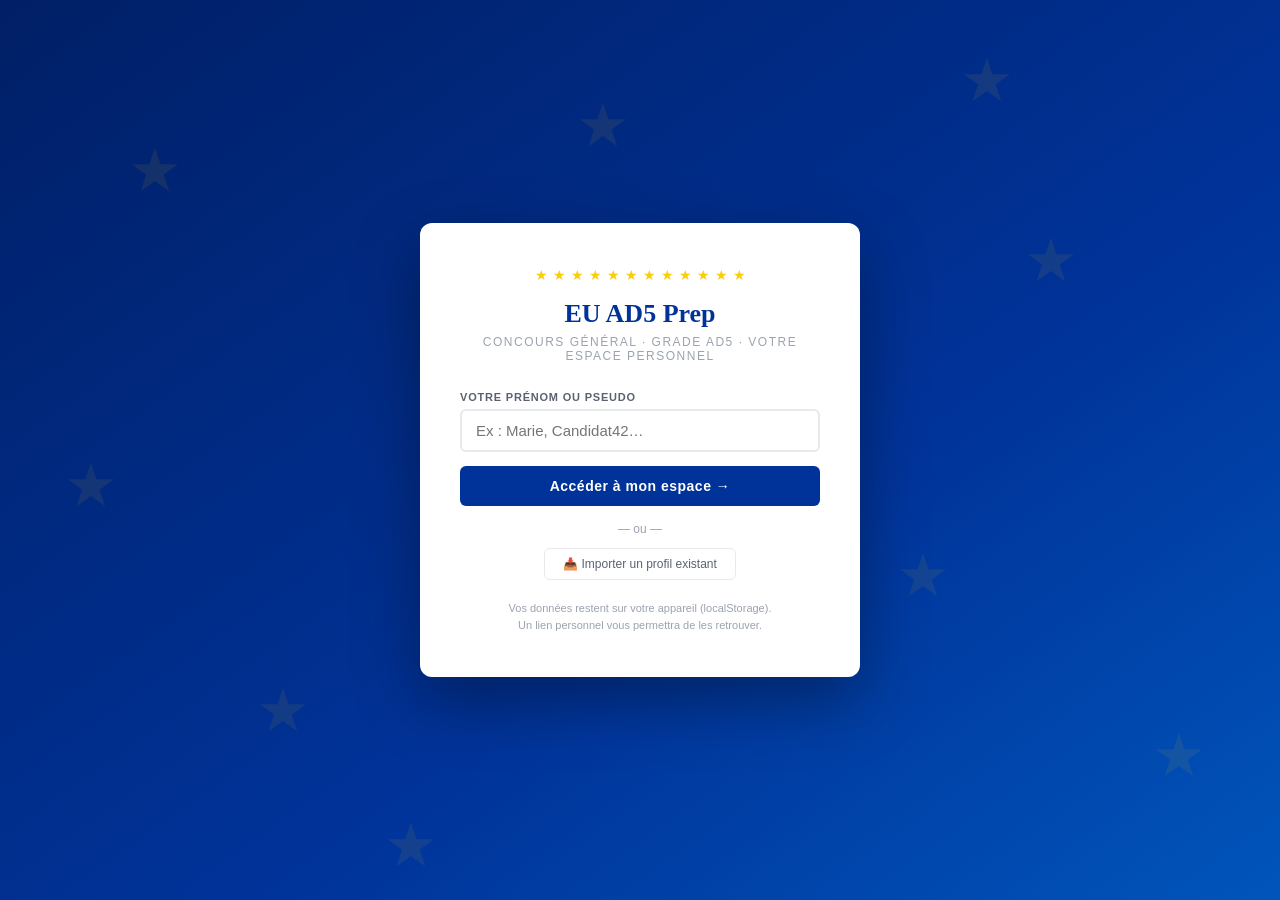
==== index.html @ d6279e75 "Add files via upload" ====
<!DOCTYPE html>
<html lang="fr">
<head>
<meta charset="UTF-8">
<meta name="viewport" content="width=device-width, initial-scale=1.0">
<title>EU AD5 Prep — Concours Général UE</title>
<style>
/* ============================================================
   VARIABLES & RESET
   ============================================================ */
:root {
  --eu-blue: #003399; --eu-blue-dark: #001f66; --eu-blue-mid: #0044cc;
  --eu-blue-light: #e8eeff; --eu-gold: #FFCC00; --eu-gold-dark: #cc9900;
  --white: #ffffff; --gray-100: #f4f5f7; --gray-200: #e8e9ec;
  --gray-400: #9ba3af; --gray-600: #5a6272; --gray-800: #2c3142;
  --success: #1a7a4a; --success-bg: #e6f5ee;
  --danger: #c0392b;  --danger-bg: #fdf0ee;
  --warning: #b8860b; --warning-bg: #fffbec;
  --radius: 6px; --shadow: 0 2px 8px rgba(0,51,153,.10);
  --shadow-lg: 0 6px 24px rgba(0,51,153,.15);
  --font-h: Georgia,'Times New Roman',serif;
  --font-b: 'Trebuchet MS',Calibri,sans-serif;
  --sidebar-w: 220px; --tr: .2s ease;
}
*,*::before,*::after{box-sizing:border-box;margin:0;padding:0}
body{font-family:var(--font-b);background:var(--gray-100);color:var(--gray-800);min-height:100vh}
a{color:inherit;text-decoration:none}
button{cursor:pointer;font-family:var(--font-b)}
input,textarea,select{font-family:var(--font-b)}

/* ============================================================
   LOGIN SCREEN
   ============================================================ */
#login-screen{
  position:fixed;inset:0;
  background:linear-gradient(145deg,var(--eu-blue-dark) 0%,var(--eu-blue) 60%,#0055bb 100%);
  display:flex;align-items:center;justify-content:center;z-index:1000;
}
#login-screen .eu-bg-stars{
  position:absolute;inset:0;overflow:hidden;pointer-events:none;
}
#login-screen .eu-bg-stars span{
  position:absolute;color:rgba(255,204,0,.08);font-size:60px;
  animation:twinkle 4s ease-in-out infinite alternate;
}
@keyframes twinkle{from{opacity:.3}to{opacity:.8}}
.login-box{
  background:var(--white);border-radius:12px;padding:44px 40px;
  max-width:440px;width:90%;box-shadow:0 24px 64px rgba(0,0,0,.35);
  text-align:center;animation:slideUp .4s ease;position:relative;z-index:1;
}
.login-stars{display:flex;justify-content:center;gap:5px;margin-bottom:16px}
.login-stars span{color:var(--eu-gold);font-size:14px}
.login-box h1{font-family:var(--font-h);font-size:26px;color:var(--eu-blue);margin-bottom:6px}
.login-box .tagline{font-size:12px;color:var(--gray-400);text-transform:uppercase;letter-spacing:1.5px;margin-bottom:28px}
.login-box .form-label{display:block;text-align:left;font-size:11px;font-weight:700;color:var(--gray-600);text-transform:uppercase;letter-spacing:.8px;margin-bottom:6px}
.login-box input{width:100%;padding:11px 14px;border:2px solid var(--gray-200);border-radius:var(--radius);font-size:15px;margin-bottom:14px;transition:border-color var(--tr)}
.login-box input:focus{outline:none;border-color:var(--eu-blue)}
.login-box .btn-login{width:100%;padding:12px;background:var(--eu-blue);color:var(--white);border:none;border-radius:var(--radius);font-size:14px;font-weight:700;letter-spacing:.5px;cursor:pointer;transition:all var(--tr);margin-bottom:16px}
.login-box .btn-login:hover{background:var(--eu-blue-dark);transform:translateY(-1px);box-shadow:0 6px 20px rgba(0,51,153,.3)}
.login-sep{font-size:12px;color:var(--gray-400);margin-bottom:12px}
.btn-import-profile{background:transparent;border:1.5px solid var(--gray-200);border-radius:var(--radius);padding:8px 18px;font-size:12px;color:var(--gray-600);cursor:pointer;transition:all var(--tr)}
.btn-import-profile:hover{border-color:var(--eu-blue);color:var(--eu-blue)}
.login-disclaimer{font-size:11px;color:var(--gray-400);margin-top:20px;line-height:1.5}

/* ============================================================
   APP LAYOUT
   ============================================================ */
#app-shell{display:flex;min-height:100vh}
#sidebar{
  width:var(--sidebar-w);background:var(--eu-blue-dark);color:var(--white);
  display:flex;flex-direction:column;position:fixed;top:0;left:0;
  height:100vh;z-index:100;transition:transform var(--tr);
}
#sidebar-logo{padding:18px 16px 14px;border-bottom:1px solid rgba(255,255,255,.1)}
#sidebar-logo .stars{display:flex;gap:3px;margin-bottom:8px}
#sidebar-logo .stars span{color:var(--eu-gold);font-size:10px}
#sidebar-logo h1{font-family:var(--font-h);font-size:16px;font-weight:700;letter-spacing:.5px;line-height:1.3}
#sidebar-logo .subtitle{font-size:10px;color:rgba(255,255,255,.5);text-transform:uppercase;letter-spacing:1px;margin-top:4px}
#sidebar-nav{flex:1;padding:10px 0;overflow-y:auto}
.nav-section-label{font-size:9px;text-transform:uppercase;letter-spacing:1.5px;color:rgba(255,255,255,.3);padding:12px 16px 4px}
.nav-item{display:flex;align-items:center;gap:10px;padding:10px 16px;font-size:13px;color:rgba(255,255,255,.7);border-left:3px solid transparent;transition:all var(--tr);cursor:pointer;user-select:none}
.nav-item:hover{background:rgba(255,255,255,.07);color:var(--white)}
.nav-item.active{background:rgba(255,204,0,.12);color:var(--eu-gold);border-left-color:var(--eu-gold);font-weight:600}
.nav-item .nav-icon{font-size:15px;width:20px;text-align:center}
#sidebar-footer{padding:12px 16px;border-top:1px solid rgba(255,255,255,.1);font-size:11px;color:rgba(255,255,255,.35);line-height:1.7}
.user-badge-sidebar{
  display:flex;align-items:center;gap:8px;padding:8px 12px;
  background:rgba(255,255,255,.08);border-radius:var(--radius);
  margin-bottom:8px;cursor:pointer;transition:background var(--tr);
}
.user-badge-sidebar:hover{background:rgba(255,255,255,.15)}
.user-avatar{width:28px;height:28px;border-radius:50%;background:var(--eu-gold);color:var(--eu-blue-dark);display:flex;align-items:center;justify-content:center;font-size:13px;font-weight:700;flex-shrink:0}
.user-info .uname{font-size:12px;color:var(--white);font-weight:600}
.user-info .uid{font-size:10px;color:rgba(255,255,255,.4)}
#main-content{margin-left:var(--sidebar-w);flex:1;display:flex;flex-direction:column;min-height:100vh}
#topbar{background:var(--white);border-bottom:2px solid var(--eu-gold);padding:11px 24px;display:flex;align-items:center;justify-content:space-between;position:sticky;top:0;z-index:50;box-shadow:var(--shadow)}
#topbar h2{font-family:var(--font-h);font-size:17px;color:var(--eu-blue);font-weight:700}
#topbar-right{display:flex;align-items:center;gap:10px}
.badge{background:var(--eu-blue);color:var(--white);font-size:11px;padding:3px 10px;border-radius:20px;font-weight:600;letter-spacing:.5px}
.badge.gold{background:var(--eu-gold);color:var(--eu-blue-dark)}
#page-content{padding:24px;flex:1}

/* ============================================================
   COMPONENTS
   ============================================================ */
.card{background:var(--white);border-radius:var(--radius);box-shadow:var(--shadow);padding:18px;margin-bottom:18px}
.card-title{font-family:var(--font-h);font-size:14px;font-weight:700;color:var(--eu-blue);margin-bottom:12px;padding-bottom:8px;border-bottom:1px solid var(--gray-200);display:flex;align-items:center;gap:8px}
.grid-2{display:grid;grid-template-columns:1fr 1fr;gap:16px}
.grid-3{display:grid;grid-template-columns:1fr 1fr 1fr;gap:14px}
.grid-4{display:grid;grid-template-columns:repeat(4,1fr);gap:12px}
.btn{display:inline-flex;align-items:center;gap:6px;padding:8px 16px;border:none;border-radius:var(--radius);font-size:13px;font-weight:600;transition:all var(--tr);letter-spacing:.3px;cursor:pointer}
.btn-primary{background:var(--eu-blue);color:var(--white)}
.btn-primary:hover{background:var(--eu-blue-dark);transform:translateY(-1px);box-shadow:0 4px 12px rgba(0,51,153,.25)}
.btn-gold{background:var(--eu-gold);color:var(--eu-blue-dark)}
.btn-gold:hover{background:var(--eu-gold-dark)}
.btn-outline{background:transparent;color:var(--eu-blue);border:1.5px solid var(--eu-blue)}
.btn-outline:hover{background:var(--eu-blue-light)}
.btn-danger{background:var(--danger);color:var(--white)}
.btn-danger:hover{background:#a93226}
.btn-sm{padding:5px 12px;font-size:12px}
.btn-xs{padding:3px 8px;font-size:11px}
.btn:disabled{opacity:.45;cursor:not-allowed;transform:none!important}
.form-group{margin-bottom:12px}
.form-label{display:block;font-size:11px;font-weight:700;color:var(--gray-600);margin-bottom:5px;text-transform:uppercase;letter-spacing:.5px}
.form-control{width:100%;padding:8px 12px;border:1.5px solid var(--gray-200);border-radius:var(--radius);font-size:13px;transition:border-color var(--tr);background:var(--white);color:var(--gray-800)}
.form-control:focus{outline:none;border-color:var(--eu-blue);box-shadow:0 0 0 3px rgba(0,51,153,.08)}
textarea.form-control{resize:vertical;min-height:80px}
select.form-control{appearance:none;background-image:url("data:image/svg+xml,%3Csvg xmlns='http://www.w3.org/2000/svg' width='12' height='8' viewBox='0 0 12 8'%3E%3Cpath fill='%235a6272' d='M6 8L0 0h12z'/%3E%3C/svg%3E");background-repeat:no-repeat;background-position:right 12px center;padding-right:36px}
.stat-box{background:var(--eu-blue-light);border-radius:var(--radius);padding:14px;text-align:center;border-left:4px solid var(--eu-blue)}
.stat-box.gold{background:#fffbec;border-color:var(--eu-gold-dark)}
.stat-box.success{background:var(--success-bg);border-color:var(--success)}
.stat-box.danger{background:var(--danger-bg);border-color:var(--danger)}
.stat-box .stat-value{font-family:var(--font-h);font-size:26px;font-weight:700;color:var(--eu-blue)}
.stat-box.gold .stat-value{color:var(--eu-gold-dark)}
.stat-box.success .stat-value{color:var(--success)}
.stat-box.danger .stat-value{color:var(--danger)}
.stat-box .stat-label{font-size:10px;color:var(--gray-600);text-transform:uppercase;letter-spacing:.8px;margin-top:3px}
.progress-bar-wrap{background:var(--gray-200);border-radius:20px;height:9px;overflow:hidden}
.progress-bar-fill{height:100%;background:linear-gradient(90deg,var(--eu-blue),var(--eu-blue-mid));border-radius:20px;transition:width .6s ease}
.progress-bar-fill.gold{background:linear-gradient(90deg,var(--eu-gold-dark),var(--eu-gold))}
.progress-bar-fill.success{background:linear-gradient(90deg,var(--success),#22a060)}
.tag{display:inline-flex;align-items:center;padding:2px 8px;border-radius:12px;font-size:11px;font-weight:600;letter-spacing:.3px}
.tag-consolidate{background:var(--warning-bg);color:var(--warning)}
.tag-mastered{background:var(--success-bg);color:var(--success)}
.tag-review{background:var(--danger-bg);color:var(--danger)}
.tag-neutral{background:var(--gray-200);color:var(--gray-600)}
.tag-category{background:var(--eu-blue-light);color:var(--eu-blue)}
.alert{padding:11px 14px;border-radius:var(--radius);font-size:13px;margin-bottom:12px;border-left:4px solid}
.alert-success{background:var(--success-bg);color:var(--success);border-color:var(--success)}
.alert-danger{background:var(--danger-bg);color:var(--danger);border-color:var(--danger)}
.alert-info{background:var(--eu-blue-light);color:var(--eu-blue);border-color:var(--eu-blue)}
.modal-overlay{position:fixed;inset:0;background:rgba(0,0,0,.45);z-index:200;display:flex;align-items:center;justify-content:center;animation:fadeIn .15s ease}
.modal-box{background:var(--white);border-radius:8px;box-shadow:var(--shadow-lg);padding:24px;max-width:560px;width:90%;max-height:85vh;overflow-y:auto;animation:slideUp .2s ease}
.modal-box h3{font-family:var(--font-h);color:var(--eu-blue);margin-bottom:14px;font-size:16px}
.modal-footer{display:flex;gap:10px;justify-content:flex-end;margin-top:16px}
@keyframes fadeIn{from{opacity:0}to{opacity:1}}
@keyframes slideUp{from{transform:translateY(20px);opacity:0}to{transform:translateY(0);opacity:1}}
.divider{height:1px;background:var(--gray-200);margin:14px 0}
.data-table{width:100%;border-collapse:collapse;font-size:12.5px}
.data-table th{background:var(--eu-blue);color:var(--white);padding:8px 11px;text-align:left;font-size:10.5px;text-transform:uppercase;letter-spacing:.5px;font-weight:600}
.data-table td{padding:8px 11px;border-bottom:1px solid var(--gray-200)}
.data-table tr:hover td{background:var(--eu-blue-light)}

/* ============================================================
   QUIZ — TEXT & SVG
   ============================================================ */
#quiz-area{max-width:720px;margin:0 auto}
.question-card{background:var(--white);border-radius:8px;box-shadow:var(--shadow);padding:22px;animation:fadeIn .25s ease}
.question-meta{display:flex;gap:8px;margin-bottom:12px;align-items:center;flex-wrap:wrap}
.question-number{font-size:11px;color:var(--gray-400);font-weight:600;text-transform:uppercase;letter-spacing:1px}
.question-text{font-size:15px;line-height:1.65;color:var(--gray-800);margin-bottom:18px;font-family:var(--font-h)}
.options-list{display:flex;flex-direction:column;gap:9px}
.option-btn{display:flex;align-items:flex-start;gap:11px;padding:11px 15px;border:2px solid var(--gray-200);border-radius:var(--radius);background:var(--white);text-align:left;font-size:13px;line-height:1.5;color:var(--gray-800);transition:all var(--tr);width:100%}
.option-btn:hover:not(:disabled){border-color:var(--eu-blue);background:var(--eu-blue-light)}
.option-btn .opt-letter{min-width:24px;height:24px;background:var(--gray-200);border-radius:50%;display:flex;align-items:center;justify-content:center;font-size:11px;font-weight:700;color:var(--gray-600);flex-shrink:0;margin-top:1px}
.option-btn.correct{border-color:var(--success);background:var(--success-bg)}
.option-btn.correct .opt-letter{background:var(--success);color:var(--white)}
.option-btn.incorrect{border-color:var(--danger);background:var(--danger-bg)}
.option-btn.incorrect .opt-letter{background:var(--danger);color:var(--white)}
.explanation-box{margin-top:14px;padding:12px;border-radius:var(--radius);font-size:13px;line-height:1.6;animation:fadeIn .2s ease}
.timer-display{font-family:'Courier New',monospace;font-size:24px;font-weight:700;color:var(--eu-blue);text-align:center;padding:6px 0}
.timer-display.urgent{color:var(--danger);animation:pulse .5s ease infinite alternate}
@keyframes pulse{from{opacity:1}to{opacity:.6}}
.quiz-progress{display:flex;align-items:center;gap:12px;margin-bottom:18px}
.bar-mini{flex:1;background:var(--gray-200);border-radius:20px;height:7px;overflow:hidden}
.bar-mini-fill{height:100%;background:var(--eu-gold);border-radius:20px;transition:width .4s}
.result-circle{width:100px;height:100px;border-radius:50%;border:5px solid var(--eu-blue);display:flex;flex-direction:column;align-items:center;justify-content:center;margin:0 auto 14px}
.result-circle .pct{font-family:var(--font-h);font-size:26px;font-weight:700;color:var(--eu-blue)}
.result-circle .pct-label{font-size:10px;color:var(--gray-400)}

/* SVG ABSTRACT REASONING */
.svg-question-area{text-align:center;margin-bottom:20px}
.svg-pattern-label{font-size:12px;color:var(--gray-400);text-transform:uppercase;letter-spacing:1px;margin-bottom:10px}
.svg-matrix-grid{display:inline-grid;grid-template-columns:repeat(3,84px);gap:3px;border:2px solid var(--gray-800);padding:3px;border-radius:4px;background:var(--gray-800)}
.svg-sequence-row{display:inline-flex;gap:3px;align-items:center;border:2px solid var(--gray-800);padding:3px;border-radius:4px;background:var(--gray-800)}
.svg-cell{width:84px;height:84px;background:var(--white);display:flex;align-items:center;justify-content:center}
.svg-cell.missing{background:#f0f4ff;border:2px dashed var(--eu-blue)}
.svg-cell.question-mark{font-size:28px;color:var(--eu-blue);font-weight:700}
.svg-options-grid{display:grid;grid-template-columns:repeat(2,1fr);gap:10px;max-width:440px;margin:0 auto}
.svg-opt-btn{display:flex;flex-direction:column;align-items:center;gap:6px;padding:12px 10px;border:2px solid var(--gray-200);border-radius:var(--radius);background:var(--white);cursor:pointer;transition:all var(--tr)}
.svg-opt-btn:hover:not(:disabled){border-color:var(--eu-blue);background:var(--eu-blue-light)}
.svg-opt-btn .opt-label{font-size:12px;font-weight:700;color:var(--gray-600)}
.svg-opt-btn.correct{border-color:var(--success);background:var(--success-bg)}
.svg-opt-btn.incorrect{border-color:var(--danger);background:var(--danger-bg)}
.svg-opt-btn:disabled{opacity:.8}

/* ============================================================
   DASHBOARD CHARTS
   ============================================================ */
#bar-chart-container{display:flex;align-items:flex-end;gap:7px;height:110px;padding:0 4px}
.bar-group{display:flex;flex-direction:column;align-items:center;flex:1}
.bar-wrap{flex:1;display:flex;align-items:flex-end;width:100%}
.bar{width:100%;background:linear-gradient(180deg,var(--eu-blue-mid),var(--eu-blue));border-radius:3px 3px 0 0;transition:height .5s ease;min-height:0}
.bar-label{font-size:10px;color:var(--gray-400);margin-top:4px}
.bar-val{font-size:10px;color:var(--eu-blue);font-weight:700;margin-bottom:2px}
.cat-progress-item{margin-bottom:12px}
.cat-progress-header{display:flex;justify-content:space-between;align-items:center;margin-bottom:4px}
.cat-progress-name{font-size:12.5px;font-weight:600}
.cat-progress-pct{font-size:11px;color:var(--gray-600)}
.motivational-banner{background:linear-gradient(135deg,var(--eu-blue-dark),var(--eu-blue));color:var(--white);border-radius:var(--radius);padding:12px 18px;margin-bottom:18px;display:flex;align-items:center;gap:12px;box-shadow:var(--shadow)}
.motivational-banner .motto{font-family:var(--font-h);font-style:italic;font-size:13.5px;color:rgba(255,255,255,.85)}

/* WIKI */
.wiki-item{display:flex;align-items:center;gap:11px;padding:10px 13px;border-radius:var(--radius);border:1px solid var(--gray-200);margin-bottom:7px;cursor:pointer;transition:all var(--tr);background:var(--white)}
.wiki-item:hover{border-color:var(--eu-blue);background:var(--eu-blue-light)}
.wiki-info{flex:1}
.wiki-title{font-size:13.5px;font-weight:600;color:var(--gray-800)}
.wiki-meta{font-size:11px;color:var(--gray-400);margin-top:2px}
.wiki-content{line-height:1.75;font-size:13.5px;white-space:pre-wrap;word-break:break-word}

/* CALENDAR */
.calendar-grid{display:grid;grid-template-columns:repeat(7,1fr);gap:3px}
.cal-header{font-size:10.5px;font-weight:700;text-align:center;padding:5px 0;color:var(--eu-blue);text-transform:uppercase;letter-spacing:.5px}
.cal-day{aspect-ratio:1;display:flex;flex-direction:column;align-items:center;justify-content:center;border-radius:var(--radius);font-size:11.5px;cursor:pointer;border:1.5px solid transparent;transition:all var(--tr);position:relative;background:var(--gray-100);color:var(--gray-600)}
.cal-day:hover{border-color:var(--eu-blue);background:var(--eu-blue-light)}
.cal-day.today{border-color:var(--eu-gold);background:#fffbec;font-weight:700;color:var(--eu-blue-dark)}
.cal-day.studied{background:var(--success-bg);border-color:var(--success);color:var(--success);font-weight:700}
.cal-day.studied::after{content:'✓';position:absolute;bottom:2px;font-size:9px}
.cal-day.other-month{opacity:.3;cursor:default}
.cal-day.has-note::before{content:'';position:absolute;top:3px;right:3px;width:5px;height:5px;background:var(--eu-blue);border-radius:50%}

/* MISC */
.session-score-high{color:var(--success);font-weight:700}
.session-score-mid{color:var(--warning);font-weight:700}
.session-score-low{color:var(--danger);font-weight:700}

/* IMPORT/EXPORT */
.link-copy-box{display:flex;gap:8px;align-items:center;padding:10px 14px;background:var(--gray-100);border-radius:var(--radius);border:1px solid var(--gray-200);font-size:12px;color:var(--gray-600);word-break:break-all;margin:12px 0}

/* ============================================================
   RESPONSIVE — Mobile first
   ============================================================ */

/* Hamburger : caché par défaut sur desktop */
#hamburger{
  display:none;
  background:none;border:none;
  font-size:24px;color:var(--eu-blue);
  cursor:pointer;padding:6px 8px;
  border-radius:var(--radius);
  transition:background var(--tr);
  flex-shrink:0;
}
#hamburger:hover{background:var(--eu-blue-light)}

/* Overlay sombre derrière le menu sur mobile */
.mobile-overlay{display:none;position:fixed;inset:0;background:rgba(0,0,0,.5);z-index:90}
.mobile-overlay.active{display:block}

/* Barre de navigation mobile en bas de l'écran */
#mobile-bottom-nav{
  display:none;
  position:fixed;bottom:0;left:0;right:0;
  background:var(--eu-blue-dark);
  border-top:2px solid var(--eu-gold);
  z-index:80;
  padding:0;
  box-shadow:0 -4px 16px rgba(0,0,0,.25);
}
#mobile-bottom-nav .mbn-items{
  display:flex;
  align-items:stretch;
}
#mobile-bottom-nav .mbn-item{
  flex:1;display:flex;flex-direction:column;
  align-items:center;justify-content:center;
  padding:8px 2px 10px;
  cursor:pointer;
  color:rgba(255,255,255,.6);
  font-size:9px;font-weight:600;
  text-transform:uppercase;letter-spacing:.5px;
  border:none;background:none;
  transition:all var(--tr);
  gap:3px;
  border-top:2px solid transparent;
}
#mobile-bottom-nav .mbn-item:active{background:rgba(255,255,255,.1)}
#mobile-bottom-nav .mbn-item.active{
  color:var(--eu-gold);
  border-top-color:var(--eu-gold);
}
#mobile-bottom-nav .mbn-item .mbn-icon{font-size:20px;line-height:1}
#mobile-bottom-nav .mbn-item .mbn-label{line-height:1}

/* Bouton profil flottant sur mobile */
#mobile-profile-btn{
  display:none;
  position:fixed;bottom:76px;right:16px;
  width:48px;height:48px;
  background:var(--eu-blue);
  border-radius:50%;
  border:none;cursor:pointer;
  color:var(--white);
  font-size:20px;
  box-shadow:0 4px 14px rgba(0,51,153,.4);
  z-index:79;
  align-items:center;justify-content:center;
  transition:all var(--tr);
}
#mobile-profile-btn:active{transform:scale(.93)}

@media(max-width:800px){
  /* Sidebar devient un drawer latéral */
  #sidebar{transform:translateX(-100%)}
  #sidebar.open{transform:translateX(0);box-shadow:4px 0 24px rgba(0,0,0,.4)}

  /* Plus de marge gauche sur mobile */
  #main-content{margin-left:0}

  /* Padding réduit du contenu + espace pour la barre du bas */
  #page-content{padding:12px 12px 80px}

  /* Hamburger visible */
  #hamburger{display:flex}

  /* Grilles adaptées */
  .grid-4{grid-template-columns:1fr 1fr}
  .grid-3,.grid-2{grid-template-columns:1fr}

  /* SVG abstrait plus petit */
  .svg-matrix-grid{grid-template-columns:repeat(3,70px)}
  .svg-cell{width:70px;height:70px}

  /* Topbar plus compact */
  #topbar{padding:9px 14px}
  #topbar h2{font-size:15px}
  #topbar-right .badge{font-size:10px;padding:2px 8px}

  /* Barre nav mobile visible */
  #mobile-bottom-nav{display:block}
  #mobile-profile-btn{display:flex}

  /* Cacher le footer sidebar sur mobile (remplacé par le bouton flottant) */
  #sidebar-footer .user-badge-sidebar{display:none}

  /* Améliore la lisibilité des tables sur mobile */
  .data-table{font-size:11px}
  .data-table th,.data-table td{padding:6px 8px}

  /* Quiz area pleine largeur */
  #quiz-area{max-width:100%}

  /* Formulaires login plus compacts */
  .login-box{padding:28px 20px}
  .login-box h1{font-size:22px}
}
::-webkit-scrollbar{width:5px}
::-webkit-scrollbar-track{background:var(--gray-100)}
::-webkit-scrollbar-thumb{background:var(--gray-200);border-radius:3px}
.text-center{text-align:center} .text-sm{font-size:12px} .text-muted{color:var(--gray-400)}
.mt-8{margin-top:8px} .mt-12{margin-top:12px} .mt-16{margin-top:16px} .mb-0{margin-bottom:0}
.flex{display:flex} .flex-between{display:flex;justify-content:space-between;align-items:center}
.gap-8{gap:8px} .gap-12{gap:12px} .hidden{display:none!important} .w-full{width:100%}
</style>
</head>
<body>

<!-- ============================================================
     LOGIN SCREEN
     ============================================================ -->
<div id="login-screen">
  <div class="eu-bg-stars" id="bg-stars"></div>
  <div class="login-box">
    <div class="login-stars">
      <span>★</span><span>★</span><span>★</span><span>★</span><span>★</span>
      <span>★</span><span>★</span><span>★</span><span>★</span><span>★</span>
      <span>★</span><span>★</span>
    </div>
    <h1>EU AD5 Prep</h1>
    <div class="tagline">Concours général · Grade AD5 · Votre espace personnel</div>
    <label class="form-label">Votre prénom ou pseudo</label>
    <input type="text" id="login-name" placeholder="Ex : Marie, Candidat42…" maxlength="30"
      onkeydown="if(event.key==='Enter')createUser()">
    <button class="btn-login" onclick="createUser()">Accéder à mon espace →</button>
    <div class="login-sep">— ou —</div>
    <button class="btn-import-profile" onclick="triggerImportProfile()">📥 Importer un profil existant</button>
    <div class="login-disclaimer">
      Vos données restent sur votre appareil (localStorage).<br>
      Un lien personnel vous permettra de les retrouver.
    </div>
  </div>
</div>

<!-- ============================================================
     APP SHELL
     ============================================================ -->
<div id="app-shell" class="hidden">
  <!-- SIDEBAR -->
  <nav id="sidebar">
    <div id="sidebar-logo">
      <div class="stars"><span>★</span><span>★</span><span>★</span><span>★</span><span>★</span><span>★</span><span>★</span><span>★</span><span>★</span><span>★</span><span>★</span><span>★</span></div>
      <h1>EU AD5 Prep</h1>
      <div class="subtitle">Concours général · Grade AD5</div>
    </div>
    <div id="sidebar-nav">
      <div class="nav-section-label">Navigation</div>
      <div class="nav-item active" data-view="dashboard"><span class="nav-icon">📊</span> Tableau de bord</div>
      <div class="nav-item" data-view="quiz"><span class="nav-icon">✏️</span> Entraînement</div>
      <div class="nav-item" data-view="progress"><span class="nav-icon">📈</span> Progression</div>
      <div class="nav-item" data-view="wiki"><span class="nav-icon">📚</span> Fiches UE</div>
      <div class="nav-item" data-view="planner"><span class="nav-icon">📅</span> Planificateur</div>
      <div class="nav-section-label">Gestion</div>
      <div class="nav-item" data-view="manage"><span class="nav-icon">⚙️</span> Gérer questions</div>
    </div>
    <div id="sidebar-footer">
      <div class="user-badge-sidebar" onclick="showUserPanel()">
        <div class="user-avatar" id="sb-avatar">?</div>
        <div class="user-info"><div class="uname" id="sb-uname">—</div><div class="uid">Mon profil</div></div>
      </div>
      <div><em>In varietate concordia</em></div>
      <div>Taux de réussite : &lt; 1 %</div>
      <div id="sidebar-streak"></div>
    </div>
  </nav>
  <div class="mobile-overlay" id="mobile-overlay"></div>

  <!-- BARRE DE NAVIGATION MOBILE (visible uniquement sur téléphone) -->
  <nav id="mobile-bottom-nav">
    <div class="mbn-items">
      <button class="mbn-item active" data-mbn="dashboard" onclick="navigate('dashboard')">
        <span class="mbn-icon">📊</span><span class="mbn-label">Bord</span>
      </button>
      <button class="mbn-item" data-mbn="quiz" onclick="navigate('quiz')">
        <span class="mbn-icon">✏️</span><span class="mbn-label">Quiz</span>
      </button>
      <button class="mbn-item" data-mbn="progress" onclick="navigate('progress')">
        <span class="mbn-icon">📈</span><span class="mbn-label">Progrès</span>
      </button>
      <button class="mbn-item" data-mbn="wiki" onclick="navigate('wiki')">
        <span class="mbn-icon">📚</span><span class="mbn-label">Fiches</span>
      </button>
      <button class="mbn-item" data-mbn="planner" onclick="navigate('planner')">
        <span class="mbn-icon">📅</span><span class="mbn-label">Planning</span>
      </button>
    </div>
  </nav>

  <!-- BOUTON PROFIL FLOTTANT (mobile) -->
  <button id="mobile-profile-btn" onclick="showUserPanel()" title="Mon profil">👤</button>

  <div id="main-content">
    <div id="topbar">
      <div class="flex gap-8" style="align-items:center">
        <button id="hamburger" aria-label="Ouvrir le menu">☰</button>
        <h2 id="page-title">Tableau de bord</h2>
      </div>
      <div id="topbar-right">
        <span class="badge gold" id="streak-badge">🔥 0 j</span>
        <span class="badge" id="total-q-badge">0 Q</span>
        <!-- Avatar cliquable visible sur desktop également -->
        <div id="topbar-avatar" onclick="showUserPanel()" style="width:30px;height:30px;border-radius:50%;background:var(--eu-blue);color:white;display:flex;align-items:center;justify-content:center;font-size:13px;font-weight:700;cursor:pointer;border:2px solid var(--eu-gold);flex-shrink:0" title="Mon profil">?</div>
      </div>
    </div>
    <div id="page-content"></div>
  </div>
</div>
<div id="modal-container"></div>

<script>
/* ============================================================
   EU AD5 PREP v2 — Architecture Multi-Utilisateurs + SVG Abstrait
   ============================================================
   MODULES :
   1. CONFIG           — constantes, formes SVG
   2. SVG ENGINE       — générateur de questions abstraites
   3. USER MODULE      — UUID, login, profil URL, export/import
   4. DATA MODULE      — chargement JSON, fallback seeds
   5. STORAGE          — get/set données utilisateur
   6. STATS            — calculs de performance
   7. ROUTER           — navigation SPA
   8. VIEWS            — dashboard, quiz, progress, wiki, planner, manage
   9. UI HELPERS       — modal, toast, alert
   10. INIT
   ============================================================ */

/* ============================================================
   1. CONFIG
   ============================================================ */
const CFG = {
  USER_PREFIX: 'eu_ad5_user_',
  DATA_SUFFIX: '_data',
  VERSION: 2,
  JSON_SOURCES: [
    'data/questions_verbal.json',
    'data/questions_verbal_avance.json',
    'data/questions_numerique.json',
    'data/questions_numerique_avance.json',
    'data/questions_eu.json',
    'data/questions_eu_avance.json',
    'data/questions_managerial.json',
    'data/questions_managerial_avance.json',
    'data/questions_digital_batch1.json',
    'data/questions_digital_batch2.json',
    'data/questions_digital_batch3.json',
    'data/questions_digital_batch4.json',
    'data/questions_digital_batch5.json'
  ],

  /* Paramètres officiels du concours AD5 par épreuve */
  EXAM_PARAMS: {
    verbal:      { questions: 20, minutes: 35, secPerQ: 105, options: 4, label: 'Raisonnement Verbal' },
    numerical:   { questions: 10, minutes: 20, secPerQ: 120, options: 5, label: 'Raisonnement Numérique' },
    abstract:    { questions: 10, minutes: 10, secPerQ:  60, options: 5, label: 'Raisonnement Abstrait' },
    eu_knowledge:{ questions: 30, minutes: 40, secPerQ:  80, options: 4, label: 'Connaissances UE' },
    digital:     { questions: 40, minutes: 30, secPerQ:  45, options: 4, label: 'Compétences Numériques' }
  },
  IMPORT_URL_KEY: 'eu_ad5_import_url'
};

// SVG Engine constants
const SVG = {
  SHAPES: ['circle','square','triangle','diamond','cross','star'],
  COLORS: ['#003399','#cc2222','#1a7a4a','#cc8800','#666666'],
  COLOR_NAMES: ['bleu','rouge','vert','orange','gris'],
  FILLS: ['filled','outline'],
  SIZES: [1,2,3],
  ROTATIONS: [0,45,90,135,180,225,270,315]
};

// Seed questions (fallback si les JSON ne sont pas disponibles)
const SEED_QUESTIONS = [
  {id:'sv001',category:'verbal',categoryLabel:'Raisonnement Verbal',text:"LIBRAIRIE → LIVRE, BOULANGERIE → PAIN, PHARMACIE → ?",options:["Médecin","Médicament","Ordonnance","Santé"],correct:1,explanation:"La relation est : lieu de vente → produit principal vendu."},
  {id:'sv002',category:'verbal',categoryLabel:'Raisonnement Verbal',text:"Si tous les A sont des B et certains B sont des C, que peut-on conclure avec certitude ?",options:["Tous les A sont des C","Certains A sont des C","Aucun A n'est un C","On ne peut rien conclure avec certitude"],correct:3,explanation:"On ne peut pas déduire que les A appartiennent aux 'certains B' qui sont aussi C."},
  {id:'sn001',category:'numerical',categoryLabel:'Raisonnement Numérique',text:"Suite : 2, 5, 11, 23, … Quel est le terme suivant ?",options:["35","45","47","46"],correct:2,explanation:"Chaque terme = terme précédent × 2 + 1. 23×2+1 = 47."},
  {id:'sn002',category:'numerical',categoryLabel:'Raisonnement Numérique',text:"Un projet a coûté 240 000 € avec une dérive de +20 %. Quel était le budget initial ?",options:["192 000 €","200 000 €","208 000 €","216 000 €"],correct:1,explanation:"Budget initial × 1,20 = 240 000. Budget = 200 000 €."},
  {id:'seu001',category:'eu_knowledge',categoryLabel:'Connaissances UE',text:"Quel traité a conféré la personnalité juridique internationale à l'UE ?",options:["Traité de Maastricht","Traité d'Amsterdam","Traité de Lisbonne","Traité de Nice"],correct:2,explanation:"Le Traité de Lisbonne (2009) a fusionné l'UE et la CE, conférant une personnalité juridique unique."},
  {id:'seu002',category:'eu_knowledge',categoryLabel:'Connaissances UE',text:"Quelle institution de l'UE détient le droit d'initiative législative exclusive ?",options:["Le Parlement européen","Le Conseil de l'UE","La Commission européenne","La Cour de justice"],correct:2,explanation:"La Commission européenne (art. 17 TUE) détient le droit d'initiative exclusif."},
  {id:'seu003',category:'eu_knowledge',categoryLabel:'Connaissances UE',text:"Combien d'États membres compte actuellement l'UE ?",options:["25","27","28","30"],correct:1,explanation:"Depuis le Brexit (31 janvier 2020), l'UE compte 27 États membres."},
  {id:'sm001',category:'managerial',categoryLabel:'Situations Managériales',text:"Deux membres de votre équipe ont un conflit ouvert. Quelle est votre première action ?",options:["Ignorer la situation","Sanctionner immédiatement","Rencontrer chaque agent séparément puis organiser une médiation","Transférer l'un des agents"],correct:2,explanation:"L'écoute individuelle puis la médiation structurée est la démarche appropriée selon les principes RH de l'UE."}
];

const SEED_WIKI = [
  {id:'w001',title:"Les 7 institutions de l'UE",content:`**Les 7 institutions officielles** (art. 13 TUE) :\n\n1. **Parlement européen** — Élu au suffrage universel (720 membres depuis 2024).\n2. **Conseil européen** — Chefs d'État. Donne les impulsions politiques.\n3. **Conseil de l'UE** — Ministres des États membres. Co-législateur.\n4. **Commission européenne** — 27 commissaires. Droit d'initiative législative.\n5. **CJUE** — Cour de justice + Tribunal.\n6. **BCE** — Politique monétaire zone euro.\n7. **Cour des comptes** — Contrôle financier.`,tags:['institutions'],updatedAt:new Date().toISOString()},
  {id:'w002',title:"Traités — Chronologie essentielle",content:`- **1957** : Traités de Rome → CEE + Euratom\n- **1992** : Maastricht → UE, citoyenneté, euro\n- **2009** : Lisbonne → Personnalité juridique, SEAE\n\n**Textes en vigueur** : TUE (55 articles) + TFUE (358 articles) + Charte des droits fondamentaux`,tags:['traités'],updatedAt:new Date().toISOString()}
];

/* ============================================================
   2. SVG ENGINE — Génération de questions de raisonnement abstrait
   ============================================================ */

// Dessine une forme SVG dans un espace cx,cy de rayon r
function svgDrawShape(shape, cx, cy, r, fill, color) {
  const fa = fill === 'filled'
    ? `fill="${color}"`
    : `fill="none" stroke="${color}" stroke-width="2.5" stroke-linejoin="round"`;

  switch(shape) {
    case 'circle':
      return `<circle cx="${cx}" cy="${cy}" r="${r}" ${fa}/>`;
    case 'square': {
      const s = r * 1.55;
      return `<rect x="${cx-s/2}" y="${cy-s/2}" width="${s}" height="${s}" ${fa}/>`;
    }
    case 'triangle': {
      const pts = `${cx},${cy-r} ${cx-r*0.9},${cy+r*0.55} ${cx+r*0.9},${cy+r*0.55}`;
      return `<polygon points="${pts}" ${fa}/>`;
    }
    case 'diamond': {
      const pts = `${cx},${cy-r} ${cx+r*0.85},${cy} ${cx},${cy+r} ${cx-r*0.85},${cy}`;
      return `<polygon points="${pts}" ${fa}/>`;
    }
    case 'cross': {
      const t = r * 0.35, h = r * 0.9;
      return `<g>
        <rect x="${cx-t}" y="${cy-h}" width="${t*2}" height="${h*2}" ${fa}/>
        <rect x="${cx-h}" y="${cy-t}" width="${h*2}" height="${t*2}" ${fa}/>
      </g>`;
    }
    case 'star': {
      const pts = Array.from({length:10}, (_,i) => {
        const rad = i%2===0 ? r : r*0.42;
        const a = (i*36 - 90) * Math.PI/180;
        return `${cx + rad*Math.cos(a)},${cy + rad*Math.sin(a)}`;
      }).join(' ');
      return `<polygon points="${pts}" ${fa}/>`;
    }
    default: return `<circle cx="${cx}" cy="${cy}" r="${r}" ${fa}/>`;
  }
}

// Génère le SVG complet d'une cellule (80x80)
function svgRenderCell(props, size=80) {
  const { shape, color, sz, rotation, fill, count } = props;
  const radii = [sz === 1 ? 12 : sz === 2 ? 18 : 24];
  const r = radii[0];
  const cx = size/2, cy = size/2;
  const rot = rotation ? `transform="rotate(${rotation},${cx},${cy})"` : '';

  let content = '';
  if (count === 1) {
    content = `<g ${rot}>${svgDrawShape(shape,cx,cy,r,fill,color)}</g>`;
  } else if (count === 2) {
    const r2 = Math.max(9, r - 5);
    const x1 = size*0.3, x2 = size*0.7;
    content = `<g ${rot}>${svgDrawShape(shape,x1,cy,r2,fill,color)}${svgDrawShape(shape,x2,cy,r2,fill,color)}</g>`;
  } else {
    const r2 = Math.max(9, r - 6);
    const positions = [[cx,size*0.3],[size*0.27,size*0.7],[size*0.73,size*0.7]];
    content = `<g ${rot}>${positions.map(([px,py]) => svgDrawShape(shape,px,py,r2,fill,color)).join('')}</g>`;
  }

  return `<svg width="${size}" height="${size}" viewBox="0 0 ${size} ${size}" xmlns="http://www.w3.org/2000/svg">
    <rect width="${size}" height="${size}" fill="white"/>
    ${content}
  </svg>`;
}

// Utilitaires
function rnd(arr) { return arr[Math.floor(Math.random()*arr.length)]; }
function shuffle(arr) { return [...arr].sort(()=>Math.random()-.5); }

function getPropValues(prop, n) {
  const maps = {
    shape: () => shuffle(SVG.SHAPES).slice(0,n),
    color: () => shuffle(SVG.COLORS).slice(0,n),
    sz: () => [1,2,3].slice(0,n),
    rotation: () => [0,90,180].slice(0,n),
    fill: () => ['filled','outline','filled'].slice(0,n),
    count: () => [1,2,3].slice(0,n)
  };
  return (maps[prop] || (() => [0,1,2]))();
}

function makeDistractors(correct, n=3) {
  const props = ['shape','color','sz','rotation','fill','count'];
  return shuffle(props).slice(0,n).map(prop => {
    const d = {...correct};
    switch(prop) {
      case 'shape': d.shape = rnd(SVG.SHAPES.filter(s=>s!==correct.shape)); break;
      case 'color': d.color = rnd(SVG.COLORS.filter(c=>c!==correct.color)); break;
      case 'sz': d.sz = [1,2,3].find(s=>s!==correct.sz) ?? (correct.sz===3?1:correct.sz+1); break;
      case 'rotation': d.rotation = (correct.rotation+90)%360; break;
      case 'fill': d.fill = correct.fill==='filled'?'outline':'filled'; break;
      case 'count': d.count = correct.count===3?1:correct.count+1; break;
    }
    return d;
  });
}

// Génère une question de type MATRICE 3x3
function generateMatrixQuestion() {
  const allProps = ['shape','color','sz','rotation','fill','count'];
  const [colProp, rowProp] = shuffle(allProps).slice(0,2);
  const base = {
    shape: rnd(SVG.SHAPES), color: rnd(SVG.COLORS),
    sz: 2, rotation: 0, fill: 'filled', count: 1
  };
  const colVals = getPropValues(colProp, 3);
  const rowVals = getPropValues(rowProp, 3);

  // Générer les 9 cellules (null = case manquante = position [2][2])
  const cells = [];
  for (let row = 0; row < 3; row++) {
    for (let col = 0; col < 3; col++) {
      if (row===2 && col===2) { cells.push(null); continue; }
      cells.push({...base, [colProp]: colVals[col], [rowProp]: rowVals[row]});
    }
  }
  const correct = {...base, [colProp]: colVals[2], [rowProp]: rowVals[2]};
  const opts = shuffle([correct, ...makeDistractors(correct,3)]);

  const pLabels = {shape:'la forme',color:'la couleur',sz:'la taille',rotation:'la rotation',fill:'le remplissage',count:'le nombre'};
  return {
    id:'abs_m_'+Date.now()+'_'+Math.round(Math.random()*999),
    category:'abstract', categoryLabel:'Raisonnement Abstrait',
    type:'svg', patternType:'matrix', cells, options:opts,
    correct: opts.indexOf(correct),
    explanation:`Dans cette matrice, ${pLabels[colProp]} varie selon les colonnes et ${pLabels[rowProp]} varie selon les lignes. Trouvez la combinaison qui complète logiquement la grille.`
  };
}

// Génère une question de type SUITE (séquence)
function generateSequenceQuestion() {
  const changeProp = rnd(['rotation','sz','color','fill','count','shape']);
  const base = {shape:rnd(SVG.SHAPES),color:rnd(SVG.COLORS),sz:2,rotation:0,fill:'filled',count:1};

  const seqVals = {
    rotation: [0,45,90,135,180,225],
    sz: [1,1,2,2,3,3],
    color: Array.from({length:6},(_,i)=>SVG.COLORS[i%SVG.COLORS.length]),
    fill: Array.from({length:6},(_,i)=>i%2===0?'filled':'outline'),
    count: [1,1,2,2,3,3],
    shape: Array.from({length:6},(_,i)=>SVG.SHAPES[i%SVG.SHAPES.length])
  };
  const vals = seqVals[changeProp];
  const cells6 = vals.map(v => ({...base,[changeProp]:v}));

  const correct = cells6[5];
  const opts = shuffle([correct,...makeDistractors(correct,3)]);
  const pLabels = {rotation:'la rotation (+45° par étape)',sz:'la taille qui augmente',color:'la couleur qui change',fill:'l\'alternance plein/contour',count:'le nombre qui augmente',shape:'la forme qui change'};
  return {
    id:'abs_s_'+Date.now()+'_'+Math.round(Math.random()*999),
    category:'abstract', categoryLabel:'Raisonnement Abstrait',
    type:'svg', patternType:'sequence', cells:cells6.slice(0,5), options:opts,
    correct: opts.indexOf(correct),
    explanation:`Observez ${pLabels[changeProp]}. La 6ème figure complète logiquement la progression.`
  };
}

function generateAbstractQuestion() {
  return Math.random() > 0.5 ? generateMatrixQuestion() : generateSequenceQuestion();
}

/* ============================================================
   3. USER MODULE
   ============================================================ */
let CURRENT_USER = null; // UUID de l'utilisateur courant

function uuidv4() {
  return 'xxxxxxxx-xxxx-4xxx-yxxx-xxxxxxxxxxxx'.replace(/[xy]/g, c => {
    const r = Math.random()*16|0;
    return (c==='x'?r:(r&0x3|0x8)).toString(16);
  });
}

function createUser() {
  const name = (document.getElementById('login-name').value||'').trim();
  if (!name) {
    document.getElementById('login-name').style.borderColor = 'var(--danger)';
    return;
  }
  const uuid = uuidv4();
  const profile = { uuid, name, createdAt: new Date().toISOString() };
  try {
    localStorage.setItem(CFG.USER_PREFIX + uuid, JSON.stringify(profile));
  } catch(e) { alert('Erreur de stockage. Libérez de l\'espace dans votre navigateur.'); return; }
  loginUser(uuid, name);
}

function loginUser(uuid, name) {
  CURRENT_USER = uuid;
  window.location.hash = 'u=' + uuid;
  document.getElementById('login-screen').classList.add('hidden');
  document.getElementById('app-shell').classList.remove('hidden');
  updateUserUI(name);
  loadAllData().then(() => {
    updateBadges();
    navigate('dashboard');
  });
}

function updateUserUI(name) {
  const initial = (name||'?')[0].toUpperCase();
  // Avatar sidebar
  document.getElementById('sb-avatar').textContent = initial;
  document.getElementById('sb-uname').textContent = name;
  // Avatar topbar
  const ta = document.getElementById('topbar-avatar');
  if(ta) { ta.textContent = initial; ta.title = name + ' — Mon profil'; }
  // Avatar bouton flottant mobile
  const mb = document.getElementById('mobile-profile-btn');
  if(mb) mb.textContent = initial;
}

function loadUserFromHash() {
  const m = window.location.hash.match(/u=([a-f0-9-]+)/i);
  if (!m) return null;
  const uuid = m[1];
  try {
    const raw = localStorage.getItem(CFG.USER_PREFIX + uuid);
    if (!raw) return null;
    return { uuid, ...JSON.parse(raw) };
  } catch(e) { return null; }
}

function showUserPanel() {
  const ud = getUserData();
  const profile = getProfile();
  const url = window.location.origin + window.location.pathname + '#u=' + CURRENT_USER;
  showModal(`
    <h3>👤 Mon profil</h3>
    <div class="alert alert-info" style="font-size:13px">
      <strong>${profile?.name || '—'}</strong><br>
      Membre depuis : ${profile?.createdAt ? formatDate(profile.createdAt) : '—'}
    </div>
    <div class="form-group">
      <label class="form-label">🔗 Mon lien personnel (à mettre en favori)</label>
      <div class="link-copy-box" id="link-box">${url}</div>
      <button class="btn btn-primary btn-sm" onclick="copyLink('${url}')">📋 Copier le lien</button>
    </div>
    <div class="divider"></div>
    <div class="form-group">
      <label class="form-label">Importer questions depuis URL (GitHub Gist, etc.)</label>
      <div class="flex gap-8">
        <input type="text" class="form-control" id="import-url-input" placeholder="https://raw.githubusercontent.com/…/questions.json">
        <button class="btn btn-outline btn-sm" onclick="importFromURL()">Charger</button>
      </div>
    </div>
    <div class="divider"></div>
    <div style="display:flex;gap:10px;flex-wrap:wrap">
      <button class="btn btn-outline btn-sm" onclick="exportProfile()">📥 Exporter profil JSON</button>
      <button class="btn btn-danger btn-sm" onclick="switchUser()">🔄 Changer d'utilisateur</button>
    </div>
    <div class="modal-footer"><button class="btn btn-outline" onclick="closeModal()">Fermer</button></div>
  `);
}

function copyLink(url) {
  navigator.clipboard.writeText(url).then(() => showToast('Lien copié ! Mettez-le en favori. ✓'));
}

function getProfile() {
  if (!CURRENT_USER) return null;
  try { return JSON.parse(localStorage.getItem(CFG.USER_PREFIX + CURRENT_USER)); } catch(e){ return null; }
}

function switchUser() {
  closeModal();
  CURRENT_USER = null;
  window.location.hash = '';
  document.getElementById('app-shell').classList.add('hidden');
  document.getElementById('login-screen').classList.remove('hidden');
  document.getElementById('login-name').value = '';
}

function exportProfile() {
  const profile = getProfile();
  const ud = getUserData();
  const blob = new Blob([JSON.stringify({profile, userData: ud}, null, 2)], {type:'application/json'});
  const url = URL.createObjectURL(blob);
  const a = document.createElement('a');
  a.href = url;
  a.download = `eu_ad5_profil_${(profile?.name||'user').replace(/\s/g,'_')}_${todayStr()}.json`;
  a.click();
  URL.revokeObjectURL(url);
  showToast('Profil exporté ✓');
  closeModal();
}

function triggerImportProfile() {
  const inp = document.createElement('input');
  inp.type = 'file'; inp.accept = '.json';
  inp.onchange = e => {
    const file = e.target.files[0]; if(!file) return;
    const r = new FileReader();
    r.onload = ev => {
      try {
        const data = JSON.parse(ev.target.result);
        if (!data.profile?.uuid || !data.userData) throw new Error('Format invalide');
        const uuid = data.profile.uuid;
        localStorage.setItem(CFG.USER_PREFIX + uuid, JSON.stringify(data.profile));
        localStorage.setItem(CFG.USER_PREFIX + uuid + CFG.DATA_SUFFIX, JSON.stringify(data.userData));
        loginUser(uuid, data.profile.name);
      } catch(e) { alert('Fichier invalide : ' + e.message); }
    };
    r.readAsText(file);
  };
  inp.click();
}

async function importFromURL() {
  const url = (document.getElementById('import-url-input')?.value||'').trim();
  if (!url) return;
  try {
    const resp = await fetch(url);
    if (!resp.ok) throw new Error('HTTP ' + resp.status);
    const questions = await resp.json();
    if (!Array.isArray(questions)) throw new Error('Format attendu : tableau JSON de questions');
    const ud = getUserData();
    const existingIds = new Set([...QUESTION_BANK.map(q=>q.id), ...ud.customQuestions.map(q=>q.id)]);
    const newQs = questions.filter(q=>q.id&&!existingIds.has(q.id));
    ud.customQuestions = [...ud.customQuestions, ...newQs];
    saveUserData(ud);
    QUESTION_BANK = [...QUESTION_BANK, ...newQs];
    showToast(`${newQs.length} question(s) importée(s) depuis l'URL ✓`);
    closeModal();
  } catch(e) { showAlert('Erreur : ' + e.message, 'danger'); }
}

/* ============================================================
   4. DATA MODULE — Chargement des questions JSON
   ============================================================ */
let QUESTION_BANK = []; // Banque globale (JSON + custom)

async function loadAllData() {
  let loaded = [];
  for (const src of CFG.JSON_SOURCES) {
    try {
      const resp = await fetch(src);
      if (!resp.ok) throw new Error('HTTP ' + resp.status);
      const qs = await resp.json();
      loaded = [...loaded, ...qs];
    } catch(e) {
      console.info(`[DATA] ${src} non disponible (${e.message}) — fallback seeds utilisés`);
    }
  }
  // Si aucun JSON chargé, utiliser les seeds embarqués
  if (loaded.length === 0) {
    loaded = SEED_QUESTIONS;
    console.info('[DATA] Mode offline — questions embarquées utilisées');
  }
  // Ajouter les questions personnalisées de l'utilisateur
  const ud = getUserData();
  const existIds = new Set(loaded.map(q=>q.id));
  const customs = (ud.customQuestions||[]).filter(q=>!existIds.has(q.id));
  QUESTION_BANK = [...loaded, ...customs];
  console.info(`[DATA] ${QUESTION_BANK.length} questions chargées (${loaded.length} JSON + ${customs.length} custom)`);
}

/* ============================================================
   5. STORAGE — Données par utilisateur
   ============================================================ */
function getDefaultUserData() {
  return {
    version: CFG.VERSION,
    questionProgress: {}, // { qId: { tag, timesCorrect, timesWrong, lastSeen } }
    sessions: [],
    customQuestions: [],
    wikiEntries: JSON.parse(JSON.stringify(SEED_WIKI)),
    calendarStudied: {},
    calendarNotes: {},
    goals: { dailyQuestions: 20 },
    streak: 0,
    lastStudiedDate: null
  };
}

function getUserData() {
  if (!CURRENT_USER) return getDefaultUserData();
  const key = CFG.USER_PREFIX + CURRENT_USER + CFG.DATA_SUFFIX;
  try {
    const raw = localStorage.getItem(key);
    if (!raw) return getDefaultUserData();
    const d = JSON.parse(raw);
    // Migration : initialiser les champs manquants
    return { ...getDefaultUserData(), ...d };
  } catch(e) { return getDefaultUserData(); }
}

function saveUserData(data) {
  if (!CURRENT_USER) return false;
  const key = CFG.USER_PREFIX + CURRENT_USER + CFG.DATA_SUFFIX;
  try {
    localStorage.setItem(key, JSON.stringify(data));
    return true;
  } catch(e) {
    if (e.name === 'QuotaExceededError') {
      data.sessions = (data.sessions||[]).slice(-30);
      try { localStorage.setItem(key, JSON.stringify(data)); return true; } catch(e2) {}
    }
    console.error('[STORAGE]', e);
    return false;
  }
}

// Raccourcis
function getProgress(qId) {
  const ud = getUserData();
  return ud.questionProgress[qId] || { tag:'unseen', timesCorrect:0, timesWrong:0, lastSeen:null };
}

function updateProgress(qId, isCorrect) {
  const ud = getUserData();
  const p = ud.questionProgress[qId] || { tag:'unseen', timesCorrect:0, timesWrong:0, lastSeen:null };
  if (isCorrect) p.timesCorrect++;
  else p.timesWrong++;
  p.lastSeen = new Date().toISOString();
  if (p.tag === 'unseen') p.tag = isCorrect ? 'consolidate' : 'review';
  ud.questionProgress[qId] = p;
  saveUserData(ud);
  return p;
}

function todayStr() { return new Date().toISOString().split('T')[0]; }

function updateStreak() {
  const ud = getUserData();
  let streak = 0;
  const d = new Date();
  for (let i=0; i<365; i++) {
    const s = d.toISOString().split('T')[0];
    if (ud.calendarStudied[s]) { streak++; d.setDate(d.getDate()-1); }
    else break;
  }
  ud.streak = streak;
  saveUserData(ud);
  return streak;
}

/* ============================================================
   6. STATS
   ============================================================ */
function computeStats() {
  const ud = getUserData();
  const total = QUESTION_BANK.length;
  let mastered=0, toReview=0, totalCorrect=0, totalAnswered=0;

  Object.values(ud.questionProgress).forEach(p => {
    if (p.tag==='mastered') mastered++;
    if (p.tag==='review' || p.timesWrong > p.timesCorrect) toReview++;
    totalCorrect += p.timesCorrect;
    totalAnswered += p.timesCorrect + p.timesWrong;
  });

  const successRate = totalAnswered>0 ? Math.round((totalCorrect/totalAnswered)*100) : 0;

  const byCategory = {};
  ['verbal','numerical','abstract','eu_knowledge','digital'].forEach(cat => {
    const qs = QUESTION_BANK.filter(q=>q.category===cat);
    let c=0, a=0;
    qs.forEach(q => {
      const p = ud.questionProgress[q.id] || {};
      c += p.timesCorrect||0; a += (p.timesCorrect||0)+(p.timesWrong||0);
    });
    byCategory[cat] = { pct: a>0?Math.round((c/a)*100):0, total:qs.length };
  });

  const todaySessions = ud.sessions.filter(s=>s.date.startsWith(todayStr()));
  const todayAnswered = todaySessions.reduce((acc,s)=>acc+s.total,0);

  return { total, mastered, toReview, successRate, byCategory, todayAnswered,
    sessions: ud.sessions, streak: ud.streak||0 };
}

function getLast7Scores() {
  const ud = getUserData();
  const days=['Di','Lu','Ma','Me','Je','Ve','Sa'];
  return Array.from({length:7},(_,i)=>{
    const d = new Date(); d.setDate(d.getDate()-(6-i));
    const str = d.toISOString().split('T')[0];
    const sess = ud.sessions.filter(s=>s.date.startsWith(str));
    const avg = sess.length>0 ? Math.round(sess.reduce((a,s)=>a+s.score,0)/sess.length) : 0;
    return { label:days[d.getDay()], avg };
  });
}

/* ============================================================
   7. ROUTEUR SPA
   ============================================================ */
const VIEWS = {
  dashboard:{ title:'Tableau de bord', render:renderDashboard },
  quiz:{ title:'Entraînement', render:renderQuiz },
  progress:{ title:'Progression & Analyse', render:renderProgress },
  wiki:{ title:'Fiches de révision UE', render:renderWiki },
  planner:{ title:'Planificateur', render:renderPlanner },
  manage:{ title:'Gérer les questions', render:renderManage }
};
let currentView='dashboard';
let quizState=null;
let calendarDate=new Date();

function navigate(view) {
  currentView=view; quizState=null;
  // Sync sidebar nav
  document.querySelectorAll('.nav-item').forEach(el=>el.classList.toggle('active',el.dataset.view===view));
  // Sync mobile bottom nav
  document.querySelectorAll('.mbn-item').forEach(el=>el.classList.toggle('active',el.dataset.mbn===view));
  document.getElementById('page-title').textContent = (VIEWS[view]||VIEWS.dashboard).title;
  document.getElementById('page-content').innerHTML='';
  (VIEWS[view]||VIEWS.dashboard).render();
  document.getElementById('sidebar').classList.remove('open');
  document.getElementById('mobile-overlay').classList.remove('active');
  // Remonter en haut de page sur mobile
  window.scrollTo(0,0);
  updateBadges();
}

function updateBadges() {
  const s = computeStats();
  const streak = updateStreak();
  document.getElementById('streak-badge').textContent=`🔥 ${streak} j`;
  document.getElementById('total-q-badge').textContent=`${QUESTION_BANK.length} Q`;
  const sf = document.getElementById('sidebar-streak');
  if(sf) sf.textContent=`Série : ${streak} jour(s)`;
}

/* ============================================================
   8. VIEWS
   ============================================================ */

/* --- DASHBOARD --- */
function renderDashboard() {
  const el=document.getElementById('page-content');
  const stats=computeStats();
  const last7=getLast7Scores();
  const mottos=[
    '"Excellence est une habitude." — Aristote',
    '"In varietate concordia — Unie dans la diversité."',
    '"Chaque question maîtrisée est un pas vers Bruxelles."',
    '"La constance est la vertu des grands concours."',
    '"Le succès appartient à ceux qui se préparent." — Sénèque'
  ];

  el.innerHTML=`
  <div class="motivational-banner">
    <div style="font-size:28px">🇪🇺</div>
    <div>
      <div style="font-size:11px;color:rgba(255,255,255,.55);text-transform:uppercase;letter-spacing:1px;margin-bottom:2px">Motivation du jour</div>
      <div class="motto">${mottos[Math.floor(Math.random()*mottos.length)]}</div>
    </div>
  </div>
  <div class="grid-4" style="margin-bottom:18px">
    <div class="stat-box"><div class="stat-value">${stats.total}</div><div class="stat-label">Questions</div></div>
    <div class="stat-box success"><div class="stat-value">${stats.mastered}</div><div class="stat-label">Maîtrisées</div></div>
    <div class="stat-box danger"><div class="stat-value">${stats.toReview}</div><div class="stat-label">À revoir</div></div>
    <div class="stat-box gold"><div class="stat-value">${stats.successRate}%</div><div class="stat-label">Taux réussite</div></div>
  </div>
  <div class="grid-2">
    <div>
      <div class="card">
        <div class="card-title">📊 Maîtrise par catégorie</div>
        ${renderCategoryBars(stats.byCategory)}
      </div>
      <div class="card">
        <div class="card-title">🎯 Objectif quotidien</div>
        <div style="font-size:12px;color:var(--gray-600);margin-bottom:8px">${stats.todayAnswered} / ${getUserData().goals.dailyQuestions} questions aujourd'hui</div>
        <div class="progress-bar-wrap"><div class="progress-bar-fill gold" style="width:${Math.min(100,(stats.todayAnswered/(getUserData().goals.dailyQuestions||20))*100)}%"></div></div>
        <div class="mt-12"><button class="btn btn-primary btn-sm" onclick="navigate('quiz')">▶ Commencer une session</button></div>
      </div>
    </div>
    <div>
      <div class="card">
        <div class="card-title">📈 Scores — 7 derniers jours</div>
        <div id="bar-chart-container">
          ${last7.map(d=>`
            <div class="bar-group">
              <div class="bar-val">${d.avg>0?d.avg+'%':''}</div>
              <div class="bar-wrap" style="height:90px"><div class="bar" style="height:${d.avg}%;min-height:${d.avg>0?3:0}px"></div></div>
              <div class="bar-label">${d.label}</div>
            </div>`).join('')}
        </div>
      </div>
      <div class="card">
        <div class="card-title">🕓 Dernières sessions</div>
        ${stats.sessions.length===0?'<div class="text-muted text-sm">Aucune session. Lancez votre premier quiz !</div>':`
        <table class="data-table"><thead><tr><th>Date</th><th>Score</th><th>Nb</th><th>Durée</th></tr></thead><tbody>
          ${[...stats.sessions].reverse().slice(0,5).map(s=>`<tr>
            <td>${formatDate(s.date)}</td>
            <td class="${scoreClass(s.score)}">${s.score}%</td>
            <td>${s.total}</td><td>${formatTime(s.durationSec)}</td>
          </tr>`).join('')}
        </tbody></table>`}
      </div>
    </div>
  </div>
  <div class="card">
    <div class="card-title">⚡ Questions prioritaires</div>
    ${renderPriorityList()}
  </div>`;
}

function renderCategoryBars(byCategory) {
  const cats=[
    {key:'verbal',      label:'Raisonnement Verbal',        icon:'📝'},
    {key:'numerical',   label:'Raisonnement Numérique',     icon:'🔢'},
    {key:'abstract',    label:'Raisonnement Abstrait (SVG)', icon:'🔷'},
    {key:'eu_knowledge',label:'Connaissances UE',           icon:'🇪🇺'},
    {key:'digital',     label:'Compétences Numériques',     icon:'💻'},
    {key:'managerial',  label:'Situations Managériales',    icon:'👔'}
  ];
  return cats.map(c=>{
    const d=byCategory[c.key]||{pct:0};
    return `<div class="cat-progress-item">
      <div class="cat-progress-header">
        <span class="cat-progress-name">${c.icon} ${c.label}</span>
        <span class="cat-progress-pct">${d.pct}%</span>
      </div>
      <div class="progress-bar-wrap"><div class="progress-bar-fill ${d.pct>75?'success':''}" style="width:${d.pct}%"></div></div>
    </div>`;
  }).join('');
}

function renderPriorityList() {
  const ud = getUserData();
  const priority = QUESTION_BANK
    .filter(q => q.category !== 'abstract') // abstraites = générées aléatoirement
    .map(q => ({ q, p: ud.questionProgress[q.id]||{timesWrong:0,timesCorrect:0} }))
    .filter(({p}) => p.timesWrong > 0)
    .sort((a,b) => (b.p.timesWrong-b.p.timesCorrect)-(a.p.timesWrong-a.p.timesCorrect))
    .slice(0,5);
  if (!priority.length) return '<div class="text-muted text-sm">Aucune question prioritaire pour l\'instant. Continuez à vous entraîner !</div>';
  return `<div style="display:flex;flex-direction:column;gap:7px">${priority.map(({q,p})=>`
    <div style="display:flex;align-items:center;justify-content:space-between;padding:8px 12px;border:1px solid var(--gray-200);border-radius:var(--radius);background:var(--gray-100)">
      <div>
        <span class="tag tag-category">${q.categoryLabel}</span>
        <div style="font-size:12.5px;margin-top:4px">${q.text.substring(0,75)}…</div>
      </div>
      <div style="text-align:right;flex-shrink:0;margin-left:12px">
        <div style="font-size:11px;color:var(--danger)">✗ ${p.timesWrong}</div>
        <div style="font-size:11px;color:var(--success)">✓ ${p.timesCorrect}</div>
      </div>
    </div>`).join('')}</div>`;
}

/* --- QUIZ --- */
function renderQuiz() {
  const p = CFG.EXAM_PARAMS;
  const icons = {verbal:'📝',numerical:'🔢',abstract:'🔷',eu_knowledge:'🇪🇺',digital:'💻'};
  document.getElementById('page-content').innerHTML=`
  <div id="quiz-area">

    <!-- BANDEAU ÉPREUVES AD5 -->
    <div class="card" style="background:var(--eu-blue-dark);color:white;margin-bottom:14px;padding:14px 18px">
      <div style="font-size:11px;text-transform:uppercase;letter-spacing:1px;color:var(--eu-gold);margin-bottom:10px;font-weight:700">📋 Épreuves officielles AD5 — Cliquez pour lancer une simulation</div>
      <div style="display:grid;grid-template-columns:repeat(5,1fr);gap:8px">
        ${Object.entries(p).map(([k,v])=>`
          <div onclick="setExamMode('${k}')" style="background:rgba(255,255,255,.08);border-radius:6px;padding:10px 6px;text-align:center;cursor:pointer;border:1px solid rgba(255,255,255,.1);transition:.2s" onmouseover="this.style.background='rgba(255,204,0,.15)'" onmouseout="this.style.background='rgba(255,255,255,.08)'">
            <div style="font-size:22px;margin-bottom:4px">${icons[k]||'📋'}</div>
            <div style="font-weight:700;color:var(--eu-gold);font-size:11px;line-height:1.3">${v.label.replace('Raisonnement ','').replace(' (SVG)','')}</div>
            <div style="color:rgba(255,255,255,.75);font-size:11px;margin-top:4px">${v.questions} Q · ${v.minutes} min</div>
            <div style="color:rgba(255,255,255,.45);font-size:10px">${v.secPerQ}s / Q</div>
          </div>`).join('')}
      </div>
      <div style="font-size:10px;color:rgba(255,255,255,.35);margin-top:8px">⏱️ La simulation se lancera automatiquement avec les paramètres officiels du concours</div>
    </div>

    <div class="card" id="quiz-setup">
      <div class="card-title">⚙️ Paramètres personnalisés</div>
      <div class="grid-2">
        <div class="form-group">
          <label class="form-label">Épreuve</label>
          <select class="form-control" id="quiz-category" onchange="updateQuizDefaults()">
            <option value="all">🎯 Toutes les catégories (mixte)</option>
            <option value="verbal">📝 Raisonnement Verbal</option>
            <option value="numerical">🔢 Raisonnement Numérique</option>
            <option value="abstract">🔷 Raisonnement Abstrait (SVG)</option>
            <option value="eu_knowledge">🇪🇺 Connaissances UE</option>
            <option value="digital">💻 Compétences Numériques</option>
            <option value="managerial">👔 Situations Managériales</option>
            <option value="priority">⚡ Prioritaires (erreurs)</option>
          </select>
        </div>
        <div class="form-group">
          <label class="form-label">Mode</label>
          <select class="form-control" id="quiz-mode">
            <option value="training">📘 Entraînement (feedback immédiat)</option>
            <option value="simulation">⏱️ Simulation (chrono · sans feedback)</option>
          </select>
        </div>
        <div class="form-group">
          <label class="form-label">Nombre de questions</label>
          <select class="form-control" id="quiz-count">
            <option value="5">5 questions</option>
            <option value="10" selected>10 questions</option>
            <option value="20">20 questions</option>
            <option value="30">30 questions</option>
            <option value="40">40 questions</option>
            <option value="all">Toutes</option>
          </select>
        </div>
        <div class="form-group">
          <label class="form-label">Temps / question (simulation)</label>
          <select class="form-control" id="quiz-timer">
            <option value="45">45 s (Numérique · Digital)</option>
            <option value="60" selected>60 s</option>
            <option value="80">80 s (Connaissances UE)</option>
            <option value="105">105 s (Verbal)</option>
            <option value="0">Sans limite</option>
          </select>
        </div>
      </div>
      <div class="flex gap-8" style="flex-wrap:wrap">
        <button class="btn btn-primary" onclick="startQuiz()">▶ Démarrer</button>
        <button class="btn btn-gold" onclick="startQuiz(true)">⚡ Rapide (5 prioritaires)</button>
        <button class="btn btn-outline btn-sm" onclick="startAbstractOnly()">🔷 5 Abstraites SVG</button>
      </div>
    </div>
    <div id="quiz-runner" class="hidden"></div>
  </div>`;
}

/* Adapte automatiquement les sélecteurs selon l'épreuve choisie */
function updateQuizDefaults() {
  const cat = document.getElementById('quiz-category').value;
  const p = CFG.EXAM_PARAMS[cat];
  if (!p) return;
  const cntSel = document.getElementById('quiz-count');
  for (let o of cntSel.options) { if (parseInt(o.value) === p.questions) { cntSel.value = o.value; break; } }
  const tmrSel = document.getElementById('quiz-timer');
  for (let o of tmrSel.options) { if (parseInt(o.value) === p.secPerQ) { tmrSel.value = o.value; break; } }
}

/* Lance une simulation complète dans les conditions officielles AD5 */
function setExamMode(category) {
  const p = CFG.EXAM_PARAMS[category];
  if (!p) return;
  const cntSel = document.getElementById('quiz-count');
  let found = false;
  for (let o of cntSel.options) { if (parseInt(o.value) === p.questions) { cntSel.value = o.value; found=true; break; } }
  if (!found) cntSel.value = 'all';
  document.getElementById('quiz-category').value = category;
  document.getElementById('quiz-mode').value = 'simulation';
  const tmrSel = document.getElementById('quiz-timer');
  for (let o of tmrSel.options) { if (parseInt(o.value) === p.secPerQ) { tmrSel.value = o.value; break; } }
  showToast(`✓ ${p.label} · ${p.questions} Q · ${p.minutes} min · ${p.secPerQ}s/Q`);
  setTimeout(()=>startQuiz(), 600);
}

function buildQuizPool(category, count, quick) {
  let pool;
  if (category === 'abstract') {
    const n = count==='all' ? 10 : parseInt(count)||10;
    return Array.from({length:n}, generateAbstractQuestion);
  }
  if (quick || category === 'priority') {
    const ud = getUserData();
    pool = QUESTION_BANK.filter(q=>q.type!=='svg')
      .map(q=>({ q, score:(ud.questionProgress[q.id]?.timesWrong||0)*2
        - (ud.questionProgress[q.id]?.timesCorrect||0)
        + (ud.questionProgress[q.id]?.tag==='review'?3:0)
        + (ud.questionProgress[q.id]?.tag==='unseen'?1:0) }))
      .sort((a,b)=>b.score-a.score)
      .map(x=>x.q).slice(0, quick?5:20);
  } else if (category==='all') {
    const textPool = shuffle([...QUESTION_BANK.filter(q=>q.type!=='svg')]);
    const n = count==='all' ? textPool.length : parseInt(count)||10;
    const nAbstract = Math.max(1, Math.floor(n*0.15));
    const nText = n - nAbstract;
    const abstracts = Array.from({length:nAbstract}, generateAbstractQuestion);
    return shuffle([...textPool.slice(0,nText), ...abstracts]);
  } else {
    // Filtrer par catégorie (verbal, numerical, eu_knowledge, digital, managerial…)
    pool = shuffle(QUESTION_BANK.filter(q=>q.category===category && q.type!=='svg'));
  }
  const n = count==='all' ? pool.length : parseInt(count)||10;
  return pool.slice(0, n);
}

function startAbstractOnly() {
  quizState = {
    questions: Array.from({length:5}, generateAbstractQuestion),
    current:0, mode:'training', timerSec:0,
    startTime:Date.now(), answers:[], timer:null, questionStartTime:Date.now()
  };
  document.getElementById('quiz-setup').classList.add('hidden');
  document.getElementById('quiz-runner').classList.remove('hidden');
  renderQuestion();
}

function startQuiz(quick=false) {
  const cat = quick?'priority':document.getElementById('quiz-category').value;
  const mode = quick?'training':document.getElementById('quiz-mode').value;
  const cnt = quick?5:document.getElementById('quiz-count').value;
  const timerSec = quick?45:parseInt(document.getElementById('quiz-timer').value)||0;

  const questions = buildQuizPool(cat, cnt, quick);
  if (!questions.length) { showToast('Aucune question disponible pour cette sélection.'); return; }

  quizState={ questions, current:0, mode, timerSec, startTime:Date.now(), answers:[], timer:null, questionStartTime:Date.now() };
  document.getElementById('quiz-setup').classList.add('hidden');
  document.getElementById('quiz-runner').classList.remove('hidden');
  renderQuestion();
}

function renderQuestion() {
  if (!quizState || quizState.current >= quizState.questions.length) { finishQuiz(); return; }
  const q = quizState.questions[quizState.current];
  if (quizState.timer) clearInterval(quizState.timer);
  quizState.questionStartTime = Date.now();

  if (q.type==='svg') {
    renderSVGQuestion(q);
  } else {
    renderTextQuestion(q);
  }

  // Démarrer le chronomètre si simulation
  if (quizState.mode==='simulation' && quizState.timerSec>0) {
    let remaining = quizState.timerSec;
    quizState.timer = setInterval(()=>{
      remaining--;
      const tel = document.getElementById('q-timer');
      if (tel) { tel.textContent=remaining+'s'; if(remaining<=10)tel.classList.add('urgent'); }
      if (remaining<=0) { clearInterval(quizState.timer); autoAnswer(); }
    },1000);
  }
}

function renderProgressBar() {
  const total = quizState.questions.length;
  const pct = Math.round((quizState.current/total)*100);
  const isSim = quizState.mode==='simulation';
  return `<div class="quiz-progress">
    <div style="font-size:11px;color:var(--gray-400);white-space:nowrap">Q ${quizState.current+1} / ${total}</div>
    <div class="bar-mini"><div class="bar-mini-fill" style="width:${pct}%"></div></div>
    ${isSim&&quizState.timerSec>0?`<div class="timer-display" id="q-timer">${quizState.timerSec}s</div>`:''}
  </div>`;
}

function renderTextQuestion(q) {
  const p = getProgress(q.id);
  const letters = ['A','B','C','D','E'];
  document.getElementById('quiz-runner').innerHTML=`
    ${renderProgressBar()}
    <div class="question-card" id="q-card">
      <div class="question-meta">
        <span class="tag tag-category">${q.categoryLabel}</span>
        <span class="tag ${tagCls(p.tag)}">${tagLbl(p.tag)}</span>
      </div>
      <div class="question-text">${q.text}</div>
      <div class="options-list" id="opts">
        ${q.options.map((opt,i)=>`
          <button class="option-btn" onclick="answerText(${i})" id="opt-${i}">
            <span class="opt-letter">${letters[i]}</span><span>${opt}</span>
          </button>`).join('')}
      </div>
      <div id="feedback-area"></div>
      <div id="action-area" class="hidden" style="margin-top:14px;display:flex;gap:10px;justify-content:space-between;flex-wrap:wrap">
        <div style="display:flex;gap:6px;flex-wrap:wrap">
          <button class="btn btn-xs btn-outline" onclick="tagQ('review')">🔴 À revoir</button>
          <button class="btn btn-xs btn-outline" onclick="tagQ('consolidate')">🟡 Consolider</button>
          <button class="btn btn-xs btn-outline" onclick="tagQ('mastered')">🟢 Maîtrisé</button>
        </div>
        <button class="btn btn-primary" onclick="nextQuestion()">
          ${quizState.current+1<quizState.questions.length?'Suivant →':'Résultats ✓'}
        </button>
      </div>
    </div>`;
}

function renderSVGQuestion(q) {
  const patternHTML = q.patternType==='matrix' ? renderMatrixPattern(q) : renderSequencePattern(q);
  const letters=['A','B','C','D'];
  const cellSize=78;

  document.getElementById('quiz-runner').innerHTML=`
    ${renderProgressBar()}
    <div class="question-card" id="q-card">
      <div class="question-meta">
        <span class="tag tag-category">${q.categoryLabel}</span>
        <span class="tag tag-neutral">🔷 SVG · ${q.patternType==='matrix'?'Matrice 3×3':'Suite'}</span>
      </div>
      <div class="question-text" style="font-size:13px;margin-bottom:14px">
        ${q.patternType==='matrix'?'Quelle figure complète la matrice ?':'Quelle figure vient ensuite dans la suite ?'}
      </div>
      <div class="svg-question-area">
        <div class="svg-pattern-label">${q.patternType==='matrix'?'Matrice — trouvez la pièce manquante (?)':'Suite — trouvez la 6ème figure'}</div>
        ${patternHTML}
      </div>
      <div style="margin:16px 0 8px;font-size:12px;color:var(--gray-600);text-align:center">Choisissez la bonne réponse :</div>
      <div class="svg-options-grid" id="svg-opts">
        ${q.options.map((opt,i)=>`
          <button class="svg-opt-btn" id="svgopt-${i}" onclick="answerSVG(${i})">
            ${svgRenderCell(opt,cellSize)}
            <span class="opt-label">${letters[i]}</span>
          </button>`).join('')}
      </div>
      <div id="feedback-area"></div>
      <div id="action-area" class="hidden" style="margin-top:14px;display:flex;justify-content:flex-end">
        <button class="btn btn-primary" onclick="nextQuestion()">
          ${quizState.current+1<quizState.questions.length?'Suivant →':'Résultats ✓'}
        </button>
      </div>
    </div>`;
}

function renderMatrixPattern(q) {
  const cellSize=78;
  const cells = q.cells.map((c,i) => {
    if (c===null) return `<div class="svg-cell missing svg-cell-question-mark" style="width:${cellSize}px;height:${cellSize}px;display:flex;align-items:center;justify-content:center;font-size:26px;color:var(--eu-blue);font-weight:700;background:#f0f4ff">?</div>`;
    return `<div class="svg-cell" style="width:${cellSize}px;height:${cellSize}px">${svgRenderCell(c,cellSize)}</div>`;
  });
  return `<div class="svg-matrix-grid">${cells.join('')}</div>`;
}

function renderSequencePattern(q) {
  const cellSize=74;
  const cells = q.cells.map(c=>`<div class="svg-cell" style="width:${cellSize}px;height:${cellSize}px">${svgRenderCell(c,cellSize)}</div>`).join('');
  return `<div class="svg-sequence-row">
    ${cells}
    <div class="svg-cell missing" style="width:${cellSize}px;height:${cellSize}px;display:flex;align-items:center;justify-content:center;font-size:24px;color:var(--eu-blue);font-weight:700;background:#f0f4ff">?</div>
  </div>`;
}

function answerText(selected) {
  if (!quizState) return;
  if (quizState.timer) clearInterval(quizState.timer);
  const q = quizState.questions[quizState.current];
  const isCorrect = selected === q.correct;
  const timeSpent = Math.round((Date.now()-quizState.questionStartTime)/1000);
  quizState.answers.push({questionId:q.id, selected, correct:isCorrect, timeSpent});
  updateProgress(q.id, isCorrect);

  document.querySelectorAll('.option-btn').forEach(b=>b.disabled=true);
  document.querySelectorAll('.option-btn').forEach((b,i)=>{
    if(i===q.correct) b.classList.add('correct');
    else if(i===selected&&!isCorrect) b.classList.add('incorrect');
  });

  if (quizState.mode==='training') {
    document.getElementById('feedback-area').innerHTML=`
      <div class="explanation-box alert ${isCorrect?'alert-success':'alert-danger'}">
        <strong>${isCorrect?'✓ Bonne réponse !':'✗ Incorrect. La bonne réponse était '+['A','B','C','D'][q.correct]+'.'}</strong>
        <div style="margin-top:6px">${q.explanation}</div>
      </div>`;
  }
  document.getElementById('action-area').classList.remove('hidden');
}

function answerSVG(selected) {
  if (!quizState) return;
  if (quizState.timer) clearInterval(quizState.timer);
  const q = quizState.questions[quizState.current];
  const isCorrect = selected === q.correct;
  const timeSpent = Math.round((Date.now()-quizState.questionStartTime)/1000);
  quizState.answers.push({questionId:q.id, selected, correct:isCorrect, timeSpent});
  // Pas de progression trackée pour les abstraites générées

  document.querySelectorAll('.svg-opt-btn').forEach(b=>b.disabled=true);
  document.getElementById('svgopt-'+q.correct)?.classList.add('correct');
  if (!isCorrect) document.getElementById('svgopt-'+selected)?.classList.add('incorrect');

  if (quizState.mode==='training') {
    document.getElementById('feedback-area').innerHTML=`
      <div class="explanation-box alert ${isCorrect?'alert-success':'alert-danger'}" style="margin-top:12px">
        <strong>${isCorrect?'✓ Bonne réponse !':'✗ Incorrect.'}</strong>
        <div style="margin-top:6px">${q.explanation}</div>
      </div>`;
  }
  document.getElementById('action-area').classList.remove('hidden');
}

function autoAnswer() {
  const q = quizState.questions[quizState.current];
  quizState.answers.push({questionId:q.id, selected:-1, correct:false, timeSpent:quizState.timerSec});
  if (q.type !== 'svg') {
    updateProgress(q.id, false);
    document.querySelectorAll('.option-btn').forEach((b,i)=>{ b.disabled=true; if(i===q.correct)b.classList.add('correct'); });
    if (quizState.mode==='training')
      document.getElementById('feedback-area').innerHTML=`<div class="explanation-box alert alert-danger"><strong>⏱ Temps écoulé !</strong><div style="margin-top:6px">${q.explanation}</div></div>`;
  } else {
    document.querySelectorAll('.svg-opt-btn').forEach(b=>b.disabled=true);
    document.getElementById('svgopt-'+q.correct)?.classList.add('correct');
  }
  document.getElementById('action-area')?.classList.remove('hidden');
}

function tagQ(tag) {
  const q = quizState?.questions[quizState.current];
  if (!q || q.type==='svg') return;
  const ud = getUserData();
  if (!ud.questionProgress[q.id]) ud.questionProgress[q.id] = {tag:'unseen',timesCorrect:0,timesWrong:0,lastSeen:null};
  ud.questionProgress[q.id].tag = tag;
  saveUserData(ud);
}

function nextQuestion() {
  quizState.current++;
  if (quizState.current >= quizState.questions.length) finishQuiz();
  else renderQuestion();
}

function finishQuiz() {
  if (quizState.timer) clearInterval(quizState.timer);
  const correct = quizState.answers.filter(a=>a.correct).length;
  const total = quizState.answers.length;
  const score = total>0 ? Math.round((correct/total)*100) : 0;
  const durationSec = Math.round((Date.now()-quizState.startTime)/1000);
  const weaknesses = [...new Set(quizState.answers.filter(a=>!a.correct).map(a=>{
    const q=quizState.questions.find(x=>x.id===a.questionId);
    return q?q.categoryLabel:'';
  }).filter(Boolean))];

  const ud = getUserData();
  ud.sessions.push({ id:Date.now().toString(), date:new Date().toISOString(), score, correct, total, durationSec, mode:quizState.mode, weaknesses });
  ud.calendarStudied[todayStr()] = true;
  saveUserData(ud);
  updateStreak();

  const el = document.getElementById('quiz-runner');
  const pct = score;
  const clr = pct>=70?'var(--success)':pct>=50?'var(--warning)':'var(--danger)';
  el.innerHTML=`
    <div class="question-card text-center">
      <div class="result-circle" style="border-color:${clr}">
        <div class="pct" style="color:${clr}">${score}%</div>
        <div class="pct-label">${correct}/${total}</div>
      </div>
      <div style="font-family:var(--font-h);font-size:19px;color:var(--eu-blue);margin-bottom:6px">
        ${score>=80?'🏆 Excellent !':score>=60?'👍 Bon travail !':'💪 Continuez !'}
      </div>
      <div class="text-muted text-sm" style="margin-bottom:16px">Durée : ${formatTime(durationSec)} · ${quizState.mode==='training'?'Entraînement':'Simulation'}</div>
      ${weaknesses.length?`<div class="alert alert-info" style="text-align:left"><strong>À travailler :</strong> ${weaknesses.join(', ')}</div>`:'<div class="alert alert-success">Aucune faiblesse identifiée dans cette session !</div>'}
      <div style="margin-top:16px;font-size:13px;text-align:left">
        <strong>Détail :</strong>
        <div style="margin-top:8px;display:flex;flex-direction:column;gap:5px">
          ${quizState.answers.map((a,i)=>{
            const q=quizState.questions[i];
            return `<div style="display:flex;align-items:center;gap:8px;padding:6px 10px;border-radius:4px;background:${a.correct?'var(--success-bg)':'var(--danger-bg)'}">
              <span style="font-size:14px">${a.correct?'✓':'✗'}</span>
              <span style="flex:1;font-size:11.5px">${q.type==='svg'?'[SVG Abstrait]':q.text.substring(0,55)+'…'}</span>
              <span class="tag tag-category" style="font-size:10px">${q.categoryLabel}</span>
            </div>`;
          }).join('')}
        </div>
      </div>
      <div style="display:flex;gap:10px;justify-content:center;margin-top:18px">
        <button class="btn btn-primary" onclick="renderQuiz()">🔄 Nouvelle session</button>
        <button class="btn btn-outline" onclick="navigate('dashboard')">📊 Tableau de bord</button>
      </div>
    </div>`;
  quizState=null; updateBadges();
}

/* --- PROGRESSION --- */
function renderProgress() {
  const el=document.getElementById('page-content');
  const stats=computeStats();
  const ud=getUserData();

  const tagCount={unseen:0,review:0,consolidate:0,mastered:0};
  QUESTION_BANK.filter(q=>q.type!=='svg').forEach(q => {
    const t=(ud.questionProgress[q.id]?.tag)||'unseen';
    tagCount[t]=(tagCount[t]||0)+1;
  });

  el.innerHTML=`
  <div class="grid-2">
    <div class="card">
      <div class="card-title">📊 Maîtrise par catégorie</div>
      ${renderCategoryBars(stats.byCategory)}
    </div>
    <div class="card">
      <div class="card-title">🏷️ Distribution des tags</div>
      ${Object.entries({unseen:'Non vues',review:'À revoir',consolidate:'À consolider',mastered:'Maîtrisées'}).map(([tag,lbl])=>{
        const count=tagCount[tag]||0;
        const total=QUESTION_BANK.filter(q=>q.type!=='svg').length||1;
        const cls={unseen:'neutral',review:'review',consolidate:'consolidate',mastered:'mastered'}[tag];
        return `<div style="margin-bottom:10px">
          <div class="flex-between" style="margin-bottom:3px">
            <span class="tag tag-${cls}">${lbl}</span>
            <span style="font-size:11px;color:var(--gray-600)">${count} (${Math.round(count/total*100)}%)</span>
          </div>
          <div class="progress-bar-wrap"><div class="progress-bar-fill ${tag==='mastered'?'success':''}" style="width:${Math.round(count/total*100)}%"></div></div>
        </div>`;
      }).join('')}
    </div>
  </div>
  <div class="card">
    <div class="card-title">📋 Historique des sessions (${ud.sessions.length})</div>
    ${ud.sessions.length===0?'<div class="text-muted text-sm">Aucune session.</div>':`
    <table class="data-table"><thead><tr><th>Date</th><th>Score</th><th>✓</th><th>Total</th><th>Durée</th><th>Mode</th><th>Faiblesses</th></tr></thead>
    <tbody>${[...ud.sessions].reverse().map(s=>`<tr>
      <td>${formatDate(s.date)}</td>
      <td class="${scoreClass(s.score)}">${s.score}%</td>
      <td>${s.correct}</td><td>${s.total}</td>
      <td>${formatTime(s.durationSec)}</td>
      <td>${s.mode==='training'?'📘':'⏱️'}</td>
      <td style="font-size:11px">${(s.weaknesses||[]).join(', ')||'—'}</td>
    </tr>`).join('')}</tbody></table>`}
  </div>
  <div class="card">
    <div class="card-title">🔍 Questions prioritaires — retagger</div>
    ${renderPriorityTable()}
  </div>`;
}

function renderPriorityTable() {
  const ud=getUserData();
  const priority=QUESTION_BANK.filter(q=>q.type!=='svg')
    .map(q=>({q,p:ud.questionProgress[q.id]||{timesWrong:0,timesCorrect:0,tag:'unseen'}}))
    .filter(({p})=>p.timesWrong>0).sort((a,b)=>b.p.timesWrong-a.p.timesWrong).slice(0,10);
  if(!priority.length) return '<div class="text-muted text-sm">Aucune question avec erreurs.</div>';
  return `<table class="data-table"><thead><tr><th>Question</th><th>Catégorie</th><th>Tag</th><th>✗</th><th>✓</th><th>Modifier</th></tr></thead>
  <tbody>${priority.map(({q,p})=>`<tr>
    <td style="max-width:200px;overflow:hidden;text-overflow:ellipsis;white-space:nowrap">${q.text.substring(0,55)}…</td>
    <td><span class="tag tag-category" style="font-size:10px">${q.categoryLabel}</span></td>
    <td><span class="tag tag-${tagCls(p.tag).replace('tag-','')}" style="font-size:10px">${tagLbl(p.tag)}</span></td>
    <td style="color:var(--danger)">${p.timesWrong}</td>
    <td style="color:var(--success)">${p.timesCorrect}</td>
    <td><select class="form-control" style="padding:3px 8px;font-size:11px;width:110px" onchange="changeTag('${q.id}',this.value)">
      <option value="unseen" ${p.tag==='unseen'?'selected':''}>Non vue</option>
      <option value="review" ${p.tag==='review'?'selected':''}>À revoir</option>
      <option value="consolidate" ${p.tag==='consolidate'?'selected':''}>Consolider</option>
      <option value="mastered" ${p.tag==='mastered'?'selected':''}>Maîtrisé</option>
    </select></td>
  </tr>`).join('')}</tbody></table>`;
}

function changeTag(qId, newTag) {
  const ud=getUserData();
  if(!ud.questionProgress[qId]) ud.questionProgress[qId]={tag:'unseen',timesCorrect:0,timesWrong:0,lastSeen:null};
  ud.questionProgress[qId].tag=newTag;
  saveUserData(ud);
}

/* --- WIKI --- */
function renderWiki() {
  const el=document.getElementById('page-content');
  const ud=getUserData();
  el.innerHTML=`
  <div class="flex-between" style="margin-bottom:14px">
    <input type="text" class="form-control" id="wiki-search" placeholder="🔍 Rechercher…" oninput="filterWiki()" style="max-width:360px;flex:1">
    <button class="btn btn-primary" onclick="openWikiEditor()">+ Nouvelle fiche</button>
  </div>
  <div class="grid-2">
    <div class="card mb-0">
      <div class="card-title">📚 Fiches (${ud.wikiEntries.length})</div>
      <ul id="wiki-list" style="list-style:none">${renderWikiList(ud.wikiEntries)}</ul>
    </div>
    <div id="wiki-viewer">
      <div class="card" style="background:var(--eu-blue-light);border:1.5px dashed var(--eu-blue);text-align:center;padding:30px;color:var(--eu-blue)">
        <div style="font-size:32px;margin-bottom:8px">📖</div>
        <div style="font-family:var(--font-h);font-size:14px">Sélectionnez une fiche</div>
      </div>
    </div>
  </div>`;
}

function renderWikiList(entries) {
  if(!entries.length) return '<li style="padding:10px;color:var(--gray-400);font-size:13px">Aucune fiche trouvée.</li>';
  return entries.map(e=>`
    <li class="wiki-item" onclick="viewWiki('${e.id}')">
      <span style="font-size:18px">📄</span>
      <div class="wiki-info">
        <div class="wiki-title">${e.title}</div>
        <div class="wiki-meta">${(e.tags||[]).join(' · ')} · ${formatDate(e.updatedAt)}</div>
      </div>
    </li>`).join('');
}

function filterWiki() {
  const q=document.getElementById('wiki-search').value.toLowerCase();
  const ud=getUserData();
  const f=ud.wikiEntries.filter(e=>e.title.toLowerCase().includes(q)||e.content.toLowerCase().includes(q));
  document.getElementById('wiki-list').innerHTML=renderWikiList(f);
}

function viewWiki(id) {
  const ud=getUserData();
  const e=ud.wikiEntries.find(x=>x.id===id); if(!e) return;
  document.getElementById('wiki-viewer').innerHTML=`
    <div class="card">
      <div class="flex-between" style="margin-bottom:10px">
        <div class="card-title mb-0" style="border:none;padding:0;font-size:15px">${e.title}</div>
        <div class="flex gap-8">
          <button class="btn btn-outline btn-sm" onclick="openWikiEditor('${e.id}')">✏️</button>
          <button class="btn btn-danger btn-sm" onclick="deleteWiki('${e.id}')">🗑</button>
        </div>
      </div>
      ${e.tags?`<div style="margin-bottom:10px">${e.tags.map(t=>`<span class="tag tag-category" style="margin-right:4px">${t}</span>`).join('')}</div>`:''}
      <div class="divider"></div>
      <div class="wiki-content">${parseMarkdown(e.content)}</div>
    </div>`;
}

function parseMarkdown(t) {
  return t.replace(/\*\*(.+?)\*\*/g,'<strong>$1</strong>')
    .replace(/\*(.+?)\*/g,'<em>$1</em>')
    .replace(/^### (.+)$/gm,'<h4 style="color:var(--eu-blue);margin:10px 0 5px;font-size:12.5px">$1</h4>')
    .replace(/^## (.+)$/gm,'<h3 style="color:var(--eu-blue);margin:12px 0 6px;font-size:14px">$1</h3>')
    .replace(/^# (.+)$/gm,'<h2 style="color:var(--eu-blue);margin:14px 0 8px;font-size:16px;font-family:Georgia">$1</h2>')
    .replace(/^- (.+)$/gm,'<div style="padding-left:14px;margin-bottom:3px">• $1</div>')
    .replace(/\n\n/g,'<br><br>').replace(/\n/g,'<br>');
}

function openWikiEditor(id) {
  const ud=getUserData();
  const e=id?ud.wikiEntries.find(x=>x.id===id):null;
  showModal(`
    <h3>${e?'✏️ Modifier':'+ Nouvelle fiche'}</h3>
    <div class="form-group"><label class="form-label">Titre</label>
      <input type="text" class="form-control" id="wiki-title" value="${e?e.title:''}" placeholder="Ex: La procédure législative ordinaire"></div>
    <div class="form-group"><label class="form-label">Tags (virgules)</label>
      <input type="text" class="form-control" id="wiki-tags" value="${e&&e.tags?e.tags.join(', '):''}"></div>
    <div class="form-group"><label class="form-label">Contenu (Markdown : **gras**, *italique*, # Titre)</label>
      <textarea class="form-control" id="wiki-content" style="min-height:200px">${e?e.content:''}</textarea></div>
    <div class="modal-footer">
      <button class="btn btn-outline" onclick="closeModal()">Annuler</button>
      <button class="btn btn-primary" onclick="saveWiki('${e?e.id:''}')">💾 Enregistrer</button>
    </div>`);
}

function saveWiki(id) {
  const title=document.getElementById('wiki-title').value.trim();
  const content=document.getElementById('wiki-content').value.trim();
  const tags=document.getElementById('wiki-tags').value.split(',').map(t=>t.trim()).filter(Boolean);
  if(!title||!content){showAlert('Titre et contenu requis.','danger');return;}
  const ud=getUserData();
  if(id){
    const i=ud.wikiEntries.findIndex(x=>x.id===id);
    if(i!==-1) ud.wikiEntries[i]={...ud.wikiEntries[i],title,content,tags,updatedAt:new Date().toISOString()};
  } else {
    ud.wikiEntries.push({id:'w'+Date.now(),title,content,tags,updatedAt:new Date().toISOString()});
  }
  saveUserData(ud); closeModal(); renderWiki();
}

function deleteWiki(id) {
  if(!confirm('Supprimer cette fiche ?')) return;
  const ud=getUserData(); ud.wikiEntries=ud.wikiEntries.filter(x=>x.id!==id);
  saveUserData(ud); renderWiki();
}

/* --- PLANNER --- */
function renderPlanner() {
  const el=document.getElementById('page-content');
  el.innerHTML=`
  <div class="grid-2">
    <div class="card">
      <div class="card-title">📅 Calendrier de révision</div>
      <div class="flex-between" style="margin-bottom:10px">
        <button class="btn btn-outline btn-sm" onclick="changeMonth(-1)">← Préc.</button>
        <strong id="cal-month-label"></strong>
        <button class="btn btn-outline btn-sm" onclick="changeMonth(1)">Suiv. →</button>
      </div>
      <div class="calendar-grid" id="calendar-grid"></div>
      <div class="divider"></div>
      <div style="display:flex;gap:12px;font-size:11px;color:var(--gray-600)">
        <span>🟢 Étudié ✓</span><span>⭐ Aujourd'hui</span><span>🔵 Note</span>
      </div>
    </div>
    <div>
      <div class="card"><div class="card-title">📝 Note du jour</div>
        <div id="day-note-area"><div class="text-muted text-sm">Cliquez sur un jour du calendrier.</div></div>
      </div>
      <div class="card"><div class="card-title">🎯 Objectif quotidien</div>
        <div class="form-group"><label class="form-label">Questions / jour</label>
          <input type="number" class="form-control" id="goal-daily" value="${getUserData().goals.dailyQuestions}" min="5" max="100" style="width:100px"></div>
        <button class="btn btn-primary btn-sm" onclick="saveGoals()">Enregistrer</button>
      </div>
      <div class="card"><div class="card-title">📊 Ce mois</div>
        <div id="month-stats"></div></div>
    </div>
  </div>`;
  renderCalendar();
}

function renderCalendar() {
  const ud=getUserData();
  const year=calendarDate.getFullYear(), month=calendarDate.getMonth();
  const todayISO=todayStr();
  const months=['Janvier','Février','Mars','Avril','Mai','Juin','Juillet','Août','Septembre','Octobre','Novembre','Décembre'];
  document.getElementById('cal-month-label').textContent=`${months[month]} ${year}`;
  const grid=document.getElementById('calendar-grid');
  const days=['Lu','Ma','Me','Je','Ve','Sa','Di'];
  let html=days.map(d=>`<div class="cal-header">${d}</div>`).join('');
  const firstDay=new Date(year,month,1);
  let startOffset=(firstDay.getDay()+6)%7;
  const daysInMonth=new Date(year,month+1,0).getDate();
  const prevDays=new Date(year,month,0).getDate();
  for(let i=startOffset-1;i>=0;i--) html+=`<div class="cal-day other-month">${prevDays-i}</div>`;
  for(let d=1;d<=daysInMonth;d++){
    const ds=`${year}-${String(month+1).padStart(2,'0')}-${String(d).padStart(2,'0')}`;
    const cls=['cal-day',ds===todayISO?'today':'',ud.calendarStudied[ds]?'studied':'',ud.calendarNotes[ds]?'has-note':''].filter(Boolean).join(' ');
    html+=`<div class="${cls}" onclick="selectDay('${ds}')">${d}</div>`;
  }
  const rem=( startOffset+daysInMonth)%7; if(rem>0) for(let d=1;d<=7-rem;d++) html+=`<div class="cal-day other-month">${d}</div>`;
  grid.innerHTML=html;
  const studiedDays=Object.keys(ud.calendarStudied).filter(k=>k.startsWith(`${year}-${String(month+1).padStart(2,'0')}`)).length;
  document.getElementById('month-stats').innerHTML=`<div class="grid-2" style="gap:10px">
    <div class="stat-box success" style="padding:12px"><div class="stat-value" style="font-size:22px">${studiedDays}</div><div class="stat-label">Jours étudiés</div></div>
    <div class="stat-box" style="padding:12px"><div class="stat-value" style="font-size:22px">${ud.streak||0}</div><div class="stat-label">Série actuelle</div></div>
  </div>`;
}

function selectDay(ds) {
  const ud=getUserData();
  const note=ud.calendarNotes[ds]||'';
  document.getElementById('day-note-area').innerHTML=`
    <div style="font-size:13px;font-weight:600;color:var(--eu-blue);margin-bottom:8px">📅 ${formatDate(ds)}</div>
    <label style="font-size:12.5px;display:flex;align-items:center;gap:6px;cursor:pointer;margin-bottom:10px">
      <input type="checkbox" id="day-studied" ${ud.calendarStudied[ds]?'checked':''} onchange="toggleStudied('${ds}')">
      Marquer comme jour étudié
    </label>
    <textarea class="form-control" id="day-note" style="min-height:70px" placeholder="Objectifs, points travaillés…">${note}</textarea>
    <button class="btn btn-primary btn-sm" style="margin-top:8px" onclick="saveDayNote('${ds}')">💾 Enregistrer</button>`;
}

function toggleStudied(ds) {
  const ud=getUserData();
  if(document.getElementById('day-studied').checked) ud.calendarStudied[ds]=true;
  else delete ud.calendarStudied[ds];
  saveUserData(ud); updateStreak(); renderCalendar();
}

function saveDayNote(ds) {
  const note=document.getElementById('day-note').value.trim();
  const ud=getUserData();
  if(note) ud.calendarNotes[ds]=note; else delete ud.calendarNotes[ds];
  saveUserData(ud); renderCalendar(); showToast('Note enregistrée ✓');
}

function saveGoals() {
  const ud=getUserData(); ud.goals.dailyQuestions=parseInt(document.getElementById('goal-daily').value)||20;
  saveUserData(ud); showToast('Objectif enregistré ✓');
}

function changeMonth(dir) { calendarDate.setMonth(calendarDate.getMonth()+dir); renderCalendar(); }

/* --- MANAGE --- */
function renderManage() {
  const el=document.getElementById('page-content');
  const ud=getUserData();
  el.innerHTML=`
  <div class="flex-between" style="margin-bottom:14px;flex-wrap:wrap;gap:8px">
    <div class="flex gap-8">
      <select class="form-control" id="f-cat" onchange="filterManage()" style="width:190px">
        <option value="all">Toutes catégories</option>
        <option value="verbal">Verbal</option>
        <option value="numerical">Numérique</option>
        <option value="eu_knowledge">Connaissances UE</option>
        <option value="digital">💻 Compétences Numériques</option>
        <option value="managerial">Managérial</option>
      </select>
    </div>
    <div class="flex gap-8" style="flex-wrap:wrap">
      <button class="btn btn-gold btn-sm" onclick="openAddQuestion()">+ Ajouter question</button>
      <button class="btn btn-outline btn-sm" onclick="importQuestionsFromFile()">📤 Import JSON/CSV</button>
      <button class="btn btn-outline btn-sm" onclick="exportProfile()">📥 Export profil</button>
      <button class="btn btn-danger btn-sm" onclick="resetData()">🗑 Réinitialiser</button>
    </div>
  </div>
  <div class="card">
    <div class="card-title">Questions texte (${QUESTION_BANK.filter(q=>q.type!=='svg').length} — abstraites SVG générées automatiquement)</div>
    <div id="manage-table"></div>
  </div>`;
  filterManage();
}

function filterManage() {
  const cat=document.getElementById('f-cat')?.value||'all';
  const ud=getUserData();
  let qs=QUESTION_BANK.filter(q=>q.type!=='svg');
  if(cat!=='all') qs=qs.filter(q=>q.category===cat);
  if(!qs.length){document.getElementById('manage-table').innerHTML='<div class="text-muted text-sm">Aucune question.</div>';return;}
  document.getElementById('manage-table').innerHTML=`<table class="data-table"><thead><tr><th>Question</th><th>Catégorie</th><th>Tag</th><th>✓</th><th>✗</th><th>Source</th><th>Actions</th></tr></thead>
  <tbody>${qs.map(q=>{
    const p=ud.questionProgress[q.id]||{tag:'unseen',timesCorrect:0,timesWrong:0};
    const isCustom=(ud.customQuestions||[]).some(c=>c.id===q.id);
    return `<tr>
      <td style="max-width:220px;overflow:hidden;text-overflow:ellipsis;white-space:nowrap" title="${q.text}">${q.text.substring(0,60)}…</td>
      <td><span class="tag tag-category" style="font-size:10px">${q.categoryLabel}</span></td>
      <td><span class="tag tag-${tagCls(p.tag).replace('tag-','')}" style="font-size:10px">${tagLbl(p.tag)}</span></td>
      <td style="color:var(--success)">${p.timesCorrect}</td>
      <td style="color:var(--danger)">${p.timesWrong}</td>
      <td style="font-size:10px">${isCustom?'👤 Custom':'📦 JSON'}</td>
      <td><div class="flex gap-8">
        <button class="btn btn-outline btn-xs" onclick="editQuestion('${q.id}')">✏️</button>
        ${isCustom?`<button class="btn btn-danger btn-xs" onclick="deleteQuestion('${q.id}')">🗑</button>`:''}
      </div></td>
    </tr>`;
  }).join('')}</tbody></table>`;
}

function openAddQuestion() { showModal(questionFormHTML(null)); }
function editQuestion(id) { const q=QUESTION_BANK.find(x=>x.id===id); if(q) showModal(questionFormHTML(q)); }

function questionFormHTML(q) {
  const cats=[{v:'verbal',l:'Raisonnement Verbal'},{v:'numerical',l:'Raisonnement Numérique'},{v:'eu_knowledge',l:'Connaissances UE'},{v:'digital',l:'Compétences Numériques'},{v:'managerial',l:'Situations Managériales'}];
  const opts=q?q.options:['','','',''];
  return `<h3>${q?'✏️ Modifier':'+ Nouvelle question QCM'}</h3>
    <div class="form-group"><label class="form-label">Catégorie</label>
      <select class="form-control" id="qf-cat">${cats.map(c=>`<option value="${c.v}" ${q&&q.category===c.v?'selected':''}>${c.l}</option>`).join('')}</select></div>
    <div class="form-group"><label class="form-label">Question</label>
      <textarea class="form-control" id="qf-text" style="min-height:70px">${q?q.text:''}</textarea></div>
    <div class="form-group"><label class="form-label">Options (cochez la correcte)</label>
      ${opts.map((o,i)=>`<div class="flex gap-8" style="margin-bottom:5px;align-items:center">
        <input type="radio" name="qf-correct" value="${i}" id="qfc-${i}" ${q&&q.correct===i?'checked':i===0&&!q?'checked':''}>
        <label for="qfc-${i}" style="font-size:11px;color:var(--gray-600);width:55px;flex-shrink:0">Option ${String.fromCharCode(65+i)} ✓</label>
        <input type="text" class="form-control" id="qf-opt-${i}" value="${o}" placeholder="Option ${String.fromCharCode(65+i)}">
      </div>`).join('')}</div>
    <div class="form-group"><label class="form-label">Explication</label>
      <textarea class="form-control" id="qf-explain" style="min-height:55px">${q?q.explanation:''}</textarea></div>
    <div class="modal-footer">
      <button class="btn btn-outline" onclick="closeModal()">Annuler</button>
      <button class="btn btn-primary" onclick="saveQuestion('${q?q.id:''}')">💾 Enregistrer</button>
    </div>`;
}

function saveQuestion(id) {
  const catEl=document.getElementById('qf-cat');
  const cat=catEl.value, catLabel=catEl.options[catEl.selectedIndex].text;
  const text=document.getElementById('qf-text').value.trim();
  const explanation=document.getElementById('qf-explain').value.trim();
  const options=[0,1,2,3].map(i=>document.getElementById(`qf-opt-${i}`).value.trim()).filter(Boolean);
  const correct=parseInt(document.querySelector('input[name="qf-correct"]:checked')?.value)||0;
  if(!text||options.length<2||!explanation){showAlert('Question, 2+ options et explication requis.','danger');return;}
  const ud=getUserData();
  if(id){
    const i=QUESTION_BANK.findIndex(x=>x.id===id);
    if(i!==-1) QUESTION_BANK[i]={...QUESTION_BANK[i],category:cat,categoryLabel:catLabel,text,options,correct,explanation};
    const ci=ud.customQuestions.findIndex(x=>x.id===id);
    if(ci!==-1) ud.customQuestions[ci]=QUESTION_BANK[i];
  } else {
    const newQ={id:'cq'+Date.now(),category:cat,categoryLabel:catLabel,text,options,correct,explanation};
    QUESTION_BANK.push(newQ);
    ud.customQuestions.push(newQ);
  }
  saveUserData(ud); closeModal(); renderManage(); showToast(id?'Question modifiée ✓':'Question ajoutée ✓'); updateBadges();
}

function deleteQuestion(id) {
  if(!confirm('Supprimer cette question ?')) return;
  const ud=getUserData();
  ud.customQuestions=ud.customQuestions.filter(x=>x.id!==id);
  QUESTION_BANK=QUESTION_BANK.filter(x=>x.id!==id);
  saveUserData(ud); filterManage(); updateBadges();
}

function importQuestionsFromFile() {
  const inp=document.createElement('input'); inp.type='file'; inp.accept='.json,.csv';
  inp.onchange=e=>{
    const file=e.target.files[0]; if(!file) return;
    const r=new FileReader();
    r.onload=ev=>{
      try {
        let questions;
        if(file.name.endsWith('.csv')) {
          questions=parseCSVQuestions(ev.target.result);
        } else {
          questions=JSON.parse(ev.target.result);
        }
        if(!Array.isArray(questions)) throw new Error('Format invalide');
        const ud=getUserData();
        const existIds=new Set(QUESTION_BANK.map(q=>q.id));
        const newQs=questions.filter(q=>q.id&&q.text&&q.options&&!existIds.has(q.id));
        newQs.forEach(q=>{ if(!q.categoryLabel) q.categoryLabel=q.category||'Personnalisée'; });
        QUESTION_BANK=[...QUESTION_BANK,...newQs];
        ud.customQuestions=[...ud.customQuestions,...newQs];
        saveUserData(ud); renderManage(); updateBadges();
        showToast(`${newQs.length} question(s) importée(s) ✓`);
      } catch(err) { showAlert('Fichier invalide: '+err.message,'danger'); }
    };
    r.readAsText(file);
  };
  inp.click();
}

// Parseur CSV simple: colonnes id,category,text,opt0,opt1,opt2,opt3,correct,explanation
function parseCSVQuestions(csv) {
  const rows=csv.split('\n').slice(1).filter(r=>r.trim());
  return rows.map(row=>{
    const cols=row.split(',').map(c=>c.replace(/^"|"$/g,'').trim());
    if(cols.length<9) return null;
    const CAT_LABELS={verbal:'Raisonnement Verbal',numerical:'Raisonnement Numérique',eu_knowledge:'Connaissances UE',managerial:'Situations Managériales'};
    return {
      id:cols[0]||'csv'+Date.now(), category:cols[1]||'verbal',
      categoryLabel:CAT_LABELS[cols[1]]||cols[1],
      text:cols[2], options:[cols[3],cols[4],cols[5],cols[6]].filter(Boolean),
      correct:parseInt(cols[7])||0, explanation:cols[8]||''
    };
  }).filter(Boolean);
}

function resetData() {
  if(!confirm('⚠️ Réinitialiser toutes vos données de progression ? (questions custom, historique, notes)')) return;
  const ud=getDefaultUserData();
  saveUserData(ud);
  loadAllData().then(()=>{ renderManage(); updateBadges(); showToast('Données réinitialisées'); });
}

/* ============================================================
   9. UI HELPERS
   ============================================================ */
function showModal(html) {
  document.getElementById('modal-container').innerHTML=`
    <div class="modal-overlay" onclick="closeOnOverlay(event)">
      <div class="modal-box">${html}</div>
    </div>`;
}
function closeModal() { document.getElementById('modal-container').innerHTML=''; }
function closeOnOverlay(e) { if(e.target.classList.contains('modal-overlay')) closeModal(); }

function showAlert(msg, type='info') {
  const alertHTML=`<div class="alert alert-${type}">${msg}</div>`;
  const box=document.querySelector('.modal-box');
  if(box){
    let el=box.querySelector('.temp-alert');
    if(!el){el=document.createElement('div');el.className='temp-alert';box.prepend(el);}
    el.innerHTML=alertHTML;
  }
}

function showToast(msg) {
  const t=document.createElement('div');
  t.style.cssText='position:fixed;bottom:20px;right:20px;z-index:999;background:var(--eu-blue);color:white;padding:10px 18px;border-radius:var(--radius);font-size:13px;font-weight:600;box-shadow:var(--shadow-lg);animation:fadeIn .2s ease';
  t.textContent=msg; document.body.appendChild(t);
  setTimeout(()=>t.remove(),2500);
}

function tagCls(tag) { return ({review:'tag-review',consolidate:'tag-consolidate',mastered:'tag-mastered',unseen:'tag-neutral'})[tag]||'tag-neutral'; }
function tagLbl(tag) { return ({review:'🔴 À revoir',consolidate:'🟡 Consolider',mastered:'🟢 Maîtrisé',unseen:'⬜ Non vue'})[tag]||tag; }
function scoreClass(s) { return s>=70?'session-score-high':s>=50?'session-score-mid':'session-score-low'; }
function formatDate(str) { if(!str) return '—'; return new Date(str).toLocaleDateString('fr-FR',{day:'2-digit',month:'2-digit',year:'numeric'}); }
function formatTime(sec) { if(!sec) return '—'; return `${Math.floor(sec/60)}:${String(sec%60).padStart(2,'0')}`; }

/* ============================================================
   10. INITIALISATION
   ============================================================ */

// Décorer le fond login
function decorateLoginBg() {
  const container = document.getElementById('bg-stars');
  const positions = [[10,15],[80,25],[20,75],[70,60],[45,10],[5,50],[90,80],[55,40],[30,90],[75,5]];
  positions.forEach(([x,y],i)=>{
    const span=document.createElement('span');
    span.textContent='★';
    span.style.cssText=`left:${x}%;top:${y}%;animation-delay:${i*0.4}s`;
    container.appendChild(span);
  });
}

document.addEventListener('DOMContentLoaded', async () => {
  decorateLoginBg();

  // Vérifier si un utilisateur est dans le hash de l'URL
  const userFromHash = loadUserFromHash();
  if (userFromHash) {
    // Auto-login
    CURRENT_USER = userFromHash.uuid;
    document.getElementById('login-screen').classList.add('hidden');
    document.getElementById('app-shell').classList.remove('hidden');
    updateUserUI(userFromHash.name);
    await loadAllData();
    updateBadges();
    navigate('dashboard');
  }

  // Navigation sidebar
  document.querySelectorAll('.nav-item').forEach(item=>{
    item.addEventListener('click',()=>navigate(item.dataset.view));
  });

  // Hamburger mobile
  document.getElementById('hamburger').addEventListener('click',()=>{
    document.getElementById('sidebar').classList.toggle('open');
    document.getElementById('mobile-overlay').classList.toggle('active');
  });
  document.getElementById('mobile-overlay').addEventListener('click',()=>{
    document.getElementById('sidebar').classList.remove('open');
    document.getElementById('mobile-overlay').classList.remove('active');
  });

  document.addEventListener('keydown',e=>{ if(e.key==='Escape') closeModal(); });

  console.log('%c🇪🇺 EU AD5 Prep v2 — Multi-utilisateurs + SVG Abstrait', 'color:#003399;font-weight:bold;font-size:13px');
});
</script>
</body>
</html>
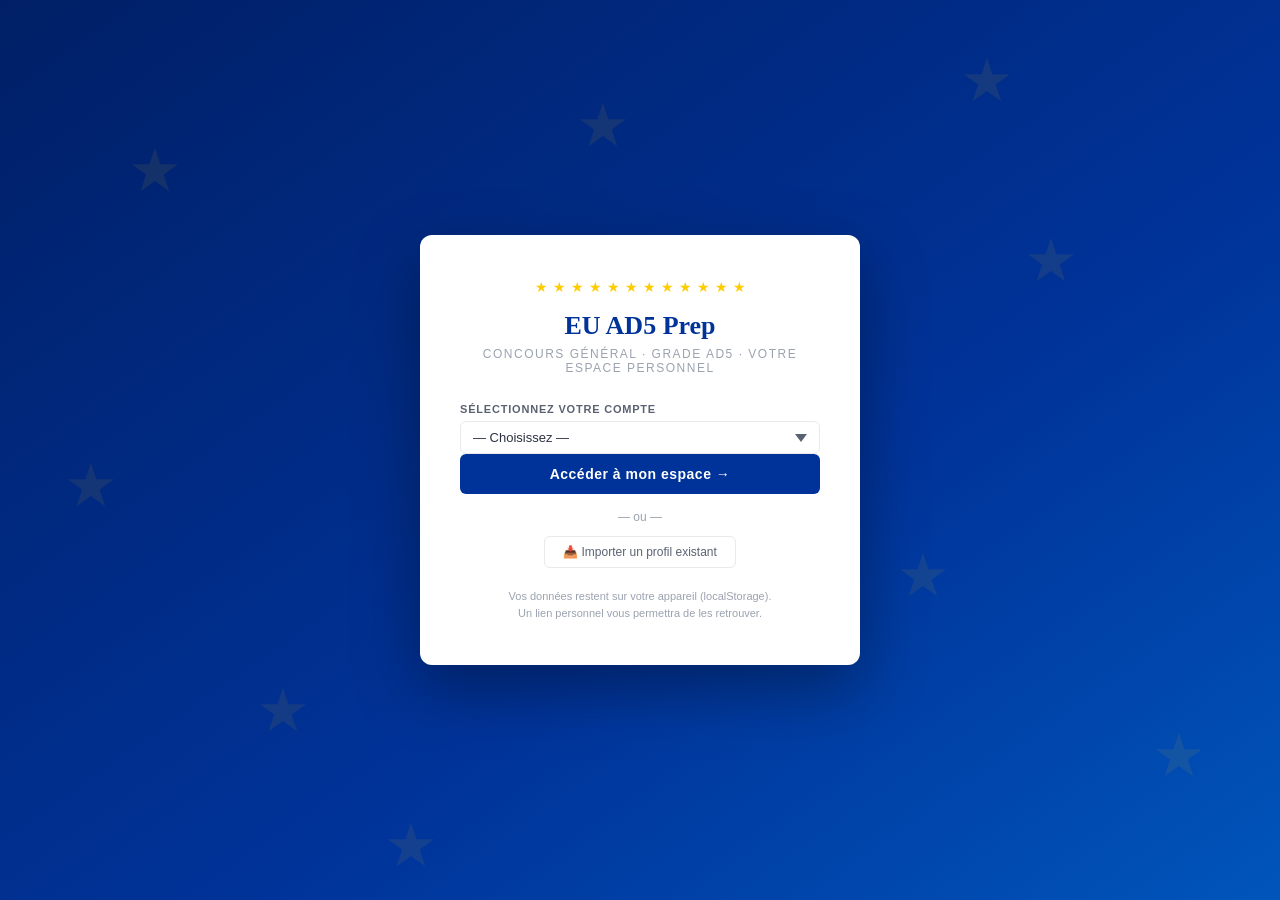
==== commit 9df6f63d: "MAJ majeure : gestion utilisateurs, moteur SVG v2, guide tuto en ligne - Systeme utilisateurs connus" ====
--- a/index.html
+++ b/index.html
@@ -4,375 +4,12 @@
 <meta charset="UTF-8">
 <meta name="viewport" content="width=device-width, initial-scale=1.0">
 <title>EU AD5 Prep — Concours Général UE</title>
-<style>
-/* ============================================================
-   VARIABLES & RESET
-   ============================================================ */
-:root {
-  --eu-blue: #003399; --eu-blue-dark: #001f66; --eu-blue-mid: #0044cc;
-  --eu-blue-light: #e8eeff; --eu-gold: #FFCC00; --eu-gold-dark: #cc9900;
-  --white: #ffffff; --gray-100: #f4f5f7; --gray-200: #e8e9ec;
-  --gray-400: #9ba3af; --gray-600: #5a6272; --gray-800: #2c3142;
-  --success: #1a7a4a; --success-bg: #e6f5ee;
-  --danger: #c0392b;  --danger-bg: #fdf0ee;
-  --warning: #b8860b; --warning-bg: #fffbec;
-  --radius: 6px; --shadow: 0 2px 8px rgba(0,51,153,.10);
-  --shadow-lg: 0 6px 24px rgba(0,51,153,.15);
-  --font-h: Georgia,'Times New Roman',serif;
-  --font-b: 'Trebuchet MS',Calibri,sans-serif;
-  --sidebar-w: 220px; --tr: .2s ease;
-}
-*,*::before,*::after{box-sizing:border-box;margin:0;padding:0}
-body{font-family:var(--font-b);background:var(--gray-100);color:var(--gray-800);min-height:100vh}
-a{color:inherit;text-decoration:none}
-button{cursor:pointer;font-family:var(--font-b)}
-input,textarea,select{font-family:var(--font-b)}
-
-/* ============================================================
-   LOGIN SCREEN
-   ============================================================ */
-#login-screen{
-  position:fixed;inset:0;
-  background:linear-gradient(145deg,var(--eu-blue-dark) 0%,var(--eu-blue) 60%,#0055bb 100%);
-  display:flex;align-items:center;justify-content:center;z-index:1000;
-}
-#login-screen .eu-bg-stars{
-  position:absolute;inset:0;overflow:hidden;pointer-events:none;
-}
-#login-screen .eu-bg-stars span{
-  position:absolute;color:rgba(255,204,0,.08);font-size:60px;
-  animation:twinkle 4s ease-in-out infinite alternate;
-}
-@keyframes twinkle{from{opacity:.3}to{opacity:.8}}
-.login-box{
-  background:var(--white);border-radius:12px;padding:44px 40px;
-  max-width:440px;width:90%;box-shadow:0 24px 64px rgba(0,0,0,.35);
-  text-align:center;animation:slideUp .4s ease;position:relative;z-index:1;
-}
-.login-stars{display:flex;justify-content:center;gap:5px;margin-bottom:16px}
-.login-stars span{color:var(--eu-gold);font-size:14px}
-.login-box h1{font-family:var(--font-h);font-size:26px;color:var(--eu-blue);margin-bottom:6px}
-.login-box .tagline{font-size:12px;color:var(--gray-400);text-transform:uppercase;letter-spacing:1.5px;margin-bottom:28px}
-.login-box .form-label{display:block;text-align:left;font-size:11px;font-weight:700;color:var(--gray-600);text-transform:uppercase;letter-spacing:.8px;margin-bottom:6px}
-.login-box input{width:100%;padding:11px 14px;border:2px solid var(--gray-200);border-radius:var(--radius);font-size:15px;margin-bottom:14px;transition:border-color var(--tr)}
-.login-box input:focus{outline:none;border-color:var(--eu-blue)}
-.login-box .btn-login{width:100%;padding:12px;background:var(--eu-blue);color:var(--white);border:none;border-radius:var(--radius);font-size:14px;font-weight:700;letter-spacing:.5px;cursor:pointer;transition:all var(--tr);margin-bottom:16px}
-.login-box .btn-login:hover{background:var(--eu-blue-dark);transform:translateY(-1px);box-shadow:0 6px 20px rgba(0,51,153,.3)}
-.login-sep{font-size:12px;color:var(--gray-400);margin-bottom:12px}
-.btn-import-profile{background:transparent;border:1.5px solid var(--gray-200);border-radius:var(--radius);padding:8px 18px;font-size:12px;color:var(--gray-600);cursor:pointer;transition:all var(--tr)}
-.btn-import-profile:hover{border-color:var(--eu-blue);color:var(--eu-blue)}
-.login-disclaimer{font-size:11px;color:var(--gray-400);margin-top:20px;line-height:1.5}
-
-/* ============================================================
-   APP LAYOUT
-   ============================================================ */
-#app-shell{display:flex;min-height:100vh}
-#sidebar{
-  width:var(--sidebar-w);background:var(--eu-blue-dark);color:var(--white);
-  display:flex;flex-direction:column;position:fixed;top:0;left:0;
-  height:100vh;z-index:100;transition:transform var(--tr);
-}
-#sidebar-logo{padding:18px 16px 14px;border-bottom:1px solid rgba(255,255,255,.1)}
-#sidebar-logo .stars{display:flex;gap:3px;margin-bottom:8px}
-#sidebar-logo .stars span{color:var(--eu-gold);font-size:10px}
-#sidebar-logo h1{font-family:var(--font-h);font-size:16px;font-weight:700;letter-spacing:.5px;line-height:1.3}
-#sidebar-logo .subtitle{font-size:10px;color:rgba(255,255,255,.5);text-transform:uppercase;letter-spacing:1px;margin-top:4px}
-#sidebar-nav{flex:1;padding:10px 0;overflow-y:auto}
-.nav-section-label{font-size:9px;text-transform:uppercase;letter-spacing:1.5px;color:rgba(255,255,255,.3);padding:12px 16px 4px}
-.nav-item{display:flex;align-items:center;gap:10px;padding:10px 16px;font-size:13px;color:rgba(255,255,255,.7);border-left:3px solid transparent;transition:all var(--tr);cursor:pointer;user-select:none}
-.nav-item:hover{background:rgba(255,255,255,.07);color:var(--white)}
-.nav-item.active{background:rgba(255,204,0,.12);color:var(--eu-gold);border-left-color:var(--eu-gold);font-weight:600}
-.nav-item .nav-icon{font-size:15px;width:20px;text-align:center}
-#sidebar-footer{padding:12px 16px;border-top:1px solid rgba(255,255,255,.1);font-size:11px;color:rgba(255,255,255,.35);line-height:1.7}
-.user-badge-sidebar{
-  display:flex;align-items:center;gap:8px;padding:8px 12px;
-  background:rgba(255,255,255,.08);border-radius:var(--radius);
-  margin-bottom:8px;cursor:pointer;transition:background var(--tr);
-}
-.user-badge-sidebar:hover{background:rgba(255,255,255,.15)}
-.user-avatar{width:28px;height:28px;border-radius:50%;background:var(--eu-gold);color:var(--eu-blue-dark);display:flex;align-items:center;justify-content:center;font-size:13px;font-weight:700;flex-shrink:0}
-.user-info .uname{font-size:12px;color:var(--white);font-weight:600}
-.user-info .uid{font-size:10px;color:rgba(255,255,255,.4)}
-#main-content{margin-left:var(--sidebar-w);flex:1;display:flex;flex-direction:column;min-height:100vh}
-#topbar{background:var(--white);border-bottom:2px solid var(--eu-gold);padding:11px 24px;display:flex;align-items:center;justify-content:space-between;position:sticky;top:0;z-index:50;box-shadow:var(--shadow)}
-#topbar h2{font-family:var(--font-h);font-size:17px;color:var(--eu-blue);font-weight:700}
-#topbar-right{display:flex;align-items:center;gap:10px}
-.badge{background:var(--eu-blue);color:var(--white);font-size:11px;padding:3px 10px;border-radius:20px;font-weight:600;letter-spacing:.5px}
-.badge.gold{background:var(--eu-gold);color:var(--eu-blue-dark)}
-#page-content{padding:24px;flex:1}
-
-/* ============================================================
-   COMPONENTS
-   ============================================================ */
-.card{background:var(--white);border-radius:var(--radius);box-shadow:var(--shadow);padding:18px;margin-bottom:18px}
-.card-title{font-family:var(--font-h);font-size:14px;font-weight:700;color:var(--eu-blue);margin-bottom:12px;padding-bottom:8px;border-bottom:1px solid var(--gray-200);display:flex;align-items:center;gap:8px}
-.grid-2{display:grid;grid-template-columns:1fr 1fr;gap:16px}
-.grid-3{display:grid;grid-template-columns:1fr 1fr 1fr;gap:14px}
-.grid-4{display:grid;grid-template-columns:repeat(4,1fr);gap:12px}
-.btn{display:inline-flex;align-items:center;gap:6px;padding:8px 16px;border:none;border-radius:var(--radius);font-size:13px;font-weight:600;transition:all var(--tr);letter-spacing:.3px;cursor:pointer}
-.btn-primary{background:var(--eu-blue);color:var(--white)}
-.btn-primary:hover{background:var(--eu-blue-dark);transform:translateY(-1px);box-shadow:0 4px 12px rgba(0,51,153,.25)}
-.btn-gold{background:var(--eu-gold);color:var(--eu-blue-dark)}
-.btn-gold:hover{background:var(--eu-gold-dark)}
-.btn-outline{background:transparent;color:var(--eu-blue);border:1.5px solid var(--eu-blue)}
-.btn-outline:hover{background:var(--eu-blue-light)}
-.btn-danger{background:var(--danger);color:var(--white)}
-.btn-danger:hover{background:#a93226}
-.btn-sm{padding:5px 12px;font-size:12px}
-.btn-xs{padding:3px 8px;font-size:11px}
-.btn:disabled{opacity:.45;cursor:not-allowed;transform:none!important}
-.form-group{margin-bottom:12px}
-.form-label{display:block;font-size:11px;font-weight:700;color:var(--gray-600);margin-bottom:5px;text-transform:uppercase;letter-spacing:.5px}
-.form-control{width:100%;padding:8px 12px;border:1.5px solid var(--gray-200);border-radius:var(--radius);font-size:13px;transition:border-color var(--tr);background:var(--white);color:var(--gray-800)}
-.form-control:focus{outline:none;border-color:var(--eu-blue);box-shadow:0 0 0 3px rgba(0,51,153,.08)}
-textarea.form-control{resize:vertical;min-height:80px}
-select.form-control{appearance:none;background-image:url("data:image/svg+xml,%3Csvg xmlns='http://www.w3.org/2000/svg' width='12' height='8' viewBox='0 0 12 8'%3E%3Cpath fill='%235a6272' d='M6 8L0 0h12z'/%3E%3C/svg%3E");background-repeat:no-repeat;background-position:right 12px center;padding-right:36px}
-.stat-box{background:var(--eu-blue-light);border-radius:var(--radius);padding:14px;text-align:center;border-left:4px solid var(--eu-blue)}
-.stat-box.gold{background:#fffbec;border-color:var(--eu-gold-dark)}
-.stat-box.success{background:var(--success-bg);border-color:var(--success)}
-.stat-box.danger{background:var(--danger-bg);border-color:var(--danger)}
-.stat-box .stat-value{font-family:var(--font-h);font-size:26px;font-weight:700;color:var(--eu-blue)}
-.stat-box.gold .stat-value{color:var(--eu-gold-dark)}
-.stat-box.success .stat-value{color:var(--success)}
-.stat-box.danger .stat-value{color:var(--danger)}
-.stat-box .stat-label{font-size:10px;color:var(--gray-600);text-transform:uppercase;letter-spacing:.8px;margin-top:3px}
-.progress-bar-wrap{background:var(--gray-200);border-radius:20px;height:9px;overflow:hidden}
-.progress-bar-fill{height:100%;background:linear-gradient(90deg,var(--eu-blue),var(--eu-blue-mid));border-radius:20px;transition:width .6s ease}
-.progress-bar-fill.gold{background:linear-gradient(90deg,var(--eu-gold-dark),var(--eu-gold))}
-.progress-bar-fill.success{background:linear-gradient(90deg,var(--success),#22a060)}
-.tag{display:inline-flex;align-items:center;padding:2px 8px;border-radius:12px;font-size:11px;font-weight:600;letter-spacing:.3px}
-.tag-consolidate{background:var(--warning-bg);color:var(--warning)}
-.tag-mastered{background:var(--success-bg);color:var(--success)}
-.tag-review{background:var(--danger-bg);color:var(--danger)}
-.tag-neutral{background:var(--gray-200);color:var(--gray-600)}
-.tag-category{background:var(--eu-blue-light);color:var(--eu-blue)}
-.alert{padding:11px 14px;border-radius:var(--radius);font-size:13px;margin-bottom:12px;border-left:4px solid}
-.alert-success{background:var(--success-bg);color:var(--success);border-color:var(--success)}
-.alert-danger{background:var(--danger-bg);color:var(--danger);border-color:var(--danger)}
-.alert-info{background:var(--eu-blue-light);color:var(--eu-blue);border-color:var(--eu-blue)}
-.modal-overlay{position:fixed;inset:0;background:rgba(0,0,0,.45);z-index:200;display:flex;align-items:center;justify-content:center;animation:fadeIn .15s ease}
-.modal-box{background:var(--white);border-radius:8px;box-shadow:var(--shadow-lg);padding:24px;max-width:560px;width:90%;max-height:85vh;overflow-y:auto;animation:slideUp .2s ease}
-.modal-box h3{font-family:var(--font-h);color:var(--eu-blue);margin-bottom:14px;font-size:16px}
-.modal-footer{display:flex;gap:10px;justify-content:flex-end;margin-top:16px}
-@keyframes fadeIn{from{opacity:0}to{opacity:1}}
-@keyframes slideUp{from{transform:translateY(20px);opacity:0}to{transform:translateY(0);opacity:1}}
-.divider{height:1px;background:var(--gray-200);margin:14px 0}
-.data-table{width:100%;border-collapse:collapse;font-size:12.5px}
-.data-table th{background:var(--eu-blue);color:var(--white);padding:8px 11px;text-align:left;font-size:10.5px;text-transform:uppercase;letter-spacing:.5px;font-weight:600}
-.data-table td{padding:8px 11px;border-bottom:1px solid var(--gray-200)}
-.data-table tr:hover td{background:var(--eu-blue-light)}
-
-/* ============================================================
-   QUIZ — TEXT & SVG
-   ============================================================ */
-#quiz-area{max-width:720px;margin:0 auto}
-.question-card{background:var(--white);border-radius:8px;box-shadow:var(--shadow);padding:22px;animation:fadeIn .25s ease}
-.question-meta{display:flex;gap:8px;margin-bottom:12px;align-items:center;flex-wrap:wrap}
-.question-number{font-size:11px;color:var(--gray-400);font-weight:600;text-transform:uppercase;letter-spacing:1px}
-.question-text{font-size:15px;line-height:1.65;color:var(--gray-800);margin-bottom:18px;font-family:var(--font-h)}
-.options-list{display:flex;flex-direction:column;gap:9px}
-.option-btn{display:flex;align-items:flex-start;gap:11px;padding:11px 15px;border:2px solid var(--gray-200);border-radius:var(--radius);background:var(--white);text-align:left;font-size:13px;line-height:1.5;color:var(--gray-800);transition:all var(--tr);width:100%}
-.option-btn:hover:not(:disabled){border-color:var(--eu-blue);background:var(--eu-blue-light)}
-.option-btn .opt-letter{min-width:24px;height:24px;background:var(--gray-200);border-radius:50%;display:flex;align-items:center;justify-content:center;font-size:11px;font-weight:700;color:var(--gray-600);flex-shrink:0;margin-top:1px}
-.option-btn.correct{border-color:var(--success);background:var(--success-bg)}
-.option-btn.correct .opt-letter{background:var(--success);color:var(--white)}
-.option-btn.incorrect{border-color:var(--danger);background:var(--danger-bg)}
-.option-btn.incorrect .opt-letter{background:var(--danger);color:var(--white)}
-.explanation-box{margin-top:14px;padding:12px;border-radius:var(--radius);font-size:13px;line-height:1.6;animation:fadeIn .2s ease}
-.timer-display{font-family:'Courier New',monospace;font-size:24px;font-weight:700;color:var(--eu-blue);text-align:center;padding:6px 0}
-.timer-display.urgent{color:var(--danger);animation:pulse .5s ease infinite alternate}
-@keyframes pulse{from{opacity:1}to{opacity:.6}}
-.quiz-progress{display:flex;align-items:center;gap:12px;margin-bottom:18px}
-.bar-mini{flex:1;background:var(--gray-200);border-radius:20px;height:7px;overflow:hidden}
-.bar-mini-fill{height:100%;background:var(--eu-gold);border-radius:20px;transition:width .4s}
-.result-circle{width:100px;height:100px;border-radius:50%;border:5px solid var(--eu-blue);display:flex;flex-direction:column;align-items:center;justify-content:center;margin:0 auto 14px}
-.result-circle .pct{font-family:var(--font-h);font-size:26px;font-weight:700;color:var(--eu-blue)}
-.result-circle .pct-label{font-size:10px;color:var(--gray-400)}
-
-/* SVG ABSTRACT REASONING */
-.svg-question-area{text-align:center;margin-bottom:20px}
-.svg-pattern-label{font-size:12px;color:var(--gray-400);text-transform:uppercase;letter-spacing:1px;margin-bottom:10px}
-.svg-matrix-grid{display:inline-grid;grid-template-columns:repeat(3,84px);gap:3px;border:2px solid var(--gray-800);padding:3px;border-radius:4px;background:var(--gray-800)}
-.svg-sequence-row{display:inline-flex;gap:3px;align-items:center;border:2px solid var(--gray-800);padding:3px;border-radius:4px;background:var(--gray-800)}
-.svg-cell{width:84px;height:84px;background:var(--white);display:flex;align-items:center;justify-content:center}
-.svg-cell.missing{background:#f0f4ff;border:2px dashed var(--eu-blue)}
-.svg-cell.question-mark{font-size:28px;color:var(--eu-blue);font-weight:700}
-.svg-options-grid{display:grid;grid-template-columns:repeat(2,1fr);gap:10px;max-width:440px;margin:0 auto}
-.svg-opt-btn{display:flex;flex-direction:column;align-items:center;gap:6px;padding:12px 10px;border:2px solid var(--gray-200);border-radius:var(--radius);background:var(--white);cursor:pointer;transition:all var(--tr)}
-.svg-opt-btn:hover:not(:disabled){border-color:var(--eu-blue);background:var(--eu-blue-light)}
-.svg-opt-btn .opt-label{font-size:12px;font-weight:700;color:var(--gray-600)}
-.svg-opt-btn.correct{border-color:var(--success);background:var(--success-bg)}
-.svg-opt-btn.incorrect{border-color:var(--danger);background:var(--danger-bg)}
-.svg-opt-btn:disabled{opacity:.8}
-
-/* ============================================================
-   DASHBOARD CHARTS
-   ============================================================ */
-#bar-chart-container{display:flex;align-items:flex-end;gap:7px;height:110px;padding:0 4px}
-.bar-group{display:flex;flex-direction:column;align-items:center;flex:1}
-.bar-wrap{flex:1;display:flex;align-items:flex-end;width:100%}
-.bar{width:100%;background:linear-gradient(180deg,var(--eu-blue-mid),var(--eu-blue));border-radius:3px 3px 0 0;transition:height .5s ease;min-height:0}
-.bar-label{font-size:10px;color:var(--gray-400);margin-top:4px}
-.bar-val{font-size:10px;color:var(--eu-blue);font-weight:700;margin-bottom:2px}
-.cat-progress-item{margin-bottom:12px}
-.cat-progress-header{display:flex;justify-content:space-between;align-items:center;margin-bottom:4px}
-.cat-progress-name{font-size:12.5px;font-weight:600}
-.cat-progress-pct{font-size:11px;color:var(--gray-600)}
-.motivational-banner{background:linear-gradient(135deg,var(--eu-blue-dark),var(--eu-blue));color:var(--white);border-radius:var(--radius);padding:12px 18px;margin-bottom:18px;display:flex;align-items:center;gap:12px;box-shadow:var(--shadow)}
-.motivational-banner .motto{font-family:var(--font-h);font-style:italic;font-size:13.5px;color:rgba(255,255,255,.85)}
-
-/* WIKI */
-.wiki-item{display:flex;align-items:center;gap:11px;padding:10px 13px;border-radius:var(--radius);border:1px solid var(--gray-200);margin-bottom:7px;cursor:pointer;transition:all var(--tr);background:var(--white)}
-.wiki-item:hover{border-color:var(--eu-blue);background:var(--eu-blue-light)}
-.wiki-info{flex:1}
-.wiki-title{font-size:13.5px;font-weight:600;color:var(--gray-800)}
-.wiki-meta{font-size:11px;color:var(--gray-400);margin-top:2px}
-.wiki-content{line-height:1.75;font-size:13.5px;white-space:pre-wrap;word-break:break-word}
-
-/* CALENDAR */
-.calendar-grid{display:grid;grid-template-columns:repeat(7,1fr);gap:3px}
-.cal-header{font-size:10.5px;font-weight:700;text-align:center;padding:5px 0;color:var(--eu-blue);text-transform:uppercase;letter-spacing:.5px}
-.cal-day{aspect-ratio:1;display:flex;flex-direction:column;align-items:center;justify-content:center;border-radius:var(--radius);font-size:11.5px;cursor:pointer;border:1.5px solid transparent;transition:all var(--tr);position:relative;background:var(--gray-100);color:var(--gray-600)}
-.cal-day:hover{border-color:var(--eu-blue);background:var(--eu-blue-light)}
-.cal-day.today{border-color:var(--eu-gold);background:#fffbec;font-weight:700;color:var(--eu-blue-dark)}
-.cal-day.studied{background:var(--success-bg);border-color:var(--success);color:var(--success);font-weight:700}
-.cal-day.studied::after{content:'✓';position:absolute;bottom:2px;font-size:9px}
-.cal-day.other-month{opacity:.3;cursor:default}
-.cal-day.has-note::before{content:'';position:absolute;top:3px;right:3px;width:5px;height:5px;background:var(--eu-blue);border-radius:50%}
-
-/* MISC */
-.session-score-high{color:var(--success);font-weight:700}
-.session-score-mid{color:var(--warning);font-weight:700}
-.session-score-low{color:var(--danger);font-weight:700}
-
-/* IMPORT/EXPORT */
-.link-copy-box{display:flex;gap:8px;align-items:center;padding:10px 14px;background:var(--gray-100);border-radius:var(--radius);border:1px solid var(--gray-200);font-size:12px;color:var(--gray-600);word-break:break-all;margin:12px 0}
-
-/* ============================================================
-   RESPONSIVE — Mobile first
-   ============================================================ */
-
-/* Hamburger : caché par défaut sur desktop */
-#hamburger{
-  display:none;
-  background:none;border:none;
-  font-size:24px;color:var(--eu-blue);
-  cursor:pointer;padding:6px 8px;
-  border-radius:var(--radius);
-  transition:background var(--tr);
-  flex-shrink:0;
-}
-#hamburger:hover{background:var(--eu-blue-light)}
-
-/* Overlay sombre derrière le menu sur mobile */
-.mobile-overlay{display:none;position:fixed;inset:0;background:rgba(0,0,0,.5);z-index:90}
-.mobile-overlay.active{display:block}
-
-/* Barre de navigation mobile en bas de l'écran */
-#mobile-bottom-nav{
-  display:none;
-  position:fixed;bottom:0;left:0;right:0;
-  background:var(--eu-blue-dark);
-  border-top:2px solid var(--eu-gold);
-  z-index:80;
-  padding:0;
-  box-shadow:0 -4px 16px rgba(0,0,0,.25);
-}
-#mobile-bottom-nav .mbn-items{
-  display:flex;
-  align-items:stretch;
-}
-#mobile-bottom-nav .mbn-item{
-  flex:1;display:flex;flex-direction:column;
-  align-items:center;justify-content:center;
-  padding:8px 2px 10px;
-  cursor:pointer;
-  color:rgba(255,255,255,.6);
-  font-size:9px;font-weight:600;
-  text-transform:uppercase;letter-spacing:.5px;
-  border:none;background:none;
-  transition:all var(--tr);
-  gap:3px;
-  border-top:2px solid transparent;
-}
-#mobile-bottom-nav .mbn-item:active{background:rgba(255,255,255,.1)}
-#mobile-bottom-nav .mbn-item.active{
-  color:var(--eu-gold);
-  border-top-color:var(--eu-gold);
-}
-#mobile-bottom-nav .mbn-item .mbn-icon{font-size:20px;line-height:1}
-#mobile-bottom-nav .mbn-item .mbn-label{line-height:1}
-
-/* Bouton profil flottant sur mobile */
-#mobile-profile-btn{
-  display:none;
-  position:fixed;bottom:76px;right:16px;
-  width:48px;height:48px;
-  background:var(--eu-blue);
-  border-radius:50%;
-  border:none;cursor:pointer;
-  color:var(--white);
-  font-size:20px;
-  box-shadow:0 4px 14px rgba(0,51,153,.4);
-  z-index:79;
-  align-items:center;justify-content:center;
-  transition:all var(--tr);
-}
-#mobile-profile-btn:active{transform:scale(.93)}
-
-@media(max-width:800px){
-  /* Sidebar devient un drawer latéral */
-  #sidebar{transform:translateX(-100%)}
-  #sidebar.open{transform:translateX(0);box-shadow:4px 0 24px rgba(0,0,0,.4)}
-
-  /* Plus de marge gauche sur mobile */
-  #main-content{margin-left:0}
-
-  /* Padding réduit du contenu + espace pour la barre du bas */
-  #page-content{padding:12px 12px 80px}
-
-  /* Hamburger visible */
-  #hamburger{display:flex}
-
-  /* Grilles adaptées */
-  .grid-4{grid-template-columns:1fr 1fr}
-  .grid-3,.grid-2{grid-template-columns:1fr}
-
-  /* SVG abstrait plus petit */
-  .svg-matrix-grid{grid-template-columns:repeat(3,70px)}
-  .svg-cell{width:70px;height:70px}
-
-  /* Topbar plus compact */
-  #topbar{padding:9px 14px}
-  #topbar h2{font-size:15px}
-  #topbar-right .badge{font-size:10px;padding:2px 8px}
-
-  /* Barre nav mobile visible */
-  #mobile-bottom-nav{display:block}
-  #mobile-profile-btn{display:flex}
-
-  /* Cacher le footer sidebar sur mobile (remplacé par le bouton flottant) */
-  #sidebar-footer .user-badge-sidebar{display:none}
-
-  /* Améliore la lisibilité des tables sur mobile */
-  .data-table{font-size:11px}
-  .data-table th,.data-table td{padding:6px 8px}
-
-  /* Quiz area pleine largeur */
-  #quiz-area{max-width:100%}
-
-  /* Formulaires login plus compacts */
-  .login-box{padding:28px 20px}
-  .login-box h1{font-size:22px}
-}
-::-webkit-scrollbar{width:5px}
-::-webkit-scrollbar-track{background:var(--gray-100)}
-::-webkit-scrollbar-thumb{background:var(--gray-200);border-radius:3px}
-.text-center{text-align:center} .text-sm{font-size:12px} .text-muted{color:var(--gray-400)}
-.mt-8{margin-top:8px} .mt-12{margin-top:12px} .mt-16{margin-top:16px} .mb-0{margin-bottom:0}
-.flex{display:flex} .flex-between{display:flex;justify-content:space-between;align-items:center}
-.gap-8{gap:8px} .gap-12{gap:12px} .hidden{display:none!important} .w-full{width:100%}
-</style>
+<link rel="stylesheet" href="css/variables.css">
+<link rel="stylesheet" href="css/layout.css">
+<link rel="stylesheet" href="css/components.css">
+<link rel="stylesheet" href="css/quiz.css">
+<link rel="stylesheet" href="css/dashboard.css">
+<link rel="stylesheet" href="css/responsive.css">
 </head>
 <body>
 
@@ -389,12 +26,16 @@
     </div>
     <h1>EU AD5 Prep</h1>
     <div class="tagline">Concours général · Grade AD5 · Votre espace personnel</div>
-    <label class="form-label">Votre prénom ou pseudo</label>
-    <input type="text" id="login-name" placeholder="Ex : Marie, Candidat42…" maxlength="30"
-      onkeydown="if(event.key==='Enter')createUser()">
-    <button class="btn-login" onclick="createUser()">Accéder à mon espace →</button>
+    <label class="form-label">Sélectionnez votre compte</label>
+    <select id="login-select" class="form-control" onchange="window._ad5.onLoginSelectChange()">
+      <option value="">— Choisissez —</option>
+      <option value="__other__">✏️ Autre utilisateur...</option>
+    </select>
+    <input type="text" id="login-name" class="hidden" placeholder="Votre prénom ou pseudo…" maxlength="30"
+      onkeydown="if(event.key==='Enter')window._ad5.createUser()">
+    <button class="btn-login" id="btn-login" onclick="window._ad5.createUser()">Accéder à mon espace →</button>
     <div class="login-sep">— ou —</div>
-    <button class="btn-import-profile" onclick="triggerImportProfile()">📥 Importer un profil existant</button>
+    <button class="btn-import-profile" onclick="window._ad5.triggerImportProfile()">📥 Importer un profil existant</button>
     <div class="login-disclaimer">
       Vos données restent sur votre appareil (localStorage).<br>
       Un lien personnel vous permettra de les retrouver.
@@ -424,7 +65,7 @@
       <div class="nav-item" data-view="manage"><span class="nav-icon">⚙️</span> Gérer questions</div>
     </div>
     <div id="sidebar-footer">
-      <div class="user-badge-sidebar" onclick="showUserPanel()">
+      <div class="user-badge-sidebar" onclick="window._ad5.showUserPanel()">
         <div class="user-avatar" id="sb-avatar">?</div>
         <div class="user-info"><div class="uname" id="sb-uname">—</div><div class="uid">Mon profil</div></div>
       </div>
@@ -435,29 +76,29 @@
   </nav>
   <div class="mobile-overlay" id="mobile-overlay"></div>
 
-  <!-- BARRE DE NAVIGATION MOBILE (visible uniquement sur téléphone) -->
+  <!-- BARRE DE NAVIGATION MOBILE -->
   <nav id="mobile-bottom-nav">
     <div class="mbn-items">
-      <button class="mbn-item active" data-mbn="dashboard" onclick="navigate('dashboard')">
+      <button class="mbn-item active" data-mbn="dashboard" onclick="window._ad5.navigate('dashboard')">
         <span class="mbn-icon">📊</span><span class="mbn-label">Bord</span>
       </button>
-      <button class="mbn-item" data-mbn="quiz" onclick="navigate('quiz')">
+      <button class="mbn-item" data-mbn="quiz" onclick="window._ad5.navigate('quiz')">
         <span class="mbn-icon">✏️</span><span class="mbn-label">Quiz</span>
       </button>
-      <button class="mbn-item" data-mbn="progress" onclick="navigate('progress')">
+      <button class="mbn-item" data-mbn="progress" onclick="window._ad5.navigate('progress')">
         <span class="mbn-icon">📈</span><span class="mbn-label">Progrès</span>
       </button>
-      <button class="mbn-item" data-mbn="wiki" onclick="navigate('wiki')">
+      <button class="mbn-item" data-mbn="wiki" onclick="window._ad5.navigate('wiki')">
         <span class="mbn-icon">📚</span><span class="mbn-label">Fiches</span>
       </button>
-      <button class="mbn-item" data-mbn="planner" onclick="navigate('planner')">
+      <button class="mbn-item" data-mbn="planner" onclick="window._ad5.navigate('planner')">
         <span class="mbn-icon">📅</span><span class="mbn-label">Planning</span>
       </button>
     </div>
   </nav>
 
   <!-- BOUTON PROFIL FLOTTANT (mobile) -->
-  <button id="mobile-profile-btn" onclick="showUserPanel()" title="Mon profil">👤</button>
+  <button id="mobile-profile-btn" onclick="window._ad5.showUserPanel()" title="Mon profil">👤</button>
 
   <div id="main-content">
     <div id="topbar">
@@ -468,8 +109,7 @@
       <div id="topbar-right">
         <span class="badge gold" id="streak-badge">🔥 0 j</span>
         <span class="badge" id="total-q-badge">0 Q</span>
-        <!-- Avatar cliquable visible sur desktop également -->
-        <div id="topbar-avatar" onclick="showUserPanel()" style="width:30px;height:30px;border-radius:50%;background:var(--eu-blue);color:white;display:flex;align-items:center;justify-content:center;font-size:13px;font-weight:700;cursor:pointer;border:2px solid var(--eu-gold);flex-shrink:0" title="Mon profil">?</div>
+        <div id="topbar-avatar" onclick="window._ad5.showUserPanel()" style="width:30px;height:30px;border-radius:50%;background:var(--eu-blue);color:white;display:flex;align-items:center;justify-content:center;font-size:13px;font-weight:700;cursor:pointer;border:2px solid var(--eu-gold);flex-shrink:0" title="Mon profil">?</div>
       </div>
     </div>
     <div id="page-content"></div>
@@ -477,1676 +117,6 @@
 </div>
 <div id="modal-container"></div>
 
-<script>
-/* ============================================================
-   EU AD5 PREP v2 — Architecture Multi-Utilisateurs + SVG Abstrait
-   ============================================================
-   MODULES :
-   1. CONFIG           — constantes, formes SVG
-   2. SVG ENGINE       — générateur de questions abstraites
-   3. USER MODULE      — UUID, login, profil URL, export/import
-   4. DATA MODULE      — chargement JSON, fallback seeds
-   5. STORAGE          — get/set données utilisateur
-   6. STATS            — calculs de performance
-   7. ROUTER           — navigation SPA
-   8. VIEWS            — dashboard, quiz, progress, wiki, planner, manage
-   9. UI HELPERS       — modal, toast, alert
-   10. INIT
-   ============================================================ */
-
-/* ============================================================
-   1. CONFIG
-   ============================================================ */
-const CFG = {
-  USER_PREFIX: 'eu_ad5_user_',
-  DATA_SUFFIX: '_data',
-  VERSION: 2,
-  JSON_SOURCES: [
-    'data/questions_verbal.json',
-    'data/questions_verbal_avance.json',
-    'data/questions_numerique.json',
-    'data/questions_numerique_avance.json',
-    'data/questions_eu.json',
-    'data/questions_eu_avance.json',
-    'data/questions_managerial.json',
-    'data/questions_managerial_avance.json',
-    'data/questions_digital_batch1.json',
-    'data/questions_digital_batch2.json',
-    'data/questions_digital_batch3.json',
-    'data/questions_digital_batch4.json',
-    'data/questions_digital_batch5.json'
-  ],
-
-  /* Paramètres officiels du concours AD5 par épreuve */
-  EXAM_PARAMS: {
-    verbal:      { questions: 20, minutes: 35, secPerQ: 105, options: 4, label: 'Raisonnement Verbal' },
-    numerical:   { questions: 10, minutes: 20, secPerQ: 120, options: 5, label: 'Raisonnement Numérique' },
-    abstract:    { questions: 10, minutes: 10, secPerQ:  60, options: 5, label: 'Raisonnement Abstrait' },
-    eu_knowledge:{ questions: 30, minutes: 40, secPerQ:  80, options: 4, label: 'Connaissances UE' },
-    digital:     { questions: 40, minutes: 30, secPerQ:  45, options: 4, label: 'Compétences Numériques' }
-  },
-  IMPORT_URL_KEY: 'eu_ad5_import_url'
-};
-
-// SVG Engine constants
-const SVG = {
-  SHAPES: ['circle','square','triangle','diamond','cross','star'],
-  COLORS: ['#003399','#cc2222','#1a7a4a','#cc8800','#666666'],
-  COLOR_NAMES: ['bleu','rouge','vert','orange','gris'],
-  FILLS: ['filled','outline'],
-  SIZES: [1,2,3],
-  ROTATIONS: [0,45,90,135,180,225,270,315]
-};
-
-// Seed questions (fallback si les JSON ne sont pas disponibles)
-const SEED_QUESTIONS = [
-  {id:'sv001',category:'verbal',categoryLabel:'Raisonnement Verbal',text:"LIBRAIRIE → LIVRE, BOULANGERIE → PAIN, PHARMACIE → ?",options:["Médecin","Médicament","Ordonnance","Santé"],correct:1,explanation:"La relation est : lieu de vente → produit principal vendu."},
-  {id:'sv002',category:'verbal',categoryLabel:'Raisonnement Verbal',text:"Si tous les A sont des B et certains B sont des C, que peut-on conclure avec certitude ?",options:["Tous les A sont des C","Certains A sont des C","Aucun A n'est un C","On ne peut rien conclure avec certitude"],correct:3,explanation:"On ne peut pas déduire que les A appartiennent aux 'certains B' qui sont aussi C."},
-  {id:'sn001',category:'numerical',categoryLabel:'Raisonnement Numérique',text:"Suite : 2, 5, 11, 23, … Quel est le terme suivant ?",options:["35","45","47","46"],correct:2,explanation:"Chaque terme = terme précédent × 2 + 1. 23×2+1 = 47."},
-  {id:'sn002',category:'numerical',categoryLabel:'Raisonnement Numérique',text:"Un projet a coûté 240 000 € avec une dérive de +20 %. Quel était le budget initial ?",options:["192 000 €","200 000 €","208 000 €","216 000 €"],correct:1,explanation:"Budget initial × 1,20 = 240 000. Budget = 200 000 €."},
-  {id:'seu001',category:'eu_knowledge',categoryLabel:'Connaissances UE',text:"Quel traité a conféré la personnalité juridique internationale à l'UE ?",options:["Traité de Maastricht","Traité d'Amsterdam","Traité de Lisbonne","Traité de Nice"],correct:2,explanation:"Le Traité de Lisbonne (2009) a fusionné l'UE et la CE, conférant une personnalité juridique unique."},
-  {id:'seu002',category:'eu_knowledge',categoryLabel:'Connaissances UE',text:"Quelle institution de l'UE détient le droit d'initiative législative exclusive ?",options:["Le Parlement européen","Le Conseil de l'UE","La Commission européenne","La Cour de justice"],correct:2,explanation:"La Commission européenne (art. 17 TUE) détient le droit d'initiative exclusif."},
-  {id:'seu003',category:'eu_knowledge',categoryLabel:'Connaissances UE',text:"Combien d'États membres compte actuellement l'UE ?",options:["25","27","28","30"],correct:1,explanation:"Depuis le Brexit (31 janvier 2020), l'UE compte 27 États membres."},
-  {id:'sm001',category:'managerial',categoryLabel:'Situations Managériales',text:"Deux membres de votre équipe ont un conflit ouvert. Quelle est votre première action ?",options:["Ignorer la situation","Sanctionner immédiatement","Rencontrer chaque agent séparément puis organiser une médiation","Transférer l'un des agents"],correct:2,explanation:"L'écoute individuelle puis la médiation structurée est la démarche appropriée selon les principes RH de l'UE."}
-];
-
-const SEED_WIKI = [
-  {id:'w001',title:"Les 7 institutions de l'UE",content:`**Les 7 institutions officielles** (art. 13 TUE) :\n\n1. **Parlement européen** — Élu au suffrage universel (720 membres depuis 2024).\n2. **Conseil européen** — Chefs d'État. Donne les impulsions politiques.\n3. **Conseil de l'UE** — Ministres des États membres. Co-législateur.\n4. **Commission européenne** — 27 commissaires. Droit d'initiative législative.\n5. **CJUE** — Cour de justice + Tribunal.\n6. **BCE** — Politique monétaire zone euro.\n7. **Cour des comptes** — Contrôle financier.`,tags:['institutions'],updatedAt:new Date().toISOString()},
-  {id:'w002',title:"Traités — Chronologie essentielle",content:`- **1957** : Traités de Rome → CEE + Euratom\n- **1992** : Maastricht → UE, citoyenneté, euro\n- **2009** : Lisbonne → Personnalité juridique, SEAE\n\n**Textes en vigueur** : TUE (55 articles) + TFUE (358 articles) + Charte des droits fondamentaux`,tags:['traités'],updatedAt:new Date().toISOString()}
-];
-
-/* ============================================================
-   2. SVG ENGINE — Génération de questions de raisonnement abstrait
-   ============================================================ */
-
-// Dessine une forme SVG dans un espace cx,cy de rayon r
-function svgDrawShape(shape, cx, cy, r, fill, color) {
-  const fa = fill === 'filled'
-    ? `fill="${color}"`
-    : `fill="none" stroke="${color}" stroke-width="2.5" stroke-linejoin="round"`;
-
-  switch(shape) {
-    case 'circle':
-      return `<circle cx="${cx}" cy="${cy}" r="${r}" ${fa}/>`;
-    case 'square': {
-      const s = r * 1.55;
-      return `<rect x="${cx-s/2}" y="${cy-s/2}" width="${s}" height="${s}" ${fa}/>`;
-    }
-    case 'triangle': {
-      const pts = `${cx},${cy-r} ${cx-r*0.9},${cy+r*0.55} ${cx+r*0.9},${cy+r*0.55}`;
-      return `<polygon points="${pts}" ${fa}/>`;
-    }
-    case 'diamond': {
-      const pts = `${cx},${cy-r} ${cx+r*0.85},${cy} ${cx},${cy+r} ${cx-r*0.85},${cy}`;
-      return `<polygon points="${pts}" ${fa}/>`;
-    }
-    case 'cross': {
-      const t = r * 0.35, h = r * 0.9;
-      return `<g>
-        <rect x="${cx-t}" y="${cy-h}" width="${t*2}" height="${h*2}" ${fa}/>
-        <rect x="${cx-h}" y="${cy-t}" width="${h*2}" height="${t*2}" ${fa}/>
-      </g>`;
-    }
-    case 'star': {
-      const pts = Array.from({length:10}, (_,i) => {
-        const rad = i%2===0 ? r : r*0.42;
-        const a = (i*36 - 90) * Math.PI/180;
-        return `${cx + rad*Math.cos(a)},${cy + rad*Math.sin(a)}`;
-      }).join(' ');
-      return `<polygon points="${pts}" ${fa}/>`;
-    }
-    default: return `<circle cx="${cx}" cy="${cy}" r="${r}" ${fa}/>`;
-  }
-}
-
-// Génère le SVG complet d'une cellule (80x80)
-function svgRenderCell(props, size=80) {
-  const { shape, color, sz, rotation, fill, count } = props;
-  const radii = [sz === 1 ? 12 : sz === 2 ? 18 : 24];
-  const r = radii[0];
-  const cx = size/2, cy = size/2;
-  const rot = rotation ? `transform="rotate(${rotation},${cx},${cy})"` : '';
-
-  let content = '';
-  if (count === 1) {
-    content = `<g ${rot}>${svgDrawShape(shape,cx,cy,r,fill,color)}</g>`;
-  } else if (count === 2) {
-    const r2 = Math.max(9, r - 5);
-    const x1 = size*0.3, x2 = size*0.7;
-    content = `<g ${rot}>${svgDrawShape(shape,x1,cy,r2,fill,color)}${svgDrawShape(shape,x2,cy,r2,fill,color)}</g>`;
-  } else {
-    const r2 = Math.max(9, r - 6);
-    const positions = [[cx,size*0.3],[size*0.27,size*0.7],[size*0.73,size*0.7]];
-    content = `<g ${rot}>${positions.map(([px,py]) => svgDrawShape(shape,px,py,r2,fill,color)).join('')}</g>`;
-  }
-
-  return `<svg width="${size}" height="${size}" viewBox="0 0 ${size} ${size}" xmlns="http://www.w3.org/2000/svg">
-    <rect width="${size}" height="${size}" fill="white"/>
-    ${content}
-  </svg>`;
-}
-
-// Utilitaires
-function rnd(arr) { return arr[Math.floor(Math.random()*arr.length)]; }
-function shuffle(arr) { return [...arr].sort(()=>Math.random()-.5); }
-
-function getPropValues(prop, n) {
-  const maps = {
-    shape: () => shuffle(SVG.SHAPES).slice(0,n),
-    color: () => shuffle(SVG.COLORS).slice(0,n),
-    sz: () => [1,2,3].slice(0,n),
-    rotation: () => [0,90,180].slice(0,n),
-    fill: () => ['filled','outline','filled'].slice(0,n),
-    count: () => [1,2,3].slice(0,n)
-  };
-  return (maps[prop] || (() => [0,1,2]))();
-}
-
-function makeDistractors(correct, n=3) {
-  const props = ['shape','color','sz','rotation','fill','count'];
-  return shuffle(props).slice(0,n).map(prop => {
-    const d = {...correct};
-    switch(prop) {
-      case 'shape': d.shape = rnd(SVG.SHAPES.filter(s=>s!==correct.shape)); break;
-      case 'color': d.color = rnd(SVG.COLORS.filter(c=>c!==correct.color)); break;
-      case 'sz': d.sz = [1,2,3].find(s=>s!==correct.sz) ?? (correct.sz===3?1:correct.sz+1); break;
-      case 'rotation': d.rotation = (correct.rotation+90)%360; break;
-      case 'fill': d.fill = correct.fill==='filled'?'outline':'filled'; break;
-      case 'count': d.count = correct.count===3?1:correct.count+1; break;
-    }
-    return d;
-  });
-}
-
-// Génère une question de type MATRICE 3x3
-function generateMatrixQuestion() {
-  const allProps = ['shape','color','sz','rotation','fill','count'];
-  const [colProp, rowProp] = shuffle(allProps).slice(0,2);
-  const base = {
-    shape: rnd(SVG.SHAPES), color: rnd(SVG.COLORS),
-    sz: 2, rotation: 0, fill: 'filled', count: 1
-  };
-  const colVals = getPropValues(colProp, 3);
-  const rowVals = getPropValues(rowProp, 3);
-
-  // Générer les 9 cellules (null = case manquante = position [2][2])
-  const cells = [];
-  for (let row = 0; row < 3; row++) {
-    for (let col = 0; col < 3; col++) {
-      if (row===2 && col===2) { cells.push(null); continue; }
-      cells.push({...base, [colProp]: colVals[col], [rowProp]: rowVals[row]});
-    }
-  }
-  const correct = {...base, [colProp]: colVals[2], [rowProp]: rowVals[2]};
-  const opts = shuffle([correct, ...makeDistractors(correct,3)]);
-
-  const pLabels = {shape:'la forme',color:'la couleur',sz:'la taille',rotation:'la rotation',fill:'le remplissage',count:'le nombre'};
-  return {
-    id:'abs_m_'+Date.now()+'_'+Math.round(Math.random()*999),
-    category:'abstract', categoryLabel:'Raisonnement Abstrait',
-    type:'svg', patternType:'matrix', cells, options:opts,
-    correct: opts.indexOf(correct),
-    explanation:`Dans cette matrice, ${pLabels[colProp]} varie selon les colonnes et ${pLabels[rowProp]} varie selon les lignes. Trouvez la combinaison qui complète logiquement la grille.`
-  };
-}
-
-// Génère une question de type SUITE (séquence)
-function generateSequenceQuestion() {
-  const changeProp = rnd(['rotation','sz','color','fill','count','shape']);
-  const base = {shape:rnd(SVG.SHAPES),color:rnd(SVG.COLORS),sz:2,rotation:0,fill:'filled',count:1};
-
-  const seqVals = {
-    rotation: [0,45,90,135,180,225],
-    sz: [1,1,2,2,3,3],
-    color: Array.from({length:6},(_,i)=>SVG.COLORS[i%SVG.COLORS.length]),
-    fill: Array.from({length:6},(_,i)=>i%2===0?'filled':'outline'),
-    count: [1,1,2,2,3,3],
-    shape: Array.from({length:6},(_,i)=>SVG.SHAPES[i%SVG.SHAPES.length])
-  };
-  const vals = seqVals[changeProp];
-  const cells6 = vals.map(v => ({...base,[changeProp]:v}));
-
-  const correct = cells6[5];
-  const opts = shuffle([correct,...makeDistractors(correct,3)]);
-  const pLabels = {rotation:'la rotation (+45° par étape)',sz:'la taille qui augmente',color:'la couleur qui change',fill:'l\'alternance plein/contour',count:'le nombre qui augmente',shape:'la forme qui change'};
-  return {
-    id:'abs_s_'+Date.now()+'_'+Math.round(Math.random()*999),
-    category:'abstract', categoryLabel:'Raisonnement Abstrait',
-    type:'svg', patternType:'sequence', cells:cells6.slice(0,5), options:opts,
-    correct: opts.indexOf(correct),
-    explanation:`Observez ${pLabels[changeProp]}. La 6ème figure complète logiquement la progression.`
-  };
-}
-
-function generateAbstractQuestion() {
-  return Math.random() > 0.5 ? generateMatrixQuestion() : generateSequenceQuestion();
-}
-
-/* ============================================================
-   3. USER MODULE
-   ============================================================ */
-let CURRENT_USER = null; // UUID de l'utilisateur courant
-
-function uuidv4() {
-  return 'xxxxxxxx-xxxx-4xxx-yxxx-xxxxxxxxxxxx'.replace(/[xy]/g, c => {
-    const r = Math.random()*16|0;
-    return (c==='x'?r:(r&0x3|0x8)).toString(16);
-  });
-}
-
-function createUser() {
-  const name = (document.getElementById('login-name').value||'').trim();
-  if (!name) {
-    document.getElementById('login-name').style.borderColor = 'var(--danger)';
-    return;
-  }
-  const uuid = uuidv4();
-  const profile = { uuid, name, createdAt: new Date().toISOString() };
-  try {
-    localStorage.setItem(CFG.USER_PREFIX + uuid, JSON.stringify(profile));
-  } catch(e) { alert('Erreur de stockage. Libérez de l\'espace dans votre navigateur.'); return; }
-  loginUser(uuid, name);
-}
-
-function loginUser(uuid, name) {
-  CURRENT_USER = uuid;
-  window.location.hash = 'u=' + uuid;
-  document.getElementById('login-screen').classList.add('hidden');
-  document.getElementById('app-shell').classList.remove('hidden');
-  updateUserUI(name);
-  loadAllData().then(() => {
-    updateBadges();
-    navigate('dashboard');
-  });
-}
-
-function updateUserUI(name) {
-  const initial = (name||'?')[0].toUpperCase();
-  // Avatar sidebar
-  document.getElementById('sb-avatar').textContent = initial;
-  document.getElementById('sb-uname').textContent = name;
-  // Avatar topbar
-  const ta = document.getElementById('topbar-avatar');
-  if(ta) { ta.textContent = initial; ta.title = name + ' — Mon profil'; }
-  // Avatar bouton flottant mobile
-  const mb = document.getElementById('mobile-profile-btn');
-  if(mb) mb.textContent = initial;
-}
-
-function loadUserFromHash() {
-  const m = window.location.hash.match(/u=([a-f0-9-]+)/i);
-  if (!m) return null;
-  const uuid = m[1];
-  try {
-    const raw = localStorage.getItem(CFG.USER_PREFIX + uuid);
-    if (!raw) return null;
-    return { uuid, ...JSON.parse(raw) };
-  } catch(e) { return null; }
-}
-
-function showUserPanel() {
-  const ud = getUserData();
-  const profile = getProfile();
-  const url = window.location.origin + window.location.pathname + '#u=' + CURRENT_USER;
-  showModal(`
-    <h3>👤 Mon profil</h3>
-    <div class="alert alert-info" style="font-size:13px">
-      <strong>${profile?.name || '—'}</strong><br>
-      Membre depuis : ${profile?.createdAt ? formatDate(profile.createdAt) : '—'}
-    </div>
-    <div class="form-group">
-      <label class="form-label">🔗 Mon lien personnel (à mettre en favori)</label>
-      <div class="link-copy-box" id="link-box">${url}</div>
-      <button class="btn btn-primary btn-sm" onclick="copyLink('${url}')">📋 Copier le lien</button>
-    </div>
-    <div class="divider"></div>
-    <div class="form-group">
-      <label class="form-label">Importer questions depuis URL (GitHub Gist, etc.)</label>
-      <div class="flex gap-8">
-        <input type="text" class="form-control" id="import-url-input" placeholder="https://raw.githubusercontent.com/…/questions.json">
-        <button class="btn btn-outline btn-sm" onclick="importFromURL()">Charger</button>
-      </div>
-    </div>
-    <div class="divider"></div>
-    <div style="display:flex;gap:10px;flex-wrap:wrap">
-      <button class="btn btn-outline btn-sm" onclick="exportProfile()">📥 Exporter profil JSON</button>
-      <button class="btn btn-danger btn-sm" onclick="switchUser()">🔄 Changer d'utilisateur</button>
-    </div>
-    <div class="modal-footer"><button class="btn btn-outline" onclick="closeModal()">Fermer</button></div>
-  `);
-}
-
-function copyLink(url) {
-  navigator.clipboard.writeText(url).then(() => showToast('Lien copié ! Mettez-le en favori. ✓'));
-}
-
-function getProfile() {
-  if (!CURRENT_USER) return null;
-  try { return JSON.parse(localStorage.getItem(CFG.USER_PREFIX + CURRENT_USER)); } catch(e){ return null; }
-}
-
-function switchUser() {
-  closeModal();
-  CURRENT_USER = null;
-  window.location.hash = '';
-  document.getElementById('app-shell').classList.add('hidden');
-  document.getElementById('login-screen').classList.remove('hidden');
-  document.getElementById('login-name').value = '';
-}
-
-function exportProfile() {
-  const profile = getProfile();
-  const ud = getUserData();
-  const blob = new Blob([JSON.stringify({profile, userData: ud}, null, 2)], {type:'application/json'});
-  const url = URL.createObjectURL(blob);
-  const a = document.createElement('a');
-  a.href = url;
-  a.download = `eu_ad5_profil_${(profile?.name||'user').replace(/\s/g,'_')}_${todayStr()}.json`;
-  a.click();
-  URL.revokeObjectURL(url);
-  showToast('Profil exporté ✓');
-  closeModal();
-}
-
-function triggerImportProfile() {
-  const inp = document.createElement('input');
-  inp.type = 'file'; inp.accept = '.json';
-  inp.onchange = e => {
-    const file = e.target.files[0]; if(!file) return;
-    const r = new FileReader();
-    r.onload = ev => {
-      try {
-        const data = JSON.parse(ev.target.result);
-        if (!data.profile?.uuid || !data.userData) throw new Error('Format invalide');
-        const uuid = data.profile.uuid;
-        localStorage.setItem(CFG.USER_PREFIX + uuid, JSON.stringify(data.profile));
-        localStorage.setItem(CFG.USER_PREFIX + uuid + CFG.DATA_SUFFIX, JSON.stringify(data.userData));
-        loginUser(uuid, data.profile.name);
-      } catch(e) { alert('Fichier invalide : ' + e.message); }
-    };
-    r.readAsText(file);
-  };
-  inp.click();
-}
-
-async function importFromURL() {
-  const url = (document.getElementById('import-url-input')?.value||'').trim();
-  if (!url) return;
-  try {
-    const resp = await fetch(url);
-    if (!resp.ok) throw new Error('HTTP ' + resp.status);
-    const questions = await resp.json();
-    if (!Array.isArray(questions)) throw new Error('Format attendu : tableau JSON de questions');
-    const ud = getUserData();
-    const existingIds = new Set([...QUESTION_BANK.map(q=>q.id), ...ud.customQuestions.map(q=>q.id)]);
-    const newQs = questions.filter(q=>q.id&&!existingIds.has(q.id));
-    ud.customQuestions = [...ud.customQuestions, ...newQs];
-    saveUserData(ud);
-    QUESTION_BANK = [...QUESTION_BANK, ...newQs];
-    showToast(`${newQs.length} question(s) importée(s) depuis l'URL ✓`);
-    closeModal();
-  } catch(e) { showAlert('Erreur : ' + e.message, 'danger'); }
-}
-
-/* ============================================================
-   4. DATA MODULE — Chargement des questions JSON
-   ============================================================ */
-let QUESTION_BANK = []; // Banque globale (JSON + custom)
-
-async function loadAllData() {
-  let loaded = [];
-  for (const src of CFG.JSON_SOURCES) {
-    try {
-      const resp = await fetch(src);
-      if (!resp.ok) throw new Error('HTTP ' + resp.status);
-      const qs = await resp.json();
-      loaded = [...loaded, ...qs];
-    } catch(e) {
-      console.info(`[DATA] ${src} non disponible (${e.message}) — fallback seeds utilisés`);
-    }
-  }
-  // Si aucun JSON chargé, utiliser les seeds embarqués
-  if (loaded.length === 0) {
-    loaded = SEED_QUESTIONS;
-    console.info('[DATA] Mode offline — questions embarquées utilisées');
-  }
-  // Ajouter les questions personnalisées de l'utilisateur
-  const ud = getUserData();
-  const existIds = new Set(loaded.map(q=>q.id));
-  const customs = (ud.customQuestions||[]).filter(q=>!existIds.has(q.id));
-  QUESTION_BANK = [...loaded, ...customs];
-  console.info(`[DATA] ${QUESTION_BANK.length} questions chargées (${loaded.length} JSON + ${customs.length} custom)`);
-}
-
-/* ============================================================
-   5. STORAGE — Données par utilisateur
-   ============================================================ */
-function getDefaultUserData() {
-  return {
-    version: CFG.VERSION,
-    questionProgress: {}, // { qId: { tag, timesCorrect, timesWrong, lastSeen } }
-    sessions: [],
-    customQuestions: [],
-    wikiEntries: JSON.parse(JSON.stringify(SEED_WIKI)),
-    calendarStudied: {},
-    calendarNotes: {},
-    goals: { dailyQuestions: 20 },
-    streak: 0,
-    lastStudiedDate: null
-  };
-}
-
-function getUserData() {
-  if (!CURRENT_USER) return getDefaultUserData();
-  const key = CFG.USER_PREFIX + CURRENT_USER + CFG.DATA_SUFFIX;
-  try {
-    const raw = localStorage.getItem(key);
-    if (!raw) return getDefaultUserData();
-    const d = JSON.parse(raw);
-    // Migration : initialiser les champs manquants
-    return { ...getDefaultUserData(), ...d };
-  } catch(e) { return getDefaultUserData(); }
-}
-
-function saveUserData(data) {
-  if (!CURRENT_USER) return false;
-  const key = CFG.USER_PREFIX + CURRENT_USER + CFG.DATA_SUFFIX;
-  try {
-    localStorage.setItem(key, JSON.stringify(data));
-    return true;
-  } catch(e) {
-    if (e.name === 'QuotaExceededError') {
-      data.sessions = (data.sessions||[]).slice(-30);
-      try { localStorage.setItem(key, JSON.stringify(data)); return true; } catch(e2) {}
-    }
-    console.error('[STORAGE]', e);
-    return false;
-  }
-}
-
-// Raccourcis
-function getProgress(qId) {
-  const ud = getUserData();
-  return ud.questionProgress[qId] || { tag:'unseen', timesCorrect:0, timesWrong:0, lastSeen:null };
-}
-
-function updateProgress(qId, isCorrect) {
-  const ud = getUserData();
-  const p = ud.questionProgress[qId] || { tag:'unseen', timesCorrect:0, timesWrong:0, lastSeen:null };
-  if (isCorrect) p.timesCorrect++;
-  else p.timesWrong++;
-  p.lastSeen = new Date().toISOString();
-  if (p.tag === 'unseen') p.tag = isCorrect ? 'consolidate' : 'review';
-  ud.questionProgress[qId] = p;
-  saveUserData(ud);
-  return p;
-}
-
-function todayStr() { return new Date().toISOString().split('T')[0]; }
-
-function updateStreak() {
-  const ud = getUserData();
-  let streak = 0;
-  const d = new Date();
-  for (let i=0; i<365; i++) {
-    const s = d.toISOString().split('T')[0];
-    if (ud.calendarStudied[s]) { streak++; d.setDate(d.getDate()-1); }
-    else break;
-  }
-  ud.streak = streak;
-  saveUserData(ud);
-  return streak;
-}
-
-/* ============================================================
-   6. STATS
-   ============================================================ */
-function computeStats() {
-  const ud = getUserData();
-  const total = QUESTION_BANK.length;
-  let mastered=0, toReview=0, totalCorrect=0, totalAnswered=0;
-
-  Object.values(ud.questionProgress).forEach(p => {
-    if (p.tag==='mastered') mastered++;
-    if (p.tag==='review' || p.timesWrong > p.timesCorrect) toReview++;
-    totalCorrect += p.timesCorrect;
-    totalAnswered += p.timesCorrect + p.timesWrong;
-  });
-
-  const successRate = totalAnswered>0 ? Math.round((totalCorrect/totalAnswered)*100) : 0;
-
-  const byCategory = {};
-  ['verbal','numerical','abstract','eu_knowledge','digital'].forEach(cat => {
-    const qs = QUESTION_BANK.filter(q=>q.category===cat);
-    let c=0, a=0;
-    qs.forEach(q => {
-      const p = ud.questionProgress[q.id] || {};
-      c += p.timesCorrect||0; a += (p.timesCorrect||0)+(p.timesWrong||0);
-    });
-    byCategory[cat] = { pct: a>0?Math.round((c/a)*100):0, total:qs.length };
-  });
-
-  const todaySessions = ud.sessions.filter(s=>s.date.startsWith(todayStr()));
-  const todayAnswered = todaySessions.reduce((acc,s)=>acc+s.total,0);
-
-  return { total, mastered, toReview, successRate, byCategory, todayAnswered,
-    sessions: ud.sessions, streak: ud.streak||0 };
-}
-
-function getLast7Scores() {
-  const ud = getUserData();
-  const days=['Di','Lu','Ma','Me','Je','Ve','Sa'];
-  return Array.from({length:7},(_,i)=>{
-    const d = new Date(); d.setDate(d.getDate()-(6-i));
-    const str = d.toISOString().split('T')[0];
-    const sess = ud.sessions.filter(s=>s.date.startsWith(str));
-    const avg = sess.length>0 ? Math.round(sess.reduce((a,s)=>a+s.score,0)/sess.length) : 0;
-    return { label:days[d.getDay()], avg };
-  });
-}
-
-/* ============================================================
-   7. ROUTEUR SPA
-   ============================================================ */
-const VIEWS = {
-  dashboard:{ title:'Tableau de bord', render:renderDashboard },
-  quiz:{ title:'Entraînement', render:renderQuiz },
-  progress:{ title:'Progression & Analyse', render:renderProgress },
-  wiki:{ title:'Fiches de révision UE', render:renderWiki },
-  planner:{ title:'Planificateur', render:renderPlanner },
-  manage:{ title:'Gérer les questions', render:renderManage }
-};
-let currentView='dashboard';
-let quizState=null;
-let calendarDate=new Date();
-
-function navigate(view) {
-  currentView=view; quizState=null;
-  // Sync sidebar nav
-  document.querySelectorAll('.nav-item').forEach(el=>el.classList.toggle('active',el.dataset.view===view));
-  // Sync mobile bottom nav
-  document.querySelectorAll('.mbn-item').forEach(el=>el.classList.toggle('active',el.dataset.mbn===view));
-  document.getElementById('page-title').textContent = (VIEWS[view]||VIEWS.dashboard).title;
-  document.getElementById('page-content').innerHTML='';
-  (VIEWS[view]||VIEWS.dashboard).render();
-  document.getElementById('sidebar').classList.remove('open');
-  document.getElementById('mobile-overlay').classList.remove('active');
-  // Remonter en haut de page sur mobile
-  window.scrollTo(0,0);
-  updateBadges();
-}
-
-function updateBadges() {
-  const s = computeStats();
-  const streak = updateStreak();
-  document.getElementById('streak-badge').textContent=`🔥 ${streak} j`;
-  document.getElementById('total-q-badge').textContent=`${QUESTION_BANK.length} Q`;
-  const sf = document.getElementById('sidebar-streak');
-  if(sf) sf.textContent=`Série : ${streak} jour(s)`;
-}
-
-/* ============================================================
-   8. VIEWS
-   ============================================================ */
-
-/* --- DASHBOARD --- */
-function renderDashboard() {
-  const el=document.getElementById('page-content');
-  const stats=computeStats();
-  const last7=getLast7Scores();
-  const mottos=[
-    '"Excellence est une habitude." — Aristote',
-    '"In varietate concordia — Unie dans la diversité."',
-    '"Chaque question maîtrisée est un pas vers Bruxelles."',
-    '"La constance est la vertu des grands concours."',
-    '"Le succès appartient à ceux qui se préparent." — Sénèque'
-  ];
-
-  el.innerHTML=`
-  <div class="motivational-banner">
-    <div style="font-size:28px">🇪🇺</div>
-    <div>
-      <div style="font-size:11px;color:rgba(255,255,255,.55);text-transform:uppercase;letter-spacing:1px;margin-bottom:2px">Motivation du jour</div>
-      <div class="motto">${mottos[Math.floor(Math.random()*mottos.length)]}</div>
-    </div>
-  </div>
-  <div class="grid-4" style="margin-bottom:18px">
-    <div class="stat-box"><div class="stat-value">${stats.total}</div><div class="stat-label">Questions</div></div>
-    <div class="stat-box success"><div class="stat-value">${stats.mastered}</div><div class="stat-label">Maîtrisées</div></div>
-    <div class="stat-box danger"><div class="stat-value">${stats.toReview}</div><div class="stat-label">À revoir</div></div>
-    <div class="stat-box gold"><div class="stat-value">${stats.successRate}%</div><div class="stat-label">Taux réussite</div></div>
-  </div>
-  <div class="grid-2">
-    <div>
-      <div class="card">
-        <div class="card-title">📊 Maîtrise par catégorie</div>
-        ${renderCategoryBars(stats.byCategory)}
-      </div>
-      <div class="card">
-        <div class="card-title">🎯 Objectif quotidien</div>
-        <div style="font-size:12px;color:var(--gray-600);margin-bottom:8px">${stats.todayAnswered} / ${getUserData().goals.dailyQuestions} questions aujourd'hui</div>
-        <div class="progress-bar-wrap"><div class="progress-bar-fill gold" style="width:${Math.min(100,(stats.todayAnswered/(getUserData().goals.dailyQuestions||20))*100)}%"></div></div>
-        <div class="mt-12"><button class="btn btn-primary btn-sm" onclick="navigate('quiz')">▶ Commencer une session</button></div>
-      </div>
-    </div>
-    <div>
-      <div class="card">
-        <div class="card-title">📈 Scores — 7 derniers jours</div>
-        <div id="bar-chart-container">
-          ${last7.map(d=>`
-            <div class="bar-group">
-              <div class="bar-val">${d.avg>0?d.avg+'%':''}</div>
-              <div class="bar-wrap" style="height:90px"><div class="bar" style="height:${d.avg}%;min-height:${d.avg>0?3:0}px"></div></div>
-              <div class="bar-label">${d.label}</div>
-            </div>`).join('')}
-        </div>
-      </div>
-      <div class="card">
-        <div class="card-title">🕓 Dernières sessions</div>
-        ${stats.sessions.length===0?'<div class="text-muted text-sm">Aucune session. Lancez votre premier quiz !</div>':`
-        <table class="data-table"><thead><tr><th>Date</th><th>Score</th><th>Nb</th><th>Durée</th></tr></thead><tbody>
-          ${[...stats.sessions].reverse().slice(0,5).map(s=>`<tr>
-            <td>${formatDate(s.date)}</td>
-            <td class="${scoreClass(s.score)}">${s.score}%</td>
-            <td>${s.total}</td><td>${formatTime(s.durationSec)}</td>
-          </tr>`).join('')}
-        </tbody></table>`}
-      </div>
-    </div>
-  </div>
-  <div class="card">
-    <div class="card-title">⚡ Questions prioritaires</div>
-    ${renderPriorityList()}
-  </div>`;
-}
-
-function renderCategoryBars(byCategory) {
-  const cats=[
-    {key:'verbal',      label:'Raisonnement Verbal',        icon:'📝'},
-    {key:'numerical',   label:'Raisonnement Numérique',     icon:'🔢'},
-    {key:'abstract',    label:'Raisonnement Abstrait (SVG)', icon:'🔷'},
-    {key:'eu_knowledge',label:'Connaissances UE',           icon:'🇪🇺'},
-    {key:'digital',     label:'Compétences Numériques',     icon:'💻'},
-    {key:'managerial',  label:'Situations Managériales',    icon:'👔'}
-  ];
-  return cats.map(c=>{
-    const d=byCategory[c.key]||{pct:0};
-    return `<div class="cat-progress-item">
-      <div class="cat-progress-header">
-        <span class="cat-progress-name">${c.icon} ${c.label}</span>
-        <span class="cat-progress-pct">${d.pct}%</span>
-      </div>
-      <div class="progress-bar-wrap"><div class="progress-bar-fill ${d.pct>75?'success':''}" style="width:${d.pct}%"></div></div>
-    </div>`;
-  }).join('');
-}
-
-function renderPriorityList() {
-  const ud = getUserData();
-  const priority = QUESTION_BANK
-    .filter(q => q.category !== 'abstract') // abstraites = générées aléatoirement
-    .map(q => ({ q, p: ud.questionProgress[q.id]||{timesWrong:0,timesCorrect:0} }))
-    .filter(({p}) => p.timesWrong > 0)
-    .sort((a,b) => (b.p.timesWrong-b.p.timesCorrect)-(a.p.timesWrong-a.p.timesCorrect))
-    .slice(0,5);
-  if (!priority.length) return '<div class="text-muted text-sm">Aucune question prioritaire pour l\'instant. Continuez à vous entraîner !</div>';
-  return `<div style="display:flex;flex-direction:column;gap:7px">${priority.map(({q,p})=>`
-    <div style="display:flex;align-items:center;justify-content:space-between;padding:8px 12px;border:1px solid var(--gray-200);border-radius:var(--radius);background:var(--gray-100)">
-      <div>
-        <span class="tag tag-category">${q.categoryLabel}</span>
-        <div style="font-size:12.5px;margin-top:4px">${q.text.substring(0,75)}…</div>
-      </div>
-      <div style="text-align:right;flex-shrink:0;margin-left:12px">
-        <div style="font-size:11px;color:var(--danger)">✗ ${p.timesWrong}</div>
-        <div style="font-size:11px;color:var(--success)">✓ ${p.timesCorrect}</div>
-      </div>
-    </div>`).join('')}</div>`;
-}
-
-/* --- QUIZ --- */
-function renderQuiz() {
-  const p = CFG.EXAM_PARAMS;
-  const icons = {verbal:'📝',numerical:'🔢',abstract:'🔷',eu_knowledge:'🇪🇺',digital:'💻'};
-  document.getElementById('page-content').innerHTML=`
-  <div id="quiz-area">
-
-    <!-- BANDEAU ÉPREUVES AD5 -->
-    <div class="card" style="background:var(--eu-blue-dark);color:white;margin-bottom:14px;padding:14px 18px">
-      <div style="font-size:11px;text-transform:uppercase;letter-spacing:1px;color:var(--eu-gold);margin-bottom:10px;font-weight:700">📋 Épreuves officielles AD5 — Cliquez pour lancer une simulation</div>
-      <div style="display:grid;grid-template-columns:repeat(5,1fr);gap:8px">
-        ${Object.entries(p).map(([k,v])=>`
-          <div onclick="setExamMode('${k}')" style="background:rgba(255,255,255,.08);border-radius:6px;padding:10px 6px;text-align:center;cursor:pointer;border:1px solid rgba(255,255,255,.1);transition:.2s" onmouseover="this.style.background='rgba(255,204,0,.15)'" onmouseout="this.style.background='rgba(255,255,255,.08)'">
-            <div style="font-size:22px;margin-bottom:4px">${icons[k]||'📋'}</div>
-            <div style="font-weight:700;color:var(--eu-gold);font-size:11px;line-height:1.3">${v.label.replace('Raisonnement ','').replace(' (SVG)','')}</div>
-            <div style="color:rgba(255,255,255,.75);font-size:11px;margin-top:4px">${v.questions} Q · ${v.minutes} min</div>
-            <div style="color:rgba(255,255,255,.45);font-size:10px">${v.secPerQ}s / Q</div>
-          </div>`).join('')}
-      </div>
-      <div style="font-size:10px;color:rgba(255,255,255,.35);margin-top:8px">⏱️ La simulation se lancera automatiquement avec les paramètres officiels du concours</div>
-    </div>
-
-    <div class="card" id="quiz-setup">
-      <div class="card-title">⚙️ Paramètres personnalisés</div>
-      <div class="grid-2">
-        <div class="form-group">
-          <label class="form-label">Épreuve</label>
-          <select class="form-control" id="quiz-category" onchange="updateQuizDefaults()">
-            <option value="all">🎯 Toutes les catégories (mixte)</option>
-            <option value="verbal">📝 Raisonnement Verbal</option>
-            <option value="numerical">🔢 Raisonnement Numérique</option>
-            <option value="abstract">🔷 Raisonnement Abstrait (SVG)</option>
-            <option value="eu_knowledge">🇪🇺 Connaissances UE</option>
-            <option value="digital">💻 Compétences Numériques</option>
-            <option value="managerial">👔 Situations Managériales</option>
-            <option value="priority">⚡ Prioritaires (erreurs)</option>
-          </select>
-        </div>
-        <div class="form-group">
-          <label class="form-label">Mode</label>
-          <select class="form-control" id="quiz-mode">
-            <option value="training">📘 Entraînement (feedback immédiat)</option>
-            <option value="simulation">⏱️ Simulation (chrono · sans feedback)</option>
-          </select>
-        </div>
-        <div class="form-group">
-          <label class="form-label">Nombre de questions</label>
-          <select class="form-control" id="quiz-count">
-            <option value="5">5 questions</option>
-            <option value="10" selected>10 questions</option>
-            <option value="20">20 questions</option>
-            <option value="30">30 questions</option>
-            <option value="40">40 questions</option>
-            <option value="all">Toutes</option>
-          </select>
-        </div>
-        <div class="form-group">
-          <label class="form-label">Temps / question (simulation)</label>
-          <select class="form-control" id="quiz-timer">
-            <option value="45">45 s (Numérique · Digital)</option>
-            <option value="60" selected>60 s</option>
-            <option value="80">80 s (Connaissances UE)</option>
-            <option value="105">105 s (Verbal)</option>
-            <option value="0">Sans limite</option>
-          </select>
-        </div>
-      </div>
-      <div class="flex gap-8" style="flex-wrap:wrap">
-        <button class="btn btn-primary" onclick="startQuiz()">▶ Démarrer</button>
-        <button class="btn btn-gold" onclick="startQuiz(true)">⚡ Rapide (5 prioritaires)</button>
-        <button class="btn btn-outline btn-sm" onclick="startAbstractOnly()">🔷 5 Abstraites SVG</button>
-      </div>
-    </div>
-    <div id="quiz-runner" class="hidden"></div>
-  </div>`;
-}
-
-/* Adapte automatiquement les sélecteurs selon l'épreuve choisie */
-function updateQuizDefaults() {
-  const cat = document.getElementById('quiz-category').value;
-  const p = CFG.EXAM_PARAMS[cat];
-  if (!p) return;
-  const cntSel = document.getElementById('quiz-count');
-  for (let o of cntSel.options) { if (parseInt(o.value) === p.questions) { cntSel.value = o.value; break; } }
-  const tmrSel = document.getElementById('quiz-timer');
-  for (let o of tmrSel.options) { if (parseInt(o.value) === p.secPerQ) { tmrSel.value = o.value; break; } }
-}
-
-/* Lance une simulation complète dans les conditions officielles AD5 */
-function setExamMode(category) {
-  const p = CFG.EXAM_PARAMS[category];
-  if (!p) return;
-  const cntSel = document.getElementById('quiz-count');
-  let found = false;
-  for (let o of cntSel.options) { if (parseInt(o.value) === p.questions) { cntSel.value = o.value; found=true; break; } }
-  if (!found) cntSel.value = 'all';
-  document.getElementById('quiz-category').value = category;
-  document.getElementById('quiz-mode').value = 'simulation';
-  const tmrSel = document.getElementById('quiz-timer');
-  for (let o of tmrSel.options) { if (parseInt(o.value) === p.secPerQ) { tmrSel.value = o.value; break; } }
-  showToast(`✓ ${p.label} · ${p.questions} Q · ${p.minutes} min · ${p.secPerQ}s/Q`);
-  setTimeout(()=>startQuiz(), 600);
-}
-
-function buildQuizPool(category, count, quick) {
-  let pool;
-  if (category === 'abstract') {
-    const n = count==='all' ? 10 : parseInt(count)||10;
-    return Array.from({length:n}, generateAbstractQuestion);
-  }
-  if (quick || category === 'priority') {
-    const ud = getUserData();
-    pool = QUESTION_BANK.filter(q=>q.type!=='svg')
-      .map(q=>({ q, score:(ud.questionProgress[q.id]?.timesWrong||0)*2
-        - (ud.questionProgress[q.id]?.timesCorrect||0)
-        + (ud.questionProgress[q.id]?.tag==='review'?3:0)
-        + (ud.questionProgress[q.id]?.tag==='unseen'?1:0) }))
-      .sort((a,b)=>b.score-a.score)
-      .map(x=>x.q).slice(0, quick?5:20);
-  } else if (category==='all') {
-    const textPool = shuffle([...QUESTION_BANK.filter(q=>q.type!=='svg')]);
-    const n = count==='all' ? textPool.length : parseInt(count)||10;
-    const nAbstract = Math.max(1, Math.floor(n*0.15));
-    const nText = n - nAbstract;
-    const abstracts = Array.from({length:nAbstract}, generateAbstractQuestion);
-    return shuffle([...textPool.slice(0,nText), ...abstracts]);
-  } else {
-    // Filtrer par catégorie (verbal, numerical, eu_knowledge, digital, managerial…)
-    pool = shuffle(QUESTION_BANK.filter(q=>q.category===category && q.type!=='svg'));
-  }
-  const n = count==='all' ? pool.length : parseInt(count)||10;
-  return pool.slice(0, n);
-}
-
-function startAbstractOnly() {
-  quizState = {
-    questions: Array.from({length:5}, generateAbstractQuestion),
-    current:0, mode:'training', timerSec:0,
-    startTime:Date.now(), answers:[], timer:null, questionStartTime:Date.now()
-  };
-  document.getElementById('quiz-setup').classList.add('hidden');
-  document.getElementById('quiz-runner').classList.remove('hidden');
-  renderQuestion();
-}
-
-function startQuiz(quick=false) {
-  const cat = quick?'priority':document.getElementById('quiz-category').value;
-  const mode = quick?'training':document.getElementById('quiz-mode').value;
-  const cnt = quick?5:document.getElementById('quiz-count').value;
-  const timerSec = quick?45:parseInt(document.getElementById('quiz-timer').value)||0;
-
-  const questions = buildQuizPool(cat, cnt, quick);
-  if (!questions.length) { showToast('Aucune question disponible pour cette sélection.'); return; }
-
-  quizState={ questions, current:0, mode, timerSec, startTime:Date.now(), answers:[], timer:null, questionStartTime:Date.now() };
-  document.getElementById('quiz-setup').classList.add('hidden');
-  document.getElementById('quiz-runner').classList.remove('hidden');
-  renderQuestion();
-}
-
-function renderQuestion() {
-  if (!quizState || quizState.current >= quizState.questions.length) { finishQuiz(); return; }
-  const q = quizState.questions[quizState.current];
-  if (quizState.timer) clearInterval(quizState.timer);
-  quizState.questionStartTime = Date.now();
-
-  if (q.type==='svg') {
-    renderSVGQuestion(q);
-  } else {
-    renderTextQuestion(q);
-  }
-
-  // Démarrer le chronomètre si simulation
-  if (quizState.mode==='simulation' && quizState.timerSec>0) {
-    let remaining = quizState.timerSec;
-    quizState.timer = setInterval(()=>{
-      remaining--;
-      const tel = document.getElementById('q-timer');
-      if (tel) { tel.textContent=remaining+'s'; if(remaining<=10)tel.classList.add('urgent'); }
-      if (remaining<=0) { clearInterval(quizState.timer); autoAnswer(); }
-    },1000);
-  }
-}
-
-function renderProgressBar() {
-  const total = quizState.questions.length;
-  const pct = Math.round((quizState.current/total)*100);
-  const isSim = quizState.mode==='simulation';
-  return `<div class="quiz-progress">
-    <div style="font-size:11px;color:var(--gray-400);white-space:nowrap">Q ${quizState.current+1} / ${total}</div>
-    <div class="bar-mini"><div class="bar-mini-fill" style="width:${pct}%"></div></div>
-    ${isSim&&quizState.timerSec>0?`<div class="timer-display" id="q-timer">${quizState.timerSec}s</div>`:''}
-  </div>`;
-}
-
-function renderTextQuestion(q) {
-  const p = getProgress(q.id);
-  const letters = ['A','B','C','D','E'];
-  document.getElementById('quiz-runner').innerHTML=`
-    ${renderProgressBar()}
-    <div class="question-card" id="q-card">
-      <div class="question-meta">
-        <span class="tag tag-category">${q.categoryLabel}</span>
-        <span class="tag ${tagCls(p.tag)}">${tagLbl(p.tag)}</span>
-      </div>
-      <div class="question-text">${q.text}</div>
-      <div class="options-list" id="opts">
-        ${q.options.map((opt,i)=>`
-          <button class="option-btn" onclick="answerText(${i})" id="opt-${i}">
-            <span class="opt-letter">${letters[i]}</span><span>${opt}</span>
-          </button>`).join('')}
-      </div>
-      <div id="feedback-area"></div>
-      <div id="action-area" class="hidden" style="margin-top:14px;display:flex;gap:10px;justify-content:space-between;flex-wrap:wrap">
-        <div style="display:flex;gap:6px;flex-wrap:wrap">
-          <button class="btn btn-xs btn-outline" onclick="tagQ('review')">🔴 À revoir</button>
-          <button class="btn btn-xs btn-outline" onclick="tagQ('consolidate')">🟡 Consolider</button>
-          <button class="btn btn-xs btn-outline" onclick="tagQ('mastered')">🟢 Maîtrisé</button>
-        </div>
-        <button class="btn btn-primary" onclick="nextQuestion()">
-          ${quizState.current+1<quizState.questions.length?'Suivant →':'Résultats ✓'}
-        </button>
-      </div>
-    </div>`;
-}
-
-function renderSVGQuestion(q) {
-  const patternHTML = q.patternType==='matrix' ? renderMatrixPattern(q) : renderSequencePattern(q);
-  const letters=['A','B','C','D'];
-  const cellSize=78;
-
-  document.getElementById('quiz-runner').innerHTML=`
-    ${renderProgressBar()}
-    <div class="question-card" id="q-card">
-      <div class="question-meta">
-        <span class="tag tag-category">${q.categoryLabel}</span>
-        <span class="tag tag-neutral">🔷 SVG · ${q.patternType==='matrix'?'Matrice 3×3':'Suite'}</span>
-      </div>
-      <div class="question-text" style="font-size:13px;margin-bottom:14px">
-        ${q.patternType==='matrix'?'Quelle figure complète la matrice ?':'Quelle figure vient ensuite dans la suite ?'}
-      </div>
-      <div class="svg-question-area">
-        <div class="svg-pattern-label">${q.patternType==='matrix'?'Matrice — trouvez la pièce manquante (?)':'Suite — trouvez la 6ème figure'}</div>
-        ${patternHTML}
-      </div>
-      <div style="margin:16px 0 8px;font-size:12px;color:var(--gray-600);text-align:center">Choisissez la bonne réponse :</div>
-      <div class="svg-options-grid" id="svg-opts">
-        ${q.options.map((opt,i)=>`
-          <button class="svg-opt-btn" id="svgopt-${i}" onclick="answerSVG(${i})">
-            ${svgRenderCell(opt,cellSize)}
-            <span class="opt-label">${letters[i]}</span>
-          </button>`).join('')}
-      </div>
-      <div id="feedback-area"></div>
-      <div id="action-area" class="hidden" style="margin-top:14px;display:flex;justify-content:flex-end">
-        <button class="btn btn-primary" onclick="nextQuestion()">
-          ${quizState.current+1<quizState.questions.length?'Suivant →':'Résultats ✓'}
-        </button>
-      </div>
-    </div>`;
-}
-
-function renderMatrixPattern(q) {
-  const cellSize=78;
-  const cells = q.cells.map((c,i) => {
-    if (c===null) return `<div class="svg-cell missing svg-cell-question-mark" style="width:${cellSize}px;height:${cellSize}px;display:flex;align-items:center;justify-content:center;font-size:26px;color:var(--eu-blue);font-weight:700;background:#f0f4ff">?</div>`;
-    return `<div class="svg-cell" style="width:${cellSize}px;height:${cellSize}px">${svgRenderCell(c,cellSize)}</div>`;
-  });
-  return `<div class="svg-matrix-grid">${cells.join('')}</div>`;
-}
-
-function renderSequencePattern(q) {
-  const cellSize=74;
-  const cells = q.cells.map(c=>`<div class="svg-cell" style="width:${cellSize}px;height:${cellSize}px">${svgRenderCell(c,cellSize)}</div>`).join('');
-  return `<div class="svg-sequence-row">
-    ${cells}
-    <div class="svg-cell missing" style="width:${cellSize}px;height:${cellSize}px;display:flex;align-items:center;justify-content:center;font-size:24px;color:var(--eu-blue);font-weight:700;background:#f0f4ff">?</div>
-  </div>`;
-}
-
-function answerText(selected) {
-  if (!quizState) return;
-  if (quizState.timer) clearInterval(quizState.timer);
-  const q = quizState.questions[quizState.current];
-  const isCorrect = selected === q.correct;
-  const timeSpent = Math.round((Date.now()-quizState.questionStartTime)/1000);
-  quizState.answers.push({questionId:q.id, selected, correct:isCorrect, timeSpent});
-  updateProgress(q.id, isCorrect);
-
-  document.querySelectorAll('.option-btn').forEach(b=>b.disabled=true);
-  document.querySelectorAll('.option-btn').forEach((b,i)=>{
-    if(i===q.correct) b.classList.add('correct');
-    else if(i===selected&&!isCorrect) b.classList.add('incorrect');
-  });
-
-  if (quizState.mode==='training') {
-    document.getElementById('feedback-area').innerHTML=`
-      <div class="explanation-box alert ${isCorrect?'alert-success':'alert-danger'}">
-        <strong>${isCorrect?'✓ Bonne réponse !':'✗ Incorrect. La bonne réponse était '+['A','B','C','D'][q.correct]+'.'}</strong>
-        <div style="margin-top:6px">${q.explanation}</div>
-      </div>`;
-  }
-  document.getElementById('action-area').classList.remove('hidden');
-}
-
-function answerSVG(selected) {
-  if (!quizState) return;
-  if (quizState.timer) clearInterval(quizState.timer);
-  const q = quizState.questions[quizState.current];
-  const isCorrect = selected === q.correct;
-  const timeSpent = Math.round((Date.now()-quizState.questionStartTime)/1000);
-  quizState.answers.push({questionId:q.id, selected, correct:isCorrect, timeSpent});
-  // Pas de progression trackée pour les abstraites générées
-
-  document.querySelectorAll('.svg-opt-btn').forEach(b=>b.disabled=true);
-  document.getElementById('svgopt-'+q.correct)?.classList.add('correct');
-  if (!isCorrect) document.getElementById('svgopt-'+selected)?.classList.add('incorrect');
-
-  if (quizState.mode==='training') {
-    document.getElementById('feedback-area').innerHTML=`
-      <div class="explanation-box alert ${isCorrect?'alert-success':'alert-danger'}" style="margin-top:12px">
-        <strong>${isCorrect?'✓ Bonne réponse !':'✗ Incorrect.'}</strong>
-        <div style="margin-top:6px">${q.explanation}</div>
-      </div>`;
-  }
-  document.getElementById('action-area').classList.remove('hidden');
-}
-
-function autoAnswer() {
-  const q = quizState.questions[quizState.current];
-  quizState.answers.push({questionId:q.id, selected:-1, correct:false, timeSpent:quizState.timerSec});
-  if (q.type !== 'svg') {
-    updateProgress(q.id, false);
-    document.querySelectorAll('.option-btn').forEach((b,i)=>{ b.disabled=true; if(i===q.correct)b.classList.add('correct'); });
-    if (quizState.mode==='training')
-      document.getElementById('feedback-area').innerHTML=`<div class="explanation-box alert alert-danger"><strong>⏱ Temps écoulé !</strong><div style="margin-top:6px">${q.explanation}</div></div>`;
-  } else {
-    document.querySelectorAll('.svg-opt-btn').forEach(b=>b.disabled=true);
-    document.getElementById('svgopt-'+q.correct)?.classList.add('correct');
-  }
-  document.getElementById('action-area')?.classList.remove('hidden');
-}
-
-function tagQ(tag) {
-  const q = quizState?.questions[quizState.current];
-  if (!q || q.type==='svg') return;
-  const ud = getUserData();
-  if (!ud.questionProgress[q.id]) ud.questionProgress[q.id] = {tag:'unseen',timesCorrect:0,timesWrong:0,lastSeen:null};
-  ud.questionProgress[q.id].tag = tag;
-  saveUserData(ud);
-}
-
-function nextQuestion() {
-  quizState.current++;
-  if (quizState.current >= quizState.questions.length) finishQuiz();
-  else renderQuestion();
-}
-
-function finishQuiz() {
-  if (quizState.timer) clearInterval(quizState.timer);
-  const correct = quizState.answers.filter(a=>a.correct).length;
-  const total = quizState.answers.length;
-  const score = total>0 ? Math.round((correct/total)*100) : 0;
-  const durationSec = Math.round((Date.now()-quizState.startTime)/1000);
-  const weaknesses = [...new Set(quizState.answers.filter(a=>!a.correct).map(a=>{
-    const q=quizState.questions.find(x=>x.id===a.questionId);
-    return q?q.categoryLabel:'';
-  }).filter(Boolean))];
-
-  const ud = getUserData();
-  ud.sessions.push({ id:Date.now().toString(), date:new Date().toISOString(), score, correct, total, durationSec, mode:quizState.mode, weaknesses });
-  ud.calendarStudied[todayStr()] = true;
-  saveUserData(ud);
-  updateStreak();
-
-  const el = document.getElementById('quiz-runner');
-  const pct = score;
-  const clr = pct>=70?'var(--success)':pct>=50?'var(--warning)':'var(--danger)';
-  el.innerHTML=`
-    <div class="question-card text-center">
-      <div class="result-circle" style="border-color:${clr}">
-        <div class="pct" style="color:${clr}">${score}%</div>
-        <div class="pct-label">${correct}/${total}</div>
-      </div>
-      <div style="font-family:var(--font-h);font-size:19px;color:var(--eu-blue);margin-bottom:6px">
-        ${score>=80?'🏆 Excellent !':score>=60?'👍 Bon travail !':'💪 Continuez !'}
-      </div>
-      <div class="text-muted text-sm" style="margin-bottom:16px">Durée : ${formatTime(durationSec)} · ${quizState.mode==='training'?'Entraînement':'Simulation'}</div>
-      ${weaknesses.length?`<div class="alert alert-info" style="text-align:left"><strong>À travailler :</strong> ${weaknesses.join(', ')}</div>`:'<div class="alert alert-success">Aucune faiblesse identifiée dans cette session !</div>'}
-      <div style="margin-top:16px;font-size:13px;text-align:left">
-        <strong>Détail :</strong>
-        <div style="margin-top:8px;display:flex;flex-direction:column;gap:5px">
-          ${quizState.answers.map((a,i)=>{
-            const q=quizState.questions[i];
-            return `<div style="display:flex;align-items:center;gap:8px;padding:6px 10px;border-radius:4px;background:${a.correct?'var(--success-bg)':'var(--danger-bg)'}">
-              <span style="font-size:14px">${a.correct?'✓':'✗'}</span>
-              <span style="flex:1;font-size:11.5px">${q.type==='svg'?'[SVG Abstrait]':q.text.substring(0,55)+'…'}</span>
-              <span class="tag tag-category" style="font-size:10px">${q.categoryLabel}</span>
-            </div>`;
-          }).join('')}
-        </div>
-      </div>
-      <div style="display:flex;gap:10px;justify-content:center;margin-top:18px">
-        <button class="btn btn-primary" onclick="renderQuiz()">🔄 Nouvelle session</button>
-        <button class="btn btn-outline" onclick="navigate('dashboard')">📊 Tableau de bord</button>
-      </div>
-    </div>`;
-  quizState=null; updateBadges();
-}
-
-/* --- PROGRESSION --- */
-function renderProgress() {
-  const el=document.getElementById('page-content');
-  const stats=computeStats();
-  const ud=getUserData();
-
-  const tagCount={unseen:0,review:0,consolidate:0,mastered:0};
-  QUESTION_BANK.filter(q=>q.type!=='svg').forEach(q => {
-    const t=(ud.questionProgress[q.id]?.tag)||'unseen';
-    tagCount[t]=(tagCount[t]||0)+1;
-  });
-
-  el.innerHTML=`
-  <div class="grid-2">
-    <div class="card">
-      <div class="card-title">📊 Maîtrise par catégorie</div>
-      ${renderCategoryBars(stats.byCategory)}
-    </div>
-    <div class="card">
-      <div class="card-title">🏷️ Distribution des tags</div>
-      ${Object.entries({unseen:'Non vues',review:'À revoir',consolidate:'À consolider',mastered:'Maîtrisées'}).map(([tag,lbl])=>{
-        const count=tagCount[tag]||0;
-        const total=QUESTION_BANK.filter(q=>q.type!=='svg').length||1;
-        const cls={unseen:'neutral',review:'review',consolidate:'consolidate',mastered:'mastered'}[tag];
-        return `<div style="margin-bottom:10px">
-          <div class="flex-between" style="margin-bottom:3px">
-            <span class="tag tag-${cls}">${lbl}</span>
-            <span style="font-size:11px;color:var(--gray-600)">${count} (${Math.round(count/total*100)}%)</span>
-          </div>
-          <div class="progress-bar-wrap"><div class="progress-bar-fill ${tag==='mastered'?'success':''}" style="width:${Math.round(count/total*100)}%"></div></div>
-        </div>`;
-      }).join('')}
-    </div>
-  </div>
-  <div class="card">
-    <div class="card-title">📋 Historique des sessions (${ud.sessions.length})</div>
-    ${ud.sessions.length===0?'<div class="text-muted text-sm">Aucune session.</div>':`
-    <table class="data-table"><thead><tr><th>Date</th><th>Score</th><th>✓</th><th>Total</th><th>Durée</th><th>Mode</th><th>Faiblesses</th></tr></thead>
-    <tbody>${[...ud.sessions].reverse().map(s=>`<tr>
-      <td>${formatDate(s.date)}</td>
-      <td class="${scoreClass(s.score)}">${s.score}%</td>
-      <td>${s.correct}</td><td>${s.total}</td>
-      <td>${formatTime(s.durationSec)}</td>
-      <td>${s.mode==='training'?'📘':'⏱️'}</td>
-      <td style="font-size:11px">${(s.weaknesses||[]).join(', ')||'—'}</td>
-    </tr>`).join('')}</tbody></table>`}
-  </div>
-  <div class="card">
-    <div class="card-title">🔍 Questions prioritaires — retagger</div>
-    ${renderPriorityTable()}
-  </div>`;
-}
-
-function renderPriorityTable() {
-  const ud=getUserData();
-  const priority=QUESTION_BANK.filter(q=>q.type!=='svg')
-    .map(q=>({q,p:ud.questionProgress[q.id]||{timesWrong:0,timesCorrect:0,tag:'unseen'}}))
-    .filter(({p})=>p.timesWrong>0).sort((a,b)=>b.p.timesWrong-a.p.timesWrong).slice(0,10);
-  if(!priority.length) return '<div class="text-muted text-sm">Aucune question avec erreurs.</div>';
-  return `<table class="data-table"><thead><tr><th>Question</th><th>Catégorie</th><th>Tag</th><th>✗</th><th>✓</th><th>Modifier</th></tr></thead>
-  <tbody>${priority.map(({q,p})=>`<tr>
-    <td style="max-width:200px;overflow:hidden;text-overflow:ellipsis;white-space:nowrap">${q.text.substring(0,55)}…</td>
-    <td><span class="tag tag-category" style="font-size:10px">${q.categoryLabel}</span></td>
-    <td><span class="tag tag-${tagCls(p.tag).replace('tag-','')}" style="font-size:10px">${tagLbl(p.tag)}</span></td>
-    <td style="color:var(--danger)">${p.timesWrong}</td>
-    <td style="color:var(--success)">${p.timesCorrect}</td>
-    <td><select class="form-control" style="padding:3px 8px;font-size:11px;width:110px" onchange="changeTag('${q.id}',this.value)">
-      <option value="unseen" ${p.tag==='unseen'?'selected':''}>Non vue</option>
-      <option value="review" ${p.tag==='review'?'selected':''}>À revoir</option>
-      <option value="consolidate" ${p.tag==='consolidate'?'selected':''}>Consolider</option>
-      <option value="mastered" ${p.tag==='mastered'?'selected':''}>Maîtrisé</option>
-    </select></td>
-  </tr>`).join('')}</tbody></table>`;
-}
-
-function changeTag(qId, newTag) {
-  const ud=getUserData();
-  if(!ud.questionProgress[qId]) ud.questionProgress[qId]={tag:'unseen',timesCorrect:0,timesWrong:0,lastSeen:null};
-  ud.questionProgress[qId].tag=newTag;
-  saveUserData(ud);
-}
-
-/* --- WIKI --- */
-function renderWiki() {
-  const el=document.getElementById('page-content');
-  const ud=getUserData();
-  el.innerHTML=`
-  <div class="flex-between" style="margin-bottom:14px">
-    <input type="text" class="form-control" id="wiki-search" placeholder="🔍 Rechercher…" oninput="filterWiki()" style="max-width:360px;flex:1">
-    <button class="btn btn-primary" onclick="openWikiEditor()">+ Nouvelle fiche</button>
-  </div>
-  <div class="grid-2">
-    <div class="card mb-0">
-      <div class="card-title">📚 Fiches (${ud.wikiEntries.length})</div>
-      <ul id="wiki-list" style="list-style:none">${renderWikiList(ud.wikiEntries)}</ul>
-    </div>
-    <div id="wiki-viewer">
-      <div class="card" style="background:var(--eu-blue-light);border:1.5px dashed var(--eu-blue);text-align:center;padding:30px;color:var(--eu-blue)">
-        <div style="font-size:32px;margin-bottom:8px">📖</div>
-        <div style="font-family:var(--font-h);font-size:14px">Sélectionnez une fiche</div>
-      </div>
-    </div>
-  </div>`;
-}
-
-function renderWikiList(entries) {
-  if(!entries.length) return '<li style="padding:10px;color:var(--gray-400);font-size:13px">Aucune fiche trouvée.</li>';
-  return entries.map(e=>`
-    <li class="wiki-item" onclick="viewWiki('${e.id}')">
-      <span style="font-size:18px">📄</span>
-      <div class="wiki-info">
-        <div class="wiki-title">${e.title}</div>
-        <div class="wiki-meta">${(e.tags||[]).join(' · ')} · ${formatDate(e.updatedAt)}</div>
-      </div>
-    </li>`).join('');
-}
-
-function filterWiki() {
-  const q=document.getElementById('wiki-search').value.toLowerCase();
-  const ud=getUserData();
-  const f=ud.wikiEntries.filter(e=>e.title.toLowerCase().includes(q)||e.content.toLowerCase().includes(q));
-  document.getElementById('wiki-list').innerHTML=renderWikiList(f);
-}
-
-function viewWiki(id) {
-  const ud=getUserData();
-  const e=ud.wikiEntries.find(x=>x.id===id); if(!e) return;
-  document.getElementById('wiki-viewer').innerHTML=`
-    <div class="card">
-      <div class="flex-between" style="margin-bottom:10px">
-        <div class="card-title mb-0" style="border:none;padding:0;font-size:15px">${e.title}</div>
-        <div class="flex gap-8">
-          <button class="btn btn-outline btn-sm" onclick="openWikiEditor('${e.id}')">✏️</button>
-          <button class="btn btn-danger btn-sm" onclick="deleteWiki('${e.id}')">🗑</button>
-        </div>
-      </div>
-      ${e.tags?`<div style="margin-bottom:10px">${e.tags.map(t=>`<span class="tag tag-category" style="margin-right:4px">${t}</span>`).join('')}</div>`:''}
-      <div class="divider"></div>
-      <div class="wiki-content">${parseMarkdown(e.content)}</div>
-    </div>`;
-}
-
-function parseMarkdown(t) {
-  return t.replace(/\*\*(.+?)\*\*/g,'<strong>$1</strong>')
-    .replace(/\*(.+?)\*/g,'<em>$1</em>')
-    .replace(/^### (.+)$/gm,'<h4 style="color:var(--eu-blue);margin:10px 0 5px;font-size:12.5px">$1</h4>')
-    .replace(/^## (.+)$/gm,'<h3 style="color:var(--eu-blue);margin:12px 0 6px;font-size:14px">$1</h3>')
-    .replace(/^# (.+)$/gm,'<h2 style="color:var(--eu-blue);margin:14px 0 8px;font-size:16px;font-family:Georgia">$1</h2>')
-    .replace(/^- (.+)$/gm,'<div style="padding-left:14px;margin-bottom:3px">• $1</div>')
-    .replace(/\n\n/g,'<br><br>').replace(/\n/g,'<br>');
-}
-
-function openWikiEditor(id) {
-  const ud=getUserData();
-  const e=id?ud.wikiEntries.find(x=>x.id===id):null;
-  showModal(`
-    <h3>${e?'✏️ Modifier':'+ Nouvelle fiche'}</h3>
-    <div class="form-group"><label class="form-label">Titre</label>
-      <input type="text" class="form-control" id="wiki-title" value="${e?e.title:''}" placeholder="Ex: La procédure législative ordinaire"></div>
-    <div class="form-group"><label class="form-label">Tags (virgules)</label>
-      <input type="text" class="form-control" id="wiki-tags" value="${e&&e.tags?e.tags.join(', '):''}"></div>
-    <div class="form-group"><label class="form-label">Contenu (Markdown : **gras**, *italique*, # Titre)</label>
-      <textarea class="form-control" id="wiki-content" style="min-height:200px">${e?e.content:''}</textarea></div>
-    <div class="modal-footer">
-      <button class="btn btn-outline" onclick="closeModal()">Annuler</button>
-      <button class="btn btn-primary" onclick="saveWiki('${e?e.id:''}')">💾 Enregistrer</button>
-    </div>`);
-}
-
-function saveWiki(id) {
-  const title=document.getElementById('wiki-title').value.trim();
-  const content=document.getElementById('wiki-content').value.trim();
-  const tags=document.getElementById('wiki-tags').value.split(',').map(t=>t.trim()).filter(Boolean);
-  if(!title||!content){showAlert('Titre et contenu requis.','danger');return;}
-  const ud=getUserData();
-  if(id){
-    const i=ud.wikiEntries.findIndex(x=>x.id===id);
-    if(i!==-1) ud.wikiEntries[i]={...ud.wikiEntries[i],title,content,tags,updatedAt:new Date().toISOString()};
-  } else {
-    ud.wikiEntries.push({id:'w'+Date.now(),title,content,tags,updatedAt:new Date().toISOString()});
-  }
-  saveUserData(ud); closeModal(); renderWiki();
-}
-
-function deleteWiki(id) {
-  if(!confirm('Supprimer cette fiche ?')) return;
-  const ud=getUserData(); ud.wikiEntries=ud.wikiEntries.filter(x=>x.id!==id);
-  saveUserData(ud); renderWiki();
-}
-
-/* --- PLANNER --- */
-function renderPlanner() {
-  const el=document.getElementById('page-content');
-  el.innerHTML=`
-  <div class="grid-2">
-    <div class="card">
-      <div class="card-title">📅 Calendrier de révision</div>
-      <div class="flex-between" style="margin-bottom:10px">
-        <button class="btn btn-outline btn-sm" onclick="changeMonth(-1)">← Préc.</button>
-        <strong id="cal-month-label"></strong>
-        <button class="btn btn-outline btn-sm" onclick="changeMonth(1)">Suiv. →</button>
-      </div>
-      <div class="calendar-grid" id="calendar-grid"></div>
-      <div class="divider"></div>
-      <div style="display:flex;gap:12px;font-size:11px;color:var(--gray-600)">
-        <span>🟢 Étudié ✓</span><span>⭐ Aujourd'hui</span><span>🔵 Note</span>
-      </div>
-    </div>
-    <div>
-      <div class="card"><div class="card-title">📝 Note du jour</div>
-        <div id="day-note-area"><div class="text-muted text-sm">Cliquez sur un jour du calendrier.</div></div>
-      </div>
-      <div class="card"><div class="card-title">🎯 Objectif quotidien</div>
-        <div class="form-group"><label class="form-label">Questions / jour</label>
-          <input type="number" class="form-control" id="goal-daily" value="${getUserData().goals.dailyQuestions}" min="5" max="100" style="width:100px"></div>
-        <button class="btn btn-primary btn-sm" onclick="saveGoals()">Enregistrer</button>
-      </div>
-      <div class="card"><div class="card-title">📊 Ce mois</div>
-        <div id="month-stats"></div></div>
-    </div>
-  </div>`;
-  renderCalendar();
-}
-
-function renderCalendar() {
-  const ud=getUserData();
-  const year=calendarDate.getFullYear(), month=calendarDate.getMonth();
-  const todayISO=todayStr();
-  const months=['Janvier','Février','Mars','Avril','Mai','Juin','Juillet','Août','Septembre','Octobre','Novembre','Décembre'];
-  document.getElementById('cal-month-label').textContent=`${months[month]} ${year}`;
-  const grid=document.getElementById('calendar-grid');
-  const days=['Lu','Ma','Me','Je','Ve','Sa','Di'];
-  let html=days.map(d=>`<div class="cal-header">${d}</div>`).join('');
-  const firstDay=new Date(year,month,1);
-  let startOffset=(firstDay.getDay()+6)%7;
-  const daysInMonth=new Date(year,month+1,0).getDate();
-  const prevDays=new Date(year,month,0).getDate();
-  for(let i=startOffset-1;i>=0;i--) html+=`<div class="cal-day other-month">${prevDays-i}</div>`;
-  for(let d=1;d<=daysInMonth;d++){
-    const ds=`${year}-${String(month+1).padStart(2,'0')}-${String(d).padStart(2,'0')}`;
-    const cls=['cal-day',ds===todayISO?'today':'',ud.calendarStudied[ds]?'studied':'',ud.calendarNotes[ds]?'has-note':''].filter(Boolean).join(' ');
-    html+=`<div class="${cls}" onclick="selectDay('${ds}')">${d}</div>`;
-  }
-  const rem=( startOffset+daysInMonth)%7; if(rem>0) for(let d=1;d<=7-rem;d++) html+=`<div class="cal-day other-month">${d}</div>`;
-  grid.innerHTML=html;
-  const studiedDays=Object.keys(ud.calendarStudied).filter(k=>k.startsWith(`${year}-${String(month+1).padStart(2,'0')}`)).length;
-  document.getElementById('month-stats').innerHTML=`<div class="grid-2" style="gap:10px">
-    <div class="stat-box success" style="padding:12px"><div class="stat-value" style="font-size:22px">${studiedDays}</div><div class="stat-label">Jours étudiés</div></div>
-    <div class="stat-box" style="padding:12px"><div class="stat-value" style="font-size:22px">${ud.streak||0}</div><div class="stat-label">Série actuelle</div></div>
-  </div>`;
-}
-
-function selectDay(ds) {
-  const ud=getUserData();
-  const note=ud.calendarNotes[ds]||'';
-  document.getElementById('day-note-area').innerHTML=`
-    <div style="font-size:13px;font-weight:600;color:var(--eu-blue);margin-bottom:8px">📅 ${formatDate(ds)}</div>
-    <label style="font-size:12.5px;display:flex;align-items:center;gap:6px;cursor:pointer;margin-bottom:10px">
-      <input type="checkbox" id="day-studied" ${ud.calendarStudied[ds]?'checked':''} onchange="toggleStudied('${ds}')">
-      Marquer comme jour étudié
-    </label>
-    <textarea class="form-control" id="day-note" style="min-height:70px" placeholder="Objectifs, points travaillés…">${note}</textarea>
-    <button class="btn btn-primary btn-sm" style="margin-top:8px" onclick="saveDayNote('${ds}')">💾 Enregistrer</button>`;
-}
-
-function toggleStudied(ds) {
-  const ud=getUserData();
-  if(document.getElementById('day-studied').checked) ud.calendarStudied[ds]=true;
-  else delete ud.calendarStudied[ds];
-  saveUserData(ud); updateStreak(); renderCalendar();
-}
-
-function saveDayNote(ds) {
-  const note=document.getElementById('day-note').value.trim();
-  const ud=getUserData();
-  if(note) ud.calendarNotes[ds]=note; else delete ud.calendarNotes[ds];
-  saveUserData(ud); renderCalendar(); showToast('Note enregistrée ✓');
-}
-
-function saveGoals() {
-  const ud=getUserData(); ud.goals.dailyQuestions=parseInt(document.getElementById('goal-daily').value)||20;
-  saveUserData(ud); showToast('Objectif enregistré ✓');
-}
-
-function changeMonth(dir) { calendarDate.setMonth(calendarDate.getMonth()+dir); renderCalendar(); }
-
-/* --- MANAGE --- */
-function renderManage() {
-  const el=document.getElementById('page-content');
-  const ud=getUserData();
-  el.innerHTML=`
-  <div class="flex-between" style="margin-bottom:14px;flex-wrap:wrap;gap:8px">
-    <div class="flex gap-8">
-      <select class="form-control" id="f-cat" onchange="filterManage()" style="width:190px">
-        <option value="all">Toutes catégories</option>
-        <option value="verbal">Verbal</option>
-        <option value="numerical">Numérique</option>
-        <option value="eu_knowledge">Connaissances UE</option>
-        <option value="digital">💻 Compétences Numériques</option>
-        <option value="managerial">Managérial</option>
-      </select>
-    </div>
-    <div class="flex gap-8" style="flex-wrap:wrap">
-      <button class="btn btn-gold btn-sm" onclick="openAddQuestion()">+ Ajouter question</button>
-      <button class="btn btn-outline btn-sm" onclick="importQuestionsFromFile()">📤 Import JSON/CSV</button>
-      <button class="btn btn-outline btn-sm" onclick="exportProfile()">📥 Export profil</button>
-      <button class="btn btn-danger btn-sm" onclick="resetData()">🗑 Réinitialiser</button>
-    </div>
-  </div>
-  <div class="card">
-    <div class="card-title">Questions texte (${QUESTION_BANK.filter(q=>q.type!=='svg').length} — abstraites SVG générées automatiquement)</div>
-    <div id="manage-table"></div>
-  </div>`;
-  filterManage();
-}
-
-function filterManage() {
-  const cat=document.getElementById('f-cat')?.value||'all';
-  const ud=getUserData();
-  let qs=QUESTION_BANK.filter(q=>q.type!=='svg');
-  if(cat!=='all') qs=qs.filter(q=>q.category===cat);
-  if(!qs.length){document.getElementById('manage-table').innerHTML='<div class="text-muted text-sm">Aucune question.</div>';return;}
-  document.getElementById('manage-table').innerHTML=`<table class="data-table"><thead><tr><th>Question</th><th>Catégorie</th><th>Tag</th><th>✓</th><th>✗</th><th>Source</th><th>Actions</th></tr></thead>
-  <tbody>${qs.map(q=>{
-    const p=ud.questionProgress[q.id]||{tag:'unseen',timesCorrect:0,timesWrong:0};
-    const isCustom=(ud.customQuestions||[]).some(c=>c.id===q.id);
-    return `<tr>
-      <td style="max-width:220px;overflow:hidden;text-overflow:ellipsis;white-space:nowrap" title="${q.text}">${q.text.substring(0,60)}…</td>
-      <td><span class="tag tag-category" style="font-size:10px">${q.categoryLabel}</span></td>
-      <td><span class="tag tag-${tagCls(p.tag).replace('tag-','')}" style="font-size:10px">${tagLbl(p.tag)}</span></td>
-      <td style="color:var(--success)">${p.timesCorrect}</td>
-      <td style="color:var(--danger)">${p.timesWrong}</td>
-      <td style="font-size:10px">${isCustom?'👤 Custom':'📦 JSON'}</td>
-      <td><div class="flex gap-8">
-        <button class="btn btn-outline btn-xs" onclick="editQuestion('${q.id}')">✏️</button>
-        ${isCustom?`<button class="btn btn-danger btn-xs" onclick="deleteQuestion('${q.id}')">🗑</button>`:''}
-      </div></td>
-    </tr>`;
-  }).join('')}</tbody></table>`;
-}
-
-function openAddQuestion() { showModal(questionFormHTML(null)); }
-function editQuestion(id) { const q=QUESTION_BANK.find(x=>x.id===id); if(q) showModal(questionFormHTML(q)); }
-
-function questionFormHTML(q) {
-  const cats=[{v:'verbal',l:'Raisonnement Verbal'},{v:'numerical',l:'Raisonnement Numérique'},{v:'eu_knowledge',l:'Connaissances UE'},{v:'digital',l:'Compétences Numériques'},{v:'managerial',l:'Situations Managériales'}];
-  const opts=q?q.options:['','','',''];
-  return `<h3>${q?'✏️ Modifier':'+ Nouvelle question QCM'}</h3>
-    <div class="form-group"><label class="form-label">Catégorie</label>
-      <select class="form-control" id="qf-cat">${cats.map(c=>`<option value="${c.v}" ${q&&q.category===c.v?'selected':''}>${c.l}</option>`).join('')}</select></div>
-    <div class="form-group"><label class="form-label">Question</label>
-      <textarea class="form-control" id="qf-text" style="min-height:70px">${q?q.text:''}</textarea></div>
-    <div class="form-group"><label class="form-label">Options (cochez la correcte)</label>
-      ${opts.map((o,i)=>`<div class="flex gap-8" style="margin-bottom:5px;align-items:center">
-        <input type="radio" name="qf-correct" value="${i}" id="qfc-${i}" ${q&&q.correct===i?'checked':i===0&&!q?'checked':''}>
-        <label for="qfc-${i}" style="font-size:11px;color:var(--gray-600);width:55px;flex-shrink:0">Option ${String.fromCharCode(65+i)} ✓</label>
-        <input type="text" class="form-control" id="qf-opt-${i}" value="${o}" placeholder="Option ${String.fromCharCode(65+i)}">
-      </div>`).join('')}</div>
-    <div class="form-group"><label class="form-label">Explication</label>
-      <textarea class="form-control" id="qf-explain" style="min-height:55px">${q?q.explanation:''}</textarea></div>
-    <div class="modal-footer">
-      <button class="btn btn-outline" onclick="closeModal()">Annuler</button>
-      <button class="btn btn-primary" onclick="saveQuestion('${q?q.id:''}')">💾 Enregistrer</button>
-    </div>`;
-}
-
-function saveQuestion(id) {
-  const catEl=document.getElementById('qf-cat');
-  const cat=catEl.value, catLabel=catEl.options[catEl.selectedIndex].text;
-  const text=document.getElementById('qf-text').value.trim();
-  const explanation=document.getElementById('qf-explain').value.trim();
-  const options=[0,1,2,3].map(i=>document.getElementById(`qf-opt-${i}`).value.trim()).filter(Boolean);
-  const correct=parseInt(document.querySelector('input[name="qf-correct"]:checked')?.value)||0;
-  if(!text||options.length<2||!explanation){showAlert('Question, 2+ options et explication requis.','danger');return;}
-  const ud=getUserData();
-  if(id){
-    const i=QUESTION_BANK.findIndex(x=>x.id===id);
-    if(i!==-1) QUESTION_BANK[i]={...QUESTION_BANK[i],category:cat,categoryLabel:catLabel,text,options,correct,explanation};
-    const ci=ud.customQuestions.findIndex(x=>x.id===id);
-    if(ci!==-1) ud.customQuestions[ci]=QUESTION_BANK[i];
-  } else {
-    const newQ={id:'cq'+Date.now(),category:cat,categoryLabel:catLabel,text,options,correct,explanation};
-    QUESTION_BANK.push(newQ);
-    ud.customQuestions.push(newQ);
-  }
-  saveUserData(ud); closeModal(); renderManage(); showToast(id?'Question modifiée ✓':'Question ajoutée ✓'); updateBadges();
-}
-
-function deleteQuestion(id) {
-  if(!confirm('Supprimer cette question ?')) return;
-  const ud=getUserData();
-  ud.customQuestions=ud.customQuestions.filter(x=>x.id!==id);
-  QUESTION_BANK=QUESTION_BANK.filter(x=>x.id!==id);
-  saveUserData(ud); filterManage(); updateBadges();
-}
-
-function importQuestionsFromFile() {
-  const inp=document.createElement('input'); inp.type='file'; inp.accept='.json,.csv';
-  inp.onchange=e=>{
-    const file=e.target.files[0]; if(!file) return;
-    const r=new FileReader();
-    r.onload=ev=>{
-      try {
-        let questions;
-        if(file.name.endsWith('.csv')) {
-          questions=parseCSVQuestions(ev.target.result);
-        } else {
-          questions=JSON.parse(ev.target.result);
-        }
-        if(!Array.isArray(questions)) throw new Error('Format invalide');
-        const ud=getUserData();
-        const existIds=new Set(QUESTION_BANK.map(q=>q.id));
-        const newQs=questions.filter(q=>q.id&&q.text&&q.options&&!existIds.has(q.id));
-        newQs.forEach(q=>{ if(!q.categoryLabel) q.categoryLabel=q.category||'Personnalisée'; });
-        QUESTION_BANK=[...QUESTION_BANK,...newQs];
-        ud.customQuestions=[...ud.customQuestions,...newQs];
-        saveUserData(ud); renderManage(); updateBadges();
-        showToast(`${newQs.length} question(s) importée(s) ✓`);
-      } catch(err) { showAlert('Fichier invalide: '+err.message,'danger'); }
-    };
-    r.readAsText(file);
-  };
-  inp.click();
-}
-
-// Parseur CSV simple: colonnes id,category,text,opt0,opt1,opt2,opt3,correct,explanation
-function parseCSVQuestions(csv) {
-  const rows=csv.split('\n').slice(1).filter(r=>r.trim());
-  return rows.map(row=>{
-    const cols=row.split(',').map(c=>c.replace(/^"|"$/g,'').trim());
-    if(cols.length<9) return null;
-    const CAT_LABELS={verbal:'Raisonnement Verbal',numerical:'Raisonnement Numérique',eu_knowledge:'Connaissances UE',managerial:'Situations Managériales'};
-    return {
-      id:cols[0]||'csv'+Date.now(), category:cols[1]||'verbal',
-      categoryLabel:CAT_LABELS[cols[1]]||cols[1],
-      text:cols[2], options:[cols[3],cols[4],cols[5],cols[6]].filter(Boolean),
-      correct:parseInt(cols[7])||0, explanation:cols[8]||''
-    };
-  }).filter(Boolean);
-}
-
-function resetData() {
-  if(!confirm('⚠️ Réinitialiser toutes vos données de progression ? (questions custom, historique, notes)')) return;
-  const ud=getDefaultUserData();
-  saveUserData(ud);
-  loadAllData().then(()=>{ renderManage(); updateBadges(); showToast('Données réinitialisées'); });
-}
-
-/* ============================================================
-   9. UI HELPERS
-   ============================================================ */
-function showModal(html) {
-  document.getElementById('modal-container').innerHTML=`
-    <div class="modal-overlay" onclick="closeOnOverlay(event)">
-      <div class="modal-box">${html}</div>
-    </div>`;
-}
-function closeModal() { document.getElementById('modal-container').innerHTML=''; }
-function closeOnOverlay(e) { if(e.target.classList.contains('modal-overlay')) closeModal(); }
-
-function showAlert(msg, type='info') {
-  const alertHTML=`<div class="alert alert-${type}">${msg}</div>`;
-  const box=document.querySelector('.modal-box');
-  if(box){
-    let el=box.querySelector('.temp-alert');
-    if(!el){el=document.createElement('div');el.className='temp-alert';box.prepend(el);}
-    el.innerHTML=alertHTML;
-  }
-}
-
-function showToast(msg) {
-  const t=document.createElement('div');
-  t.style.cssText='position:fixed;bottom:20px;right:20px;z-index:999;background:var(--eu-blue);color:white;padding:10px 18px;border-radius:var(--radius);font-size:13px;font-weight:600;box-shadow:var(--shadow-lg);animation:fadeIn .2s ease';
-  t.textContent=msg; document.body.appendChild(t);
-  setTimeout(()=>t.remove(),2500);
-}
-
-function tagCls(tag) { return ({review:'tag-review',consolidate:'tag-consolidate',mastered:'tag-mastered',unseen:'tag-neutral'})[tag]||'tag-neutral'; }
-function tagLbl(tag) { return ({review:'🔴 À revoir',consolidate:'🟡 Consolider',mastered:'🟢 Maîtrisé',unseen:'⬜ Non vue'})[tag]||tag; }
-function scoreClass(s) { return s>=70?'session-score-high':s>=50?'session-score-mid':'session-score-low'; }
-function formatDate(str) { if(!str) return '—'; return new Date(str).toLocaleDateString('fr-FR',{day:'2-digit',month:'2-digit',year:'numeric'}); }
-function formatTime(sec) { if(!sec) return '—'; return `${Math.floor(sec/60)}:${String(sec%60).padStart(2,'0')}`; }
-
-/* ============================================================
-   10. INITIALISATION
-   ============================================================ */
-
-// Décorer le fond login
-function decorateLoginBg() {
-  const container = document.getElementById('bg-stars');
-  const positions = [[10,15],[80,25],[20,75],[70,60],[45,10],[5,50],[90,80],[55,40],[30,90],[75,5]];
-  positions.forEach(([x,y],i)=>{
-    const span=document.createElement('span');
-    span.textContent='★';
-    span.style.cssText=`left:${x}%;top:${y}%;animation-delay:${i*0.4}s`;
-    container.appendChild(span);
-  });
-}
-
-document.addEventListener('DOMContentLoaded', async () => {
-  decorateLoginBg();
-
-  // Vérifier si un utilisateur est dans le hash de l'URL
-  const userFromHash = loadUserFromHash();
-  if (userFromHash) {
-    // Auto-login
-    CURRENT_USER = userFromHash.uuid;
-    document.getElementById('login-screen').classList.add('hidden');
-    document.getElementById('app-shell').classList.remove('hidden');
-    updateUserUI(userFromHash.name);
-    await loadAllData();
-    updateBadges();
-    navigate('dashboard');
-  }
-
-  // Navigation sidebar
-  document.querySelectorAll('.nav-item').forEach(item=>{
-    item.addEventListener('click',()=>navigate(item.dataset.view));
-  });
-
-  // Hamburger mobile
-  document.getElementById('hamburger').addEventListener('click',()=>{
-    document.getElementById('sidebar').classList.toggle('open');
-    document.getElementById('mobile-overlay').classList.toggle('active');
-  });
-  document.getElementById('mobile-overlay').addEventListener('click',()=>{
-    document.getElementById('sidebar').classList.remove('open');
-    document.getElementById('mobile-overlay').classList.remove('active');
-  });
-
-  document.addEventListener('keydown',e=>{ if(e.key==='Escape') closeModal(); });
-
-  console.log('%c🇪🇺 EU AD5 Prep v2 — Multi-utilisateurs + SVG Abstrait', 'color:#003399;font-weight:bold;font-size:13px');
-});
-</script>
+<script type="module" src="js/app.js"></script>
 </body>
 </html>
--- a/css/variables.css
+++ b/css/variables.css
@@ -0,0 +1,22 @@
+/* ============================================================
+   VARIABLES & RESET
+   ============================================================ */
+:root {
+  --eu-blue: #003399; --eu-blue-dark: #001f66; --eu-blue-mid: #0044cc;
+  --eu-blue-light: #e8eeff; --eu-gold: #FFCC00; --eu-gold-dark: #cc9900;
+  --white: #ffffff; --gray-100: #f4f5f7; --gray-200: #e8e9ec;
+  --gray-400: #9ba3af; --gray-600: #5a6272; --gray-800: #2c3142;
+  --success: #1a7a4a; --success-bg: #e6f5ee;
+  --danger: #c0392b;  --danger-bg: #fdf0ee;
+  --warning: #b8860b; --warning-bg: #fffbec;
+  --radius: 6px; --shadow: 0 2px 8px rgba(0,51,153,.10);
+  --shadow-lg: 0 6px 24px rgba(0,51,153,.15);
+  --font-h: Georgia,'Times New Roman',serif;
+  --font-b: 'Trebuchet MS',Calibri,sans-serif;
+  --sidebar-w: 220px; --tr: .2s ease;
+}
+*,*::before,*::after{box-sizing:border-box;margin:0;padding:0}
+body{font-family:var(--font-b);background:var(--gray-100);color:var(--gray-800);min-height:100vh}
+a{color:inherit;text-decoration:none}
+button{cursor:pointer;font-family:var(--font-b)}
+input,textarea,select{font-family:var(--font-b)}
--- a/css/layout.css
+++ b/css/layout.css
@@ -0,0 +1,72 @@
+/* ============================================================
+   LOGIN SCREEN
+   ============================================================ */
+#login-screen{
+  position:fixed;inset:0;
+  background:linear-gradient(145deg,var(--eu-blue-dark) 0%,var(--eu-blue) 60%,#0055bb 100%);
+  display:flex;align-items:center;justify-content:center;z-index:1000;
+}
+#login-screen .eu-bg-stars{
+  position:absolute;inset:0;overflow:hidden;pointer-events:none;
+}
+#login-screen .eu-bg-stars span{
+  position:absolute;color:rgba(255,204,0,.08);font-size:60px;
+  animation:twinkle 4s ease-in-out infinite alternate;
+}
+@keyframes twinkle{from{opacity:.3}to{opacity:.8}}
+.login-box{
+  background:var(--white);border-radius:12px;padding:44px 40px;
+  max-width:440px;width:90%;box-shadow:0 24px 64px rgba(0,0,0,.35);
+  text-align:center;animation:slideUp .4s ease;position:relative;z-index:1;
+}
+.login-stars{display:flex;justify-content:center;gap:5px;margin-bottom:16px}
+.login-stars span{color:var(--eu-gold);font-size:14px}
+.login-box h1{font-family:var(--font-h);font-size:26px;color:var(--eu-blue);margin-bottom:6px}
+.login-box .tagline{font-size:12px;color:var(--gray-400);text-transform:uppercase;letter-spacing:1.5px;margin-bottom:28px}
+.login-box .form-label{display:block;text-align:left;font-size:11px;font-weight:700;color:var(--gray-600);text-transform:uppercase;letter-spacing:.8px;margin-bottom:6px}
+.login-box input{width:100%;padding:11px 14px;border:2px solid var(--gray-200);border-radius:var(--radius);font-size:15px;margin-bottom:14px;transition:border-color var(--tr)}
+.login-box input:focus{outline:none;border-color:var(--eu-blue)}
+.login-box .btn-login{width:100%;padding:12px;background:var(--eu-blue);color:var(--white);border:none;border-radius:var(--radius);font-size:14px;font-weight:700;letter-spacing:.5px;cursor:pointer;transition:all var(--tr);margin-bottom:16px}
+.login-box .btn-login:hover{background:var(--eu-blue-dark);transform:translateY(-1px);box-shadow:0 6px 20px rgba(0,51,153,.3)}
+.login-sep{font-size:12px;color:var(--gray-400);margin-bottom:12px}
+.btn-import-profile{background:transparent;border:1.5px solid var(--gray-200);border-radius:var(--radius);padding:8px 18px;font-size:12px;color:var(--gray-600);cursor:pointer;transition:all var(--tr)}
+.btn-import-profile:hover{border-color:var(--eu-blue);color:var(--eu-blue)}
+.login-disclaimer{font-size:11px;color:var(--gray-400);margin-top:20px;line-height:1.5}
+
+/* ============================================================
+   APP LAYOUT
+   ============================================================ */
+#app-shell{display:flex;min-height:100vh}
+#sidebar{
+  width:var(--sidebar-w);background:var(--eu-blue-dark);color:var(--white);
+  display:flex;flex-direction:column;position:fixed;top:0;left:0;
+  height:100vh;z-index:100;transition:transform var(--tr);
+}
+#sidebar-logo{padding:18px 16px 14px;border-bottom:1px solid rgba(255,255,255,.1)}
+#sidebar-logo .stars{display:flex;gap:3px;margin-bottom:8px}
+#sidebar-logo .stars span{color:var(--eu-gold);font-size:10px}
+#sidebar-logo h1{font-family:var(--font-h);font-size:16px;font-weight:700;letter-spacing:.5px;line-height:1.3}
+#sidebar-logo .subtitle{font-size:10px;color:rgba(255,255,255,.5);text-transform:uppercase;letter-spacing:1px;margin-top:4px}
+#sidebar-nav{flex:1;padding:10px 0;overflow-y:auto}
+.nav-section-label{font-size:9px;text-transform:uppercase;letter-spacing:1.5px;color:rgba(255,255,255,.3);padding:12px 16px 4px}
+.nav-item{display:flex;align-items:center;gap:10px;padding:10px 16px;font-size:13px;color:rgba(255,255,255,.7);border-left:3px solid transparent;transition:all var(--tr);cursor:pointer;user-select:none}
+.nav-item:hover{background:rgba(255,255,255,.07);color:var(--white)}
+.nav-item.active{background:rgba(255,204,0,.12);color:var(--eu-gold);border-left-color:var(--eu-gold);font-weight:600}
+.nav-item .nav-icon{font-size:15px;width:20px;text-align:center}
+#sidebar-footer{padding:12px 16px;border-top:1px solid rgba(255,255,255,.1);font-size:11px;color:rgba(255,255,255,.35);line-height:1.7}
+.user-badge-sidebar{
+  display:flex;align-items:center;gap:8px;padding:8px 12px;
+  background:rgba(255,255,255,.08);border-radius:var(--radius);
+  margin-bottom:8px;cursor:pointer;transition:background var(--tr);
+}
+.user-badge-sidebar:hover{background:rgba(255,255,255,.15)}
+.user-avatar{width:28px;height:28px;border-radius:50%;background:var(--eu-gold);color:var(--eu-blue-dark);display:flex;align-items:center;justify-content:center;font-size:13px;font-weight:700;flex-shrink:0}
+.user-info .uname{font-size:12px;color:var(--white);font-weight:600}
+.user-info .uid{font-size:10px;color:rgba(255,255,255,.4)}
+#main-content{margin-left:var(--sidebar-w);flex:1;display:flex;flex-direction:column;min-height:100vh}
+#topbar{background:var(--white);border-bottom:2px solid var(--eu-gold);padding:11px 24px;display:flex;align-items:center;justify-content:space-between;position:sticky;top:0;z-index:50;box-shadow:var(--shadow)}
+#topbar h2{font-family:var(--font-h);font-size:17px;color:var(--eu-blue);font-weight:700}
+#topbar-right{display:flex;align-items:center;gap:10px}
+.badge{background:var(--eu-blue);color:var(--white);font-size:11px;padding:3px 10px;border-radius:20px;font-weight:600;letter-spacing:.5px}
+.badge.gold{background:var(--eu-gold);color:var(--eu-blue-dark)}
+#page-content{padding:24px;flex:1}
--- a/css/components.css
+++ b/css/components.css
@@ -0,0 +1,60 @@
+/* ============================================================
+   COMPONENTS
+   ============================================================ */
+.card{background:var(--white);border-radius:var(--radius);box-shadow:var(--shadow);padding:18px;margin-bottom:18px}
+.card-title{font-family:var(--font-h);font-size:14px;font-weight:700;color:var(--eu-blue);margin-bottom:12px;padding-bottom:8px;border-bottom:1px solid var(--gray-200);display:flex;align-items:center;gap:8px}
+.grid-2{display:grid;grid-template-columns:1fr 1fr;gap:16px}
+.grid-3{display:grid;grid-template-columns:1fr 1fr 1fr;gap:14px}
+.grid-4{display:grid;grid-template-columns:repeat(4,1fr);gap:12px}
+.btn{display:inline-flex;align-items:center;gap:6px;padding:8px 16px;border:none;border-radius:var(--radius);font-size:13px;font-weight:600;transition:all var(--tr);letter-spacing:.3px;cursor:pointer}
+.btn-primary{background:var(--eu-blue);color:var(--white)}
+.btn-primary:hover{background:var(--eu-blue-dark);transform:translateY(-1px);box-shadow:0 4px 12px rgba(0,51,153,.25)}
+.btn-gold{background:var(--eu-gold);color:var(--eu-blue-dark)}
+.btn-gold:hover{background:var(--eu-gold-dark)}
+.btn-outline{background:transparent;color:var(--eu-blue);border:1.5px solid var(--eu-blue)}
+.btn-outline:hover{background:var(--eu-blue-light)}
+.btn-danger{background:var(--danger);color:var(--white)}
+.btn-danger:hover{background:#a93226}
+.btn-sm{padding:5px 12px;font-size:12px}
+.btn-xs{padding:3px 8px;font-size:11px}
+.btn:disabled{opacity:.45;cursor:not-allowed;transform:none!important}
+.form-group{margin-bottom:12px}
+.form-label{display:block;font-size:11px;font-weight:700;color:var(--gray-600);margin-bottom:5px;text-transform:uppercase;letter-spacing:.5px}
+.form-control{width:100%;padding:8px 12px;border:1.5px solid var(--gray-200);border-radius:var(--radius);font-size:13px;transition:border-color var(--tr);background:var(--white);color:var(--gray-800)}
+.form-control:focus{outline:none;border-color:var(--eu-blue);box-shadow:0 0 0 3px rgba(0,51,153,.08)}
+textarea.form-control{resize:vertical;min-height:80px}
+select.form-control{appearance:none;background-image:url("data:image/svg+xml,%3Csvg xmlns='http://www.w3.org/2000/svg' width='12' height='8' viewBox='0 0 12 8'%3E%3Cpath fill='%235a6272' d='M6 8L0 0h12z'/%3E%3C/svg%3E");background-repeat:no-repeat;background-position:right 12px center;padding-right:36px}
+.stat-box{background:var(--eu-blue-light);border-radius:var(--radius);padding:14px;text-align:center;border-left:4px solid var(--eu-blue)}
+.stat-box.gold{background:#fffbec;border-color:var(--eu-gold-dark)}
+.stat-box.success{background:var(--success-bg);border-color:var(--success)}
+.stat-box.danger{background:var(--danger-bg);border-color:var(--danger)}
+.stat-box .stat-value{font-family:var(--font-h);font-size:26px;font-weight:700;color:var(--eu-blue)}
+.stat-box.gold .stat-value{color:var(--eu-gold-dark)}
+.stat-box.success .stat-value{color:var(--success)}
+.stat-box.danger .stat-value{color:var(--danger)}
+.stat-box .stat-label{font-size:10px;color:var(--gray-600);text-transform:uppercase;letter-spacing:.8px;margin-top:3px}
+.progress-bar-wrap{background:var(--gray-200);border-radius:20px;height:9px;overflow:hidden}
+.progress-bar-fill{height:100%;background:linear-gradient(90deg,var(--eu-blue),var(--eu-blue-mid));border-radius:20px;transition:width .6s ease}
+.progress-bar-fill.gold{background:linear-gradient(90deg,var(--eu-gold-dark),var(--eu-gold))}
+.progress-bar-fill.success{background:linear-gradient(90deg,var(--success),#22a060)}
+.tag{display:inline-flex;align-items:center;padding:2px 8px;border-radius:12px;font-size:11px;font-weight:600;letter-spacing:.3px}
+.tag-consolidate{background:var(--warning-bg);color:var(--warning)}
+.tag-mastered{background:var(--success-bg);color:var(--success)}
+.tag-review{background:var(--danger-bg);color:var(--danger)}
+.tag-neutral{background:var(--gray-200);color:var(--gray-600)}
+.tag-category{background:var(--eu-blue-light);color:var(--eu-blue)}
+.alert{padding:11px 14px;border-radius:var(--radius);font-size:13px;margin-bottom:12px;border-left:4px solid}
+.alert-success{background:var(--success-bg);color:var(--success);border-color:var(--success)}
+.alert-danger{background:var(--danger-bg);color:var(--danger);border-color:var(--danger)}
+.alert-info{background:var(--eu-blue-light);color:var(--eu-blue);border-color:var(--eu-blue)}
+.modal-overlay{position:fixed;inset:0;background:rgba(0,0,0,.45);z-index:200;display:flex;align-items:center;justify-content:center;animation:fadeIn .15s ease}
+.modal-box{background:var(--white);border-radius:8px;box-shadow:var(--shadow-lg);padding:24px;max-width:560px;width:90%;max-height:85vh;overflow-y:auto;animation:slideUp .2s ease}
+.modal-box h3{font-family:var(--font-h);color:var(--eu-blue);margin-bottom:14px;font-size:16px}
+.modal-footer{display:flex;gap:10px;justify-content:flex-end;margin-top:16px}
+@keyframes fadeIn{from{opacity:0}to{opacity:1}}
+@keyframes slideUp{from{transform:translateY(20px);opacity:0}to{transform:translateY(0);opacity:1}}
+.divider{height:1px;background:var(--gray-200);margin:14px 0}
+.data-table{width:100%;border-collapse:collapse;font-size:12.5px}
+.data-table th{background:var(--eu-blue);color:var(--white);padding:8px 11px;text-align:left;font-size:10.5px;text-transform:uppercase;letter-spacing:.5px;font-weight:600}
+.data-table td{padding:8px 11px;border-bottom:1px solid var(--gray-200)}
+.data-table tr:hover td{background:var(--eu-blue-light)}
--- a/css/quiz.css
+++ b/css/quiz.css
@@ -0,0 +1,42 @@
+/* ============================================================
+   QUIZ — TEXT & SVG
+   ============================================================ */
+#quiz-area{max-width:720px;margin:0 auto}
+.question-card{background:var(--white);border-radius:8px;box-shadow:var(--shadow);padding:22px;animation:fadeIn .25s ease}
+.question-meta{display:flex;gap:8px;margin-bottom:12px;align-items:center;flex-wrap:wrap}
+.question-number{font-size:11px;color:var(--gray-400);font-weight:600;text-transform:uppercase;letter-spacing:1px}
+.question-text{font-size:15px;line-height:1.65;color:var(--gray-800);margin-bottom:18px;font-family:var(--font-h)}
+.options-list{display:flex;flex-direction:column;gap:9px}
+.option-btn{display:flex;align-items:flex-start;gap:11px;padding:11px 15px;border:2px solid var(--gray-200);border-radius:var(--radius);background:var(--white);text-align:left;font-size:13px;line-height:1.5;color:var(--gray-800);transition:all var(--tr);width:100%}
+.option-btn:hover:not(:disabled){border-color:var(--eu-blue);background:var(--eu-blue-light)}
+.option-btn .opt-letter{min-width:24px;height:24px;background:var(--gray-200);border-radius:50%;display:flex;align-items:center;justify-content:center;font-size:11px;font-weight:700;color:var(--gray-600);flex-shrink:0;margin-top:1px}
+.option-btn.correct{border-color:var(--success);background:var(--success-bg)}
+.option-btn.correct .opt-letter{background:var(--success);color:var(--white)}
+.option-btn.incorrect{border-color:var(--danger);background:var(--danger-bg)}
+.option-btn.incorrect .opt-letter{background:var(--danger);color:var(--white)}
+.explanation-box{margin-top:14px;padding:12px;border-radius:var(--radius);font-size:13px;line-height:1.6;animation:fadeIn .2s ease}
+.timer-display{font-family:'Courier New',monospace;font-size:24px;font-weight:700;color:var(--eu-blue);text-align:center;padding:6px 0}
+.timer-display.urgent{color:var(--danger);animation:pulse .5s ease infinite alternate}
+@keyframes pulse{from{opacity:1}to{opacity:.6}}
+.quiz-progress{display:flex;align-items:center;gap:12px;margin-bottom:18px}
+.bar-mini{flex:1;background:var(--gray-200);border-radius:20px;height:7px;overflow:hidden}
+.bar-mini-fill{height:100%;background:var(--eu-gold);border-radius:20px;transition:width .4s}
+.result-circle{width:100px;height:100px;border-radius:50%;border:5px solid var(--eu-blue);display:flex;flex-direction:column;align-items:center;justify-content:center;margin:0 auto 14px}
+.result-circle .pct{font-family:var(--font-h);font-size:26px;font-weight:700;color:var(--eu-blue)}
+.result-circle .pct-label{font-size:10px;color:var(--gray-400)}
+
+/* SVG ABSTRACT REASONING */
+.svg-question-area{text-align:center;margin-bottom:20px}
+.svg-pattern-label{font-size:12px;color:var(--gray-400);text-transform:uppercase;letter-spacing:1px;margin-bottom:10px}
+.svg-matrix-grid{display:inline-grid;grid-template-columns:repeat(3,84px);gap:3px;border:2px solid var(--gray-800);padding:3px;border-radius:4px;background:var(--gray-800)}
+.svg-sequence-row{display:inline-flex;gap:3px;align-items:center;border:2px solid var(--gray-800);padding:3px;border-radius:4px;background:var(--gray-800)}
+.svg-cell{width:84px;height:84px;background:var(--white);display:flex;align-items:center;justify-content:center}
+.svg-cell.missing{background:#f0f4ff;border:2px dashed var(--eu-blue)}
+.svg-cell.question-mark{font-size:28px;color:var(--eu-blue);font-weight:700}
+.svg-options-grid{display:grid;grid-template-columns:repeat(2,1fr);gap:10px;max-width:440px;margin:0 auto}
+.svg-opt-btn{display:flex;flex-direction:column;align-items:center;gap:6px;padding:12px 10px;border:2px solid var(--gray-200);border-radius:var(--radius);background:var(--white);cursor:pointer;transition:all var(--tr)}
+.svg-opt-btn:hover:not(:disabled){border-color:var(--eu-blue);background:var(--eu-blue-light)}
+.svg-opt-btn .opt-label{font-size:12px;font-weight:700;color:var(--gray-600)}
+.svg-opt-btn.correct{border-color:var(--success);background:var(--success-bg)}
+.svg-opt-btn.incorrect{border-color:var(--danger);background:var(--danger-bg)}
+.svg-opt-btn:disabled{opacity:.8}
--- a/css/dashboard.css
+++ b/css/dashboard.css
@@ -0,0 +1,42 @@
+/* ============================================================
+   DASHBOARD CHARTS
+   ============================================================ */
+#bar-chart-container{display:flex;align-items:flex-end;gap:7px;height:110px;padding:0 4px}
+.bar-group{display:flex;flex-direction:column;align-items:center;flex:1}
+.bar-wrap{flex:1;display:flex;align-items:flex-end;width:100%}
+.bar{width:100%;background:linear-gradient(180deg,var(--eu-blue-mid),var(--eu-blue));border-radius:3px 3px 0 0;transition:height .5s ease;min-height:0}
+.bar-label{font-size:10px;color:var(--gray-400);margin-top:4px}
+.bar-val{font-size:10px;color:var(--eu-blue);font-weight:700;margin-bottom:2px}
+.cat-progress-item{margin-bottom:12px}
+.cat-progress-header{display:flex;justify-content:space-between;align-items:center;margin-bottom:4px}
+.cat-progress-name{font-size:12.5px;font-weight:600}
+.cat-progress-pct{font-size:11px;color:var(--gray-600)}
+.motivational-banner{background:linear-gradient(135deg,var(--eu-blue-dark),var(--eu-blue));color:var(--white);border-radius:var(--radius);padding:12px 18px;margin-bottom:18px;display:flex;align-items:center;gap:12px;box-shadow:var(--shadow)}
+.motivational-banner .motto{font-family:var(--font-h);font-style:italic;font-size:13.5px;color:rgba(255,255,255,.85)}
+
+/* WIKI */
+.wiki-item{display:flex;align-items:center;gap:11px;padding:10px 13px;border-radius:var(--radius);border:1px solid var(--gray-200);margin-bottom:7px;cursor:pointer;transition:all var(--tr);background:var(--white)}
+.wiki-item:hover{border-color:var(--eu-blue);background:var(--eu-blue-light)}
+.wiki-info{flex:1}
+.wiki-title{font-size:13.5px;font-weight:600;color:var(--gray-800)}
+.wiki-meta{font-size:11px;color:var(--gray-400);margin-top:2px}
+.wiki-content{line-height:1.75;font-size:13.5px;white-space:pre-wrap;word-break:break-word}
+
+/* CALENDAR */
+.calendar-grid{display:grid;grid-template-columns:repeat(7,1fr);gap:3px}
+.cal-header{font-size:10.5px;font-weight:700;text-align:center;padding:5px 0;color:var(--eu-blue);text-transform:uppercase;letter-spacing:.5px}
+.cal-day{aspect-ratio:1;display:flex;flex-direction:column;align-items:center;justify-content:center;border-radius:var(--radius);font-size:11.5px;cursor:pointer;border:1.5px solid transparent;transition:all var(--tr);position:relative;background:var(--gray-100);color:var(--gray-600)}
+.cal-day:hover{border-color:var(--eu-blue);background:var(--eu-blue-light)}
+.cal-day.today{border-color:var(--eu-gold);background:#fffbec;font-weight:700;color:var(--eu-blue-dark)}
+.cal-day.studied{background:var(--success-bg);border-color:var(--success);color:var(--success);font-weight:700}
+.cal-day.studied::after{content:'✓';position:absolute;bottom:2px;font-size:9px}
+.cal-day.other-month{opacity:.3;cursor:default}
+.cal-day.has-note::before{content:'';position:absolute;top:3px;right:3px;width:5px;height:5px;background:var(--eu-blue);border-radius:50%}
+
+/* MISC */
+.session-score-high{color:var(--success);font-weight:700}
+.session-score-mid{color:var(--warning);font-weight:700}
+.session-score-low{color:var(--danger);font-weight:700}
+
+/* IMPORT/EXPORT */
+.link-copy-box{display:flex;gap:8px;align-items:center;padding:10px 14px;background:var(--gray-100);border-radius:var(--radius);border:1px solid var(--gray-200);font-size:12px;color:var(--gray-600);word-break:break-all;margin:12px 0}
--- a/css/responsive.css
+++ b/css/responsive.css
@@ -0,0 +1,124 @@
+/* ============================================================
+   RESPONSIVE — Mobile first
+   ============================================================ */
+
+/* Hamburger : caché par défaut sur desktop */
+#hamburger{
+  display:none;
+  background:none;border:none;
+  font-size:24px;color:var(--eu-blue);
+  cursor:pointer;padding:6px 8px;
+  border-radius:var(--radius);
+  transition:background var(--tr);
+  flex-shrink:0;
+}
+#hamburger:hover{background:var(--eu-blue-light)}
+
+/* Overlay sombre derrière le menu sur mobile */
+.mobile-overlay{display:none;position:fixed;inset:0;background:rgba(0,0,0,.5);z-index:90}
+.mobile-overlay.active{display:block}
+
+/* Barre de navigation mobile en bas de l'écran */
+#mobile-bottom-nav{
+  display:none;
+  position:fixed;bottom:0;left:0;right:0;
+  background:var(--eu-blue-dark);
+  border-top:2px solid var(--eu-gold);
+  z-index:80;
+  padding:0;
+  box-shadow:0 -4px 16px rgba(0,0,0,.25);
+}
+#mobile-bottom-nav .mbn-items{
+  display:flex;
+  align-items:stretch;
+}
+#mobile-bottom-nav .mbn-item{
+  flex:1;display:flex;flex-direction:column;
+  align-items:center;justify-content:center;
+  padding:8px 2px 10px;
+  cursor:pointer;
+  color:rgba(255,255,255,.6);
+  font-size:9px;font-weight:600;
+  text-transform:uppercase;letter-spacing:.5px;
+  border:none;background:none;
+  transition:all var(--tr);
+  gap:3px;
+  border-top:2px solid transparent;
+}
+#mobile-bottom-nav .mbn-item:active{background:rgba(255,255,255,.1)}
+#mobile-bottom-nav .mbn-item.active{
+  color:var(--eu-gold);
+  border-top-color:var(--eu-gold);
+}
+#mobile-bottom-nav .mbn-item .mbn-icon{font-size:20px;line-height:1}
+#mobile-bottom-nav .mbn-item .mbn-label{line-height:1}
+
+/* Bouton profil flottant sur mobile */
+#mobile-profile-btn{
+  display:none;
+  position:fixed;bottom:76px;right:16px;
+  width:48px;height:48px;
+  background:var(--eu-blue);
+  border-radius:50%;
+  border:none;cursor:pointer;
+  color:var(--white);
+  font-size:20px;
+  box-shadow:0 4px 14px rgba(0,51,153,.4);
+  z-index:79;
+  align-items:center;justify-content:center;
+  transition:all var(--tr);
+}
+#mobile-profile-btn:active{transform:scale(.93)}
+
+@media(max-width:800px){
+  /* Sidebar devient un drawer latéral */
+  #sidebar{transform:translateX(-100%)}
+  #sidebar.open{transform:translateX(0);box-shadow:4px 0 24px rgba(0,0,0,.4)}
+
+  /* Plus de marge gauche sur mobile */
+  #main-content{margin-left:0}
+
+  /* Padding réduit du contenu + espace pour la barre du bas */
+  #page-content{padding:12px 12px 80px}
+
+  /* Hamburger visible */
+  #hamburger{display:flex}
+
+  /* Grilles adaptées */
+  .grid-4{grid-template-columns:1fr 1fr}
+  .grid-3,.grid-2{grid-template-columns:1fr}
+
+  /* SVG abstrait plus petit */
+  .svg-matrix-grid{grid-template-columns:repeat(3,70px)}
+  .svg-cell{width:70px;height:70px}
+
+  /* Topbar plus compact */
+  #topbar{padding:9px 14px}
+  #topbar h2{font-size:15px}
+  #topbar-right .badge{font-size:10px;padding:2px 8px}
+
+  /* Barre nav mobile visible */
+  #mobile-bottom-nav{display:block}
+  #mobile-profile-btn{display:flex}
+
+  /* Cacher le footer sidebar sur mobile (remplacé par le bouton flottant) */
+  #sidebar-footer .user-badge-sidebar{display:none}
+
+  /* Améliore la lisibilité des tables sur mobile */
+  .data-table{font-size:11px}
+  .data-table th,.data-table td{padding:6px 8px}
+
+  /* Quiz area pleine largeur */
+  #quiz-area{max-width:100%}
+
+  /* Formulaires login plus compacts */
+  .login-box{padding:28px 20px}
+  .login-box h1{font-size:22px}
+}
+::-webkit-scrollbar{width:5px}
+::-webkit-scrollbar-track{background:var(--gray-100)}
+::-webkit-scrollbar-thumb{background:var(--gray-200);border-radius:3px}
+.text-center{text-align:center} .text-sm{font-size:12px} .text-muted{color:var(--gray-400)}
+.mt-8{margin-top:8px} .mt-12{margin-top:12px} .mt-16{margin-top:16px} .mb-0{margin-bottom:0}
+.flex{display:flex} .flex-between{display:flex;justify-content:space-between;align-items:center}
+.gap-8{gap:8px} .gap-12{gap:12px} .hidden{display:none!important} .w-full{width:100%}
